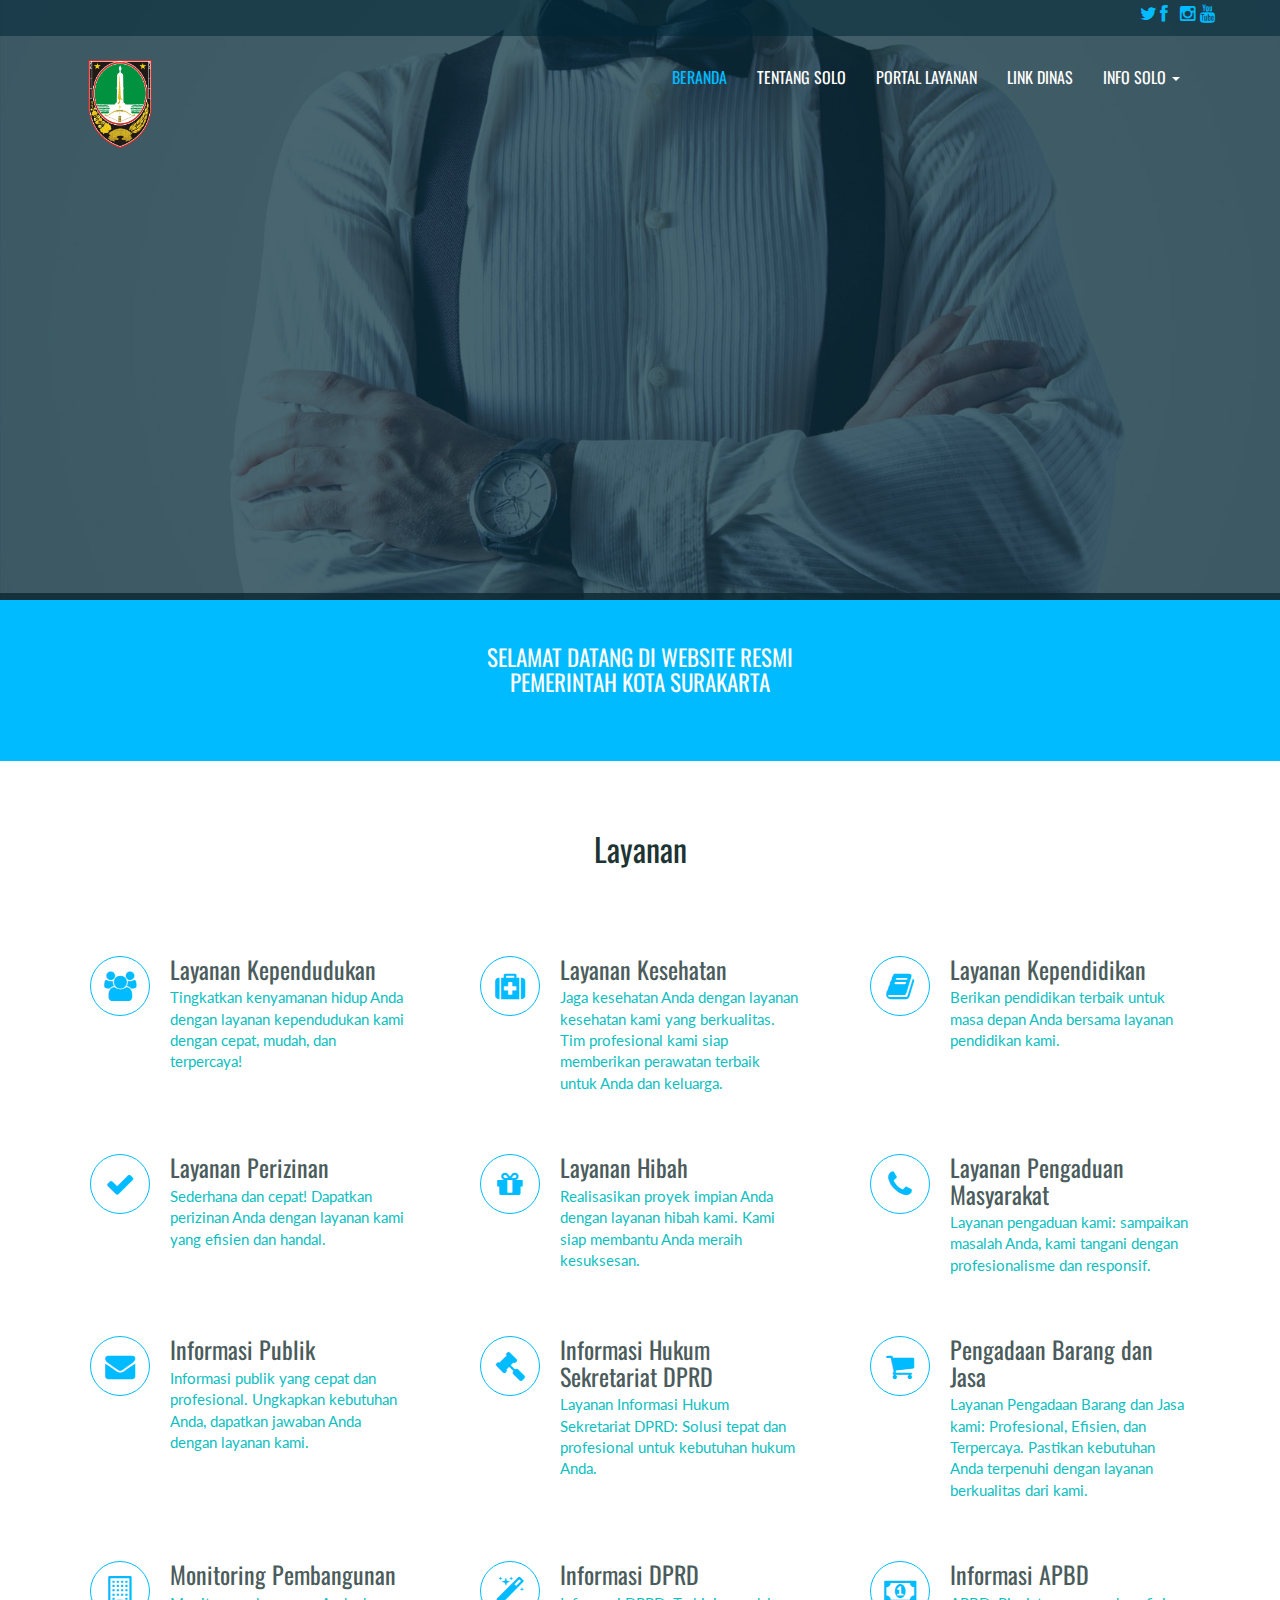
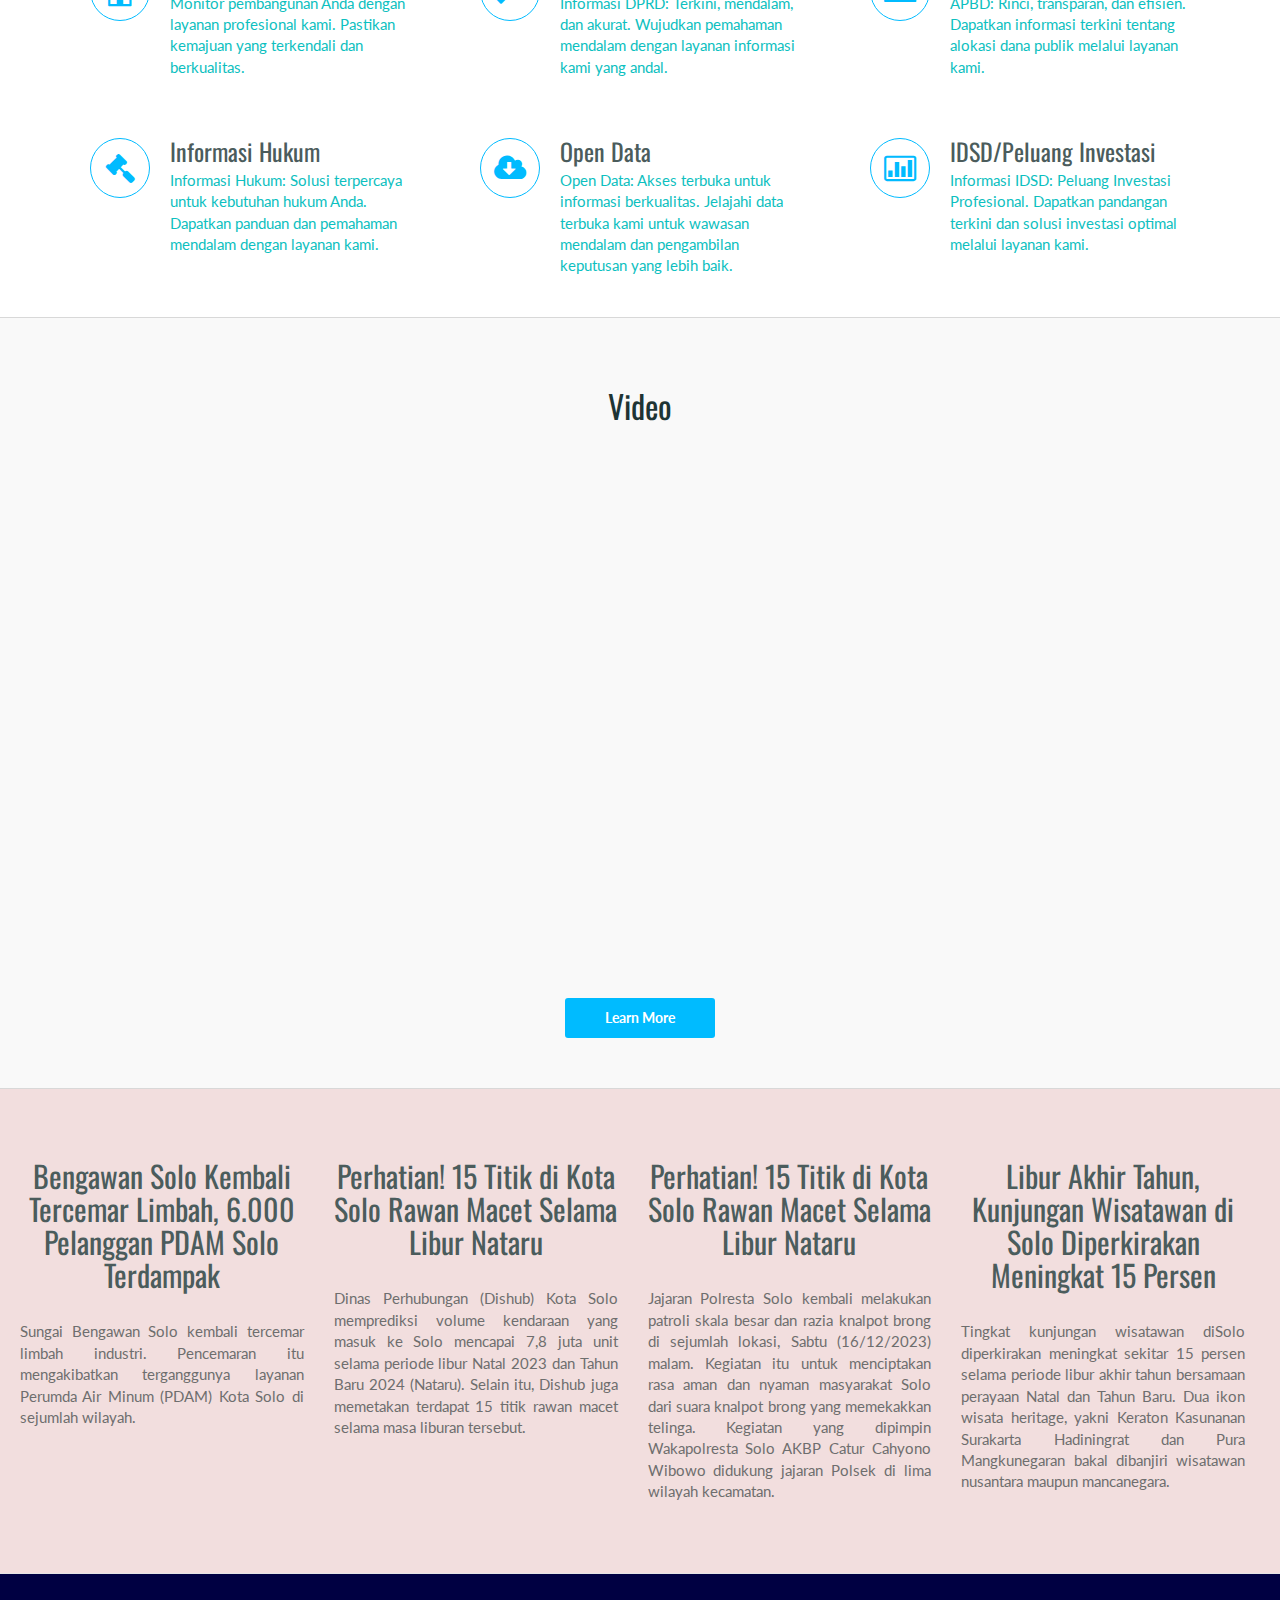
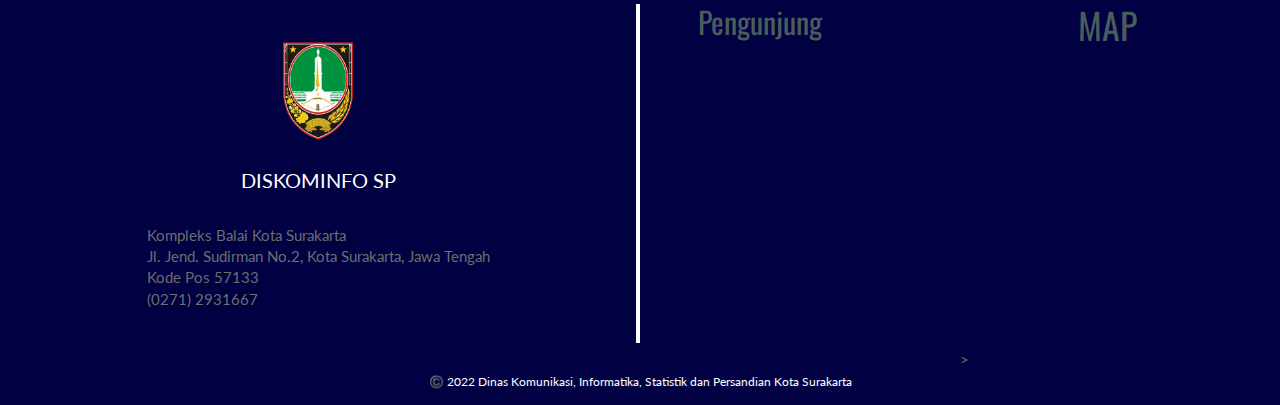
==== index.html @ b4791e41 "update footer dan a link" ====
<!DOCTYPE html>
<html lang="en">

<head>
    <meta charset="utf-8">
    <meta name="viewport" content="width=device-width, initial-scale=1.0">
    <meta name="description" content="Interior-Design-Responsive-Website-Templates-Edge">
    <meta name="author" content="webThemez.com">
    <title>Pemerintah Kota Surakarta</title>
    <link rel="favicon" href="assets/images/favicon.png">
    <link rel="stylesheet" media="screen" href="http://fonts.googleapis.com/css?family=Open+Sans:300,400,700">
    <link rel="stylesheet" href="assets/css/bootstrap.min.css">
    <!-- <link href="https://cdn.jsdelivr.net/npm/bootstrap@5.3.2/dist/css/bootstrap.min.css" rel="stylesheet" integrity="sha384-T3c6CoIi6uLrA9TneNEoa7RxnatzjcDSCmG1MXxSR1GAsXEV/Dwwykc2MPK8M2HN" crossorigin="anonymous"> -->
    <link rel="stylesheet" href="assets/css/font-awesome.min.css">
    <link rel="stylesheet" href="assets/css/bootstrap-theme.css" media="screen">
    <link rel="stylesheet" href="assets/css/style.css">
    <link rel='stylesheet' id='camera-css' href='assets/css/camera.css' type='text/css' media='all'>
    <link rel="icon" type="image/x-icon" href="assets/images/1.png">
</head>

<body>
    <div id="header-top">
        <!--  HEADER TOP -->
        <div class="container">
            <div class="row">
                <div class="col-md-6">
                </div><!-- end -->
                <div class="col-md-6">
                    <div class="social text-center pull-right">
                        <a href="https://twitter.com/PEMKOT_SOLO"><i class="fa fa-twitter"></i></a>
                        <a href="https://www.facebook.com/pemkotsolo"><i class="fa fa-facebook"></i></a>
                        <a href="https://www.instagram.com/pemkot_solo/"><i class="fa fa-instagram"></i></a>
                        <a href="https://youtube.com/channel/UCL-EOcz_vh_2OlIMIh3zkyg"><i class="fa fa-youtube"></i></a>
                    </div>
                </div><!-- end -->
            </div>
        </div>
    </div>
    <div class="navbar navbar-inverse">
        <div class="container">
            <div class="navbar-header">
                <button type="button" class="navbar-toggle" data-toggle="collapse" data-target=".navbar-collapse"><span
                        class="icon-bar"></span><span class="icon-bar"></span><span class="icon-bar"></span></button>
                <a class="navbar-brand" href="index.html">
                    <img src="assets/images/1.png" alt="Logo Surakarta" style="height: 100px; width: 100px;"></a>
            </div>
            <div class="navbar-collapse collapse">
                <ul class="nav navbar-nav pull-right mainNav">
                    <li class="active"><a href="index.html">Beranda</a></li>
                    <li><a href="about.html">Tentang Solo</a></li>
                    <li><a href="portal_layanan.html">Portal Layanan</a></li>
                    <li><a href="link-dinas.html">Link Dinas</a></li>
                    <li class="dropdown">
                        <a href="#" class="dropdown-toggle" data-toggle="dropdown">Info Solo <b class="caret"></b></a>
                        <ul class="dropdown-menu">
                            <li><a href="https://ppid.surakarta.go.id/">PPID</a></li>
                            <li><a href="#">Vaksinasi</a></li>
                            <li><a href="https://api.whatsapp.com/send/?phone=6281225067171&text&type=phone_number&app_absent=0">Lapor</a></li>
                            <li><a href="https://ulas.surakarta.go.id/">Ulasan</a></li>
                        </ul>
                    </li>
                </ul>
            </div>
        </div>
    </div>
    <header id="head">
        <div class="container">
            <div class="fluid_container">
                <div class="camera_wrap camera_emboss pattern_1" id="camera_wrap_4">
                    <div data-thumb="assets/images/slides/thumbs/img1.jpg" data-src="assets/images/slides/img1.jpg">
                    </div>
                    <div data-thumb="assets/images/slides/thumbs/img2.jpg" data-src="assets/images/slides/img2.jpg">
                    </div>
                    <div data-thumb="assets/images/slides/thumbs/img3.jpg" data-src="assets/images/slides/img3.jpg">
                    </div>
                </div>
            </div>
        </div>
    </header>
    <div class="head-box" style="margin-top:-20px;">
        <div class="container">
            <div class="row">
                <div class="col-sm-12">
                    <h2 class="text-center text-uppercase last ">Selamat Datang Di Website Resmi<br>Pemerintah Kota
                        Surakarta</h2>
                </div>
            </div>
        </div>
    </div>
    <section class="container">

        <div class="row">
            <div class="section-heading">
                <h2>Layanan</h2>
            </div>
            <div class="col-md-4">
                <a target="_blank" href="http://kelurahan.surakarta.go.id/" style="text-decoration: none;">    
                    <div class="featured-box">
                        <i class="fa fa-users fa-2x"></i>
                        <div class="text">
                            <h3>Layanan Kependudukan</h3>
                            Tingkatkan kenyamanan hidup Anda dengan layanan kependudukan kami dengan cepat, mudah, dan terpercaya!
                        </div>
                    </div>
                </a>
            </div>
            <div class="col-md-4">
                <a target="_blank" href="http://spgdt.surakarta.go.id/" style="text-decoration: none;">    
                    <div class="featured-box">
                        <i class="fa fa-medkit fa-2x"></i>
                        <div class="text">
                            <h3>Layanan Kesehatan</h3>
                            Jaga kesehatan Anda dengan layanan kesehatan kami yang berkualitas. Tim profesional kami siap memberikan perawatan terbaik untuk Anda dan keluarga.
                        </div>
                    </div>
                </a>
            </div>
            <div class="col-md-4">
                <a target="_blank" href="http://dinaspendidikan.surakarta.go.id/" style="text-decoration: none;">    
                    <div class="featured-box">
                        <i class="fa fa-book fa-2x" aria-hidden="true"></i>
                        <div class="text">
                            <h3>Layanan Kependidikan</h3>
                            Berikan pendidikan terbaik untuk masa depan Anda bersama layanan pendidikan kami.
                        </div>
                    </div>
                </a>
            </div>
        </div>
        <div class="row">
            <div class="col-md-4">
                <a target="_blank" href="http://oss.go.id/" style="text-decoration: none;">    
                    <div class="featured-box">
                        <i class="fa fa-check fa-2x"></i>
                        <div class="text">
                            <h3>Layanan Perizinan</h3>
                            Sederhana dan cepat! Dapatkan perizinan Anda dengan layanan kami yang efisien dan handal.
                        </div>
                    </div>
                </a>
            </div>
            <div class="col-md-4">
                <a target="_blank" href="http://hibah.surakarta.go.id/" style="text-decoration: none;">    
                    <div class="featured-box">
                        <i class="fa fa-gift fa-2x"></i>
                        <div class="text">
                            <h3>Layanan Hibah</h3>
                            Realisasikan proyek impian Anda dengan layanan hibah kami. Kami siap membantu Anda meraih kesuksesan.
                        </div>
                    </div>
                </a>
            </div>
            <div class="col-md-4">
                <a target="_blank" href="https://ulas.surakarta.go.id/" style="text-decoration: none;">    
                    <div class="featured-box">
                        <i class="fa fa-phone fa-2x"></i>
                        <div class="text">
                            <h3>Layanan Pengaduan Masyarakat</h3>
                            Layanan pengaduan kami: sampaikan masalah Anda, kami tangani dengan profesionalisme dan responsif.
                        </div>
                    </div>
                </a>
            </div>
        </div>
        <div class="row">
            <div class="col-md-4">
                <a target="_blank" href="http://ppid.surakarta.go.id/" style="text-decoration: none;">    
                    <div class="featured-box">
                        <i class="fa fa-envelope fa-2x"></i>
                        <div class="text">
                            <h3>Informasi Publik</h3>
                            Informasi publik yang cepat dan profesional. Ungkapkan kebutuhan Anda, dapatkan jawaban Anda dengan layanan kami.
                        </div>
                    </div>
                </a>
            </div>
            <div class="col-md-4">
                <a target="_blank" href="https://jdih.setwan.surakarta.go.id/" style="text-decoration: none;">    
                    <div class="featured-box">
                        <i class="fa fa-legal fa-2x"></i>
                        <div class="text">
                            <h3>Informasi Hukum Sekretariat DPRD</h3>
                            Layanan Informasi Hukum Sekretariat DPRD: Solusi tepat dan profesional untuk kebutuhan hukum Anda.
                        </div>
                    </div>
                </a>
            </div>
            <div class="col-md-4">
                <a target="_blank" href="http://lpse.surakarta.go.id/" style="text-decoration: none;">    
                    <div class="featured-box">
                        <i class="fa fa-shopping-cart fa-2x"></i>
                        <div class="text">
                            <h3>Pengadaan Barang dan Jasa</h3>
                            Layanan Pengadaan Barang dan Jasa kami: Profesional, Efisien, dan Terpercaya. Pastikan kebutuhan Anda terpenuhi dengan layanan berkualitas dari kami.
                        </div>
                    </div>
                </a>
            </div>
        </div>
        <div class="row">
            <div class="col-md-4">
                <a target="_blank" href="https://simonela.surakarta.go.id/" style="text-decoration: none;">    
                    <div class="featured-box">
                        <i class="fa fa-building-o fa-2x"></i>
                        <div class="text">
                            <h3>Monitoring Pembangunan</h3>
                            Monitor pembangunan Anda dengan layanan profesional kami. Pastikan kemajuan yang terkendali dan berkualitas.
                        </div>
                    </div>
                </a>
            </div>
            <div class="col-md-4">
                <a target="_blank" href="http://dprd.surakarta.go.id/" style="text-decoration: none;">    
                    <div class="featured-box">
                        <i class="fa fa-magic fa-2x"></i>
                        <div class="text">
                            <h3>Informasi DPRD</h3>
                            Informasi DPRD: Terkini, mendalam, dan akurat. Wujudkan pemahaman mendalam dengan layanan informasi kami yang andal.
                        </div>
                    </div>
                </a>
            </div>
            <div class="col-md-4">
                <a target="_blank" href="https://ppid.surakarta.go.id/info/informasi-berkala/ringkasan-laporan-keuangan/" style="text-decoration: none;">    
                    <div class="featured-box">
                        <i class="fa fa-money fa-2x"></i>
                        <div class="text">
                            <h3>Informasi APBD</h3>
                            APBD: Rinci, transparan, dan efisien. Dapatkan informasi terkini tentang alokasi dana publik melalui layanan kami.
                        </div>
                    </div>
                </a>
            </div>
        </div>
        <div class="row">
            <div class="col-md-4">
                <a target="_blank" href="http://jdih.surakarta.go.id/" style="text-decoration: none;">    
                    <div class="featured-box">
                        <i class="fa fa-legal fa-2x"></i>
                        <div class="text">
                            <h3>Informasi Hukum</h3>
                            Informasi Hukum: Solusi terpercaya untuk kebutuhan hukum Anda. Dapatkan panduan dan pemahaman mendalam dengan layanan kami.
                        </div>
                    </div>
                </a>
            </div>
            <div class="col-md-4">
                <a target="_blank" href="http://data.surakarta.go.id/" style="text-decoration: none;">    
                    <div class="featured-box">
                        <i class="fa fa-cloud-download fa-2x"></i>
                        <div class="text">
                            <h3>Open Data</h3>
                            Open Data: Akses terbuka untuk informasi berkualitas. Jelajahi data terbuka kami untuk wawasan mendalam dan pengambilan keputusan yang lebih baik.
                        </div>
                    </div>
                </a>
            </div>
            <div class="col-md-4">
                <a target="_blank" href="http://investasi.surakarta.go.id/" style="text-decoration: none;">    
                    <div class="featured-box">
                        <i class="fa fa-bar-chart-o fa-2x"></i>
                        <div class="text">
                            <h3>IDSD/Peluang Investasi</h3>
                            Informasi IDSD: Peluang Investasi Profesional. Dapatkan pandangan terkini dan solusi investasi optimal melalui layanan kami.
                        </div>
                    </div>
                </a>
            </div>
        </div>

    </section>

    <section>
        <div class="box-2">
            <div class="container" style="padding-bottom: 50px;">
                <div class="row">
                    <div class="col-md-12">
                        <div class="section-heading">
                            <h2>Video </h2>
                            <iframe width="90%" height="500px" src="https://www.youtube.com/embed/NeSyvBIsSxM?si=RzvXpau0x0C9RyXU" 
                                title="YouTube video player" frameborder="0" allow="accelerometer; autoplay; clipboard-write; encrypted-media; gyroscope; picture-in-picture; web-share" allowfullscreen></iframe>
                        </div>
                        <a href="#" class="btn btn-large" style="background-color:#fff;"><i class="ifc-right"></i> Learn More </a>
                    </div><!-- end .span12 -->
                </div>
            </div>
        </div>
    </section>

    <section>
        <div class="row bg-danger" style= "padding: 20px 20px 20px 20px; margin-right: 0px;">
            <div class="col-md-3" style="margin-bottom: 40px;">
                <img class="img-responsive centering-image" src="https://imgcdn.solopos.com/@space/2023/12/limbah.jpg" alt="">
                <a href="https://soloraya.solopos.com/perhatian-15-titik-di-kota-solo-rawan-macet-selama-libur-nataru-1823950">
                    <h2 style="text-align: center;">Bengawan Solo Kembali Tercemar Limbah, 6.000 Pelanggan PDAM Solo Terdampak</h2></a>
                <p style="text-align: justify;">Sungai Bengawan Solo kembali tercemar limbah industri. Pencemaran itu mengakibatkan terganggunya layanan Perumda Air Minum (PDAM) Kota Solo di sejumlah wilayah.</p>
            </div>
            <div class="col-md-3">
                <img class="img-responsive centering-image " src="https://imgcdn.solopos.com/@space/2023/12/SIMPANG-JOGLO-2.jpg" alt="">
                <a href="https://soloraya.solopos.com/perhatian-15-titik-di-kota-solo-rawan-macet-selama-libur-nataru-1823950">
                    <h2 style="text-align: center;">Perhatian! 15 Titik di Kota Solo Rawan Macet Selama Libur Nataru</h2></a>
                <p style="text-align: justify;">Dinas Perhubungan (Dishub) Kota Solo memprediksi volume kendaraan yang masuk ke Solo mencapai 7,8 juta unit selama periode libur Natal 2023 dan Tahun Baru 2024 (Nataru). Selain itu, Dishub juga memetakan terdapat 15 titik rawan macet selama masa liburan tersebut.</p>
            </div>
            <div class="col-md-3" style="margin-bottom: 40px;">
                <img class="img-responsive centering-image" src="https://imgcdn.solopos.com/@space/2023/12/razia-knalpot-brong.jpeg" alt="">
                <a href="https://soloraya.solopos.com/polisi-solo-jaring-182-kendaraan-berknalpot-brong-1821670">
                    <h2 style="text-align: center;">Perhatian! 15 Titik di Kota Solo Rawan Macet Selama Libur Nataru</h2></a>
                <p style="text-align: justify;">Jajaran Polresta Solo kembali melakukan patroli skala besar dan razia knalpot brong di sejumlah lokasi, Sabtu (16/12/2023) malam. Kegiatan itu untuk menciptakan rasa aman dan nyaman masyarakat Solo dari suara knalpot brong yang memekakkan telinga. Kegiatan yang dipimpin Wakapolresta Solo AKBP Catur Cahyono Wibowo didukung jajaran Polsek di lima wilayah kecamatan.</p>
            </div>
            <div class="col-md-3" style="margin-bottom: 40px;">
                <img class="img-responsive centering-image" src="https://imgcdn.solopos.com/@space/2023/12/KEMBANG-API-MASJID-ZAYED-2.jpg" alt="">
                <a href="https://soloraya.solopos.com/libur-akhir-tahun-kunjungan-wisatawan-di-solo-diperkirakan-meningkat-15-persen-1821630">
                    <h2 style="text-align: center;">Libur Akhir Tahun, Kunjungan Wisatawan di Solo Diperkirakan Meningkat 15 Persen</h2></a>
                <p style="text-align: justify;">Tingkat kunjungan wisatawan diSolo diperkirakan meningkat sekitar 15 persen selama periode libur akhir tahun bersamaan perayaan Natal dan Tahun Baru. Dua ikon wisata heritage, yakni Keraton Kasunanan Surakarta Hadiningrat dan Pura Mangkunegaran bakal dibanjiri wisatawan nusantara maupun mancanegara.</p>
            </div>
        </div>
    </section>

    <footer class="footer-1">
        <div class="konten-footer-1">
            <img src="assets/images/1.png" alt="tes" style="height: 110px; width:110px; position: relative; top: 30px;" />
            <p>
                <P style="font-size: 20px; text-align: left;">DISKOMINFO SP</P>
                Kompleks Balai Kota Surakarta <br />
                Jl. Jend. Sudirman No.2, Kota Surakarta, Jawa Tengah<br>
                Kode Pos 57133<br>
                (0271) 2931667
            </p>
        </div>
        <div class="garis"></div>
        <div class="konten-footer-2">
            <div class="konten-footer-2-list-1" style="margin-left: 10%;">
                <h2 style="text-align: center; ">Pengunjung</h2>
                <div class="elfsight-app-096e9283-eb7e-4425-958c-188bdf46be1f" data-elfsight-app-lazy style="width: 200px;"></div>
            </div>
            <div class="konten-footer-2-list-2 " style="margin-right: 70px;">
                <h1 style="text-align: center;">MAP</h1>
                <iframe width="295" height="289" frameborder="0" scrolling="no" marginheight="0" marginwidth="0" id="gmap_canvas"
                    src="https://maps.google.com/maps?width=595&amp;height=509&amp;hl=en&amp;q=%20Surakarta+(Indonesia)&amp;t=k&amp;z=12&amp;ie=UTF8&amp;iwloc=B&amp;output=embed">
                </iframe>>
            </div>
        </div>
    </footer>

    <div class="copyright">
        <p >©️ 2022 Dinas Komunikasi, Informatika, Statistik dan Persandian Kota Surakarta</p>
    </div>

    <script src="assets/js/modernizr-latest.js"></script>
    <script type='text/javascript' src='assets/js/jquery.min.js'></script>
    <script type='text/javascript' src='assets/js/fancybox/jquery.fancybox.pack.js'></script>
    <script src="https://static.elfsight.com/platform/platform.js" data-use-service-core defer></script>
    <script type='text/javascript' src='assets/js/jquery.mobile.customized.min.js'></script>
    <script type='text/javascript' src='assets/js/jquery.easing.1.3.js'></script>
    <script type='text/javascript' src='assets/js/camera.min.js'></script>
    <script src="assets/js/bootstrap.min.js"></script>
    <script src="assets/js/custom.js"></script>
    <script>
        jQuery(function () {

            jQuery('#camera_wrap_4').camera({
                height: '600',
                loader: 'bar',
                pagination: false,
                thumbnails: false,
                hover: false,
                opacityOnGrid: false,
                imagePath: 'assets/images/'
            });

        });
    </script>

</body>

</html>
---- assets/css/style.css ----
/*
Author: http://webthemez.com
Note: Donate to remove backlink/credits in the footer(webthemez.com)--
Any help: webthemez@gmail.com
Licence: Creative Commons Attribution 3.0** - http://creativecommons.org/licenses/by/3.0/
*/
@import url(http://fonts.googleapis.com/css?family=Oswald:400,700);
@import url(http://fonts.googleapis.com/css?family=Lato:400,700);
body {
	font-family: 'Lato', sans-serif;
	font-weight: normal;
    color: #6E6E6E;
    font-size:15px;
	background: #fff;
}
/*General*/
h1, h2, h3, h4, h5, h6 {
	font-weight: normal;
	font-family: 'Oswald', sans-serif;
}
h1, .h1, h2, .h2, h3, .h3 {
	margin-top: 30px;
	color: #4B5C5C;
}
h2 {
	margin: 30px 0;
}
a{
    color: #0DC0C0;
}
a:hover, a:focus{
    color: #00BBFF;
    text-decoration: underline;
}
.navbar-toggle {
	background-color: rgba(0, 0, 0, 0.89);
}
.navbar-nav>li>a {
	padding-top: 12px;
	padding-bottom: 12px;
	font-family: 'Oswald', sans-serif;
	font-weight: 400 !important;
}
blockquote {
	font-style: italic;
	font-family: Georgia;
	color: #999;
	margin: 0px 0 0px;
	padding: 0px 20px;
}
label {
	color: #777;
}
.btn-inline {
	color: #9C9C9C;
	font-size: 15px; 
}
.form-control {
	display: block;
	width: 100%;
	height: 41px;
	padding: 6px 12px;
	font-size: 14px;
	line-height: 2.428571;
	color: #555;
	background-color: #F7F7F7;
	background-image: none;
	border: 1px solid #ccc;
	border-radius: 0px;
}
 
.navbar-inverse .navbar-brand { 
margin: 7px 0 0 0;
} 
.navbar-inverse .navbar-brand img {
	width: 171px;
}
.section-title {
	margin-bottom: 20px;
}
/* Header */
#header-top{
    background: rgba(0, 39, 53, 0.55);
    position: absolute;
    top: 0;
    left: 0;
    width: 100%;
    z-index: 2;
}
#header-top .text{
}
#header-top .social{
margin: 5px 0;
}
#header-top  .social a {
font-size: 18px;
color: #0090C5;
}
#header-top .text p{
color: #0090C5;
padding: 10px 0 0;
}
#head {
	/* background: #181015 url( ../images/bg_header.jpg) no-repeat; */
	background-size: cover;
	height: 600px;
	text-align: center;
	color: rgb(13, 192, 192);
	font-weight: 300;
	position: relative; 
	background-position-x: center;
}
header#head::after {
content: '';
background: rgba(3, 41, 55, 0.72);
width: 100%;
height: inherit;
position: absolute;
top: 0;
left:0px;
}
#head.secondary {
	height: 100px;
	min-height: 100px;
	padding-top: 0px;
}
#head .lead {
	font-size: 44px;
	margin-bottom: 6px;
	color: white;
	line-height: 1.15em;
}
#head .tagline {
	color: rgba(255,255,255,0.75);
	margin-bottom: 25px;
}
#head .tagline a {
	color: #fff;
}
#head .btn {
	margin-bottom: 10px;
}
#head .btn-default {
	text-shadow: none;
	background: transparent;
	color: rgba(255,255,255,.5);
	-webkit-box-shadow: inset 0px 0px 0px 3px rgba(255,255,255,.5);
	-moz-box-shadow: inset 0px 0px 0px 3px rgba(255,255,255,.5);
	box-shadow: inset 0px 0px 0px 3px rgba(255,255,255,.5);
	background: transparent;
}
#head .btn-default:hover, #head .btn-default:focus {
	color: rgba(255,255,255,.8);
	-webkit-box-shadow: inset 0px 0px 0px 3px rgba(255,255,255,.8);
	-moz-box-shadow: inset 0px 0px 0px 3px rgba(255,255,255,.8);
	box-shadow: inset 0px 0px 0px 3px rgba(255,255,255,.8);
	background: transparent;
}
#head .btn-default:active, #head .btn-default.active {
	color: #fff;
	-webkit-box-shadow: inset 0px 0px 0px 3px #fff;
	-moz-box-shadow: inset 0px 0px 0px 3px #fff;
	box-shadow: inset 0px 0px 0px 3px #fff;
	background: transparent;
}
.fluid_container {
	bottom: 0;
	height: 100%;
	left: 0;
	right: 0;
	top: 0;
	z-index: 0;
}
 
#camera_wrap_4 {
	bottom: 0;
	height: 100%;
	left: 0;
	margin-bottom: 0!important;
	position: absolute;
	right: 0;
	top: 0;
}
.camera_bar {
	z-index: 2;
}
.camera_thumbs {
	margin-top: -100px;
	position: relative;
	z-index: 1;
}
.camera_thumbs_cont {
	border-radius: 0;
	-moz-border-radius: 0;
	-webkit-border-radius: 0;
}
.camera_overlayer {
	opacity: .1;
}
.head-box{
    background: #00BBFF;
    padding: 35px 0;
}
.head-box h2{
    color: #fff;
    font-size: 23px;
}
.head-box p{
    color: #FFFFFF;
    font-size: 17px;
}
.section-heading{
padding:40px 0;
}
.section-heading h2{
font-size:32px;
text-align:center;
color: #1E3434;
}
.section-heading p{
font-size:18px;
text-align:center;
}
.box-2 {
border-top: 1px solid #d8d8d8;
border-bottom: 1px solid #d8d8d8;
background-color: #f2f2f2; 
border-top: 1px solid #d8d8d8;
border-bottom: 1px solid #d8d8d8; 
background-color: #F9F9F9;
text-align: center;
}
.box-2 h1 {
color: #f98b6e;
}
.box-2 h1 {
margin-bottom: 40px;
color: #f98b6e;
text-transform: uppercase;
}
.box-2 p {
margin-bottom: 30px;
font-size:18px;
}
.box-2 img {
display: block;
max-width: 100%;
margin: 0 auto;
}
.box-2 .btn{
background-color: #00BBFF !important;
}
.box-2 .btn:hover{
color:#fff; 
}
.panel {
	margin-bottom: 0px;
	background-color: transparent;
	border: 1px solid transparent;
	border-radius: 0px;
	-webkit-box-shadow: none;
	box-shadow: none;
}
.panel-body {
	padding: 0px;
}
.btn-action, .btn-primary {
	color: #FFEFD7;
	background-image: -webkit-linear-gradient(top, #0ecfec 0%, #09bed9 100%);
	background-image: linear-gradient(to bottom, #0ecfec 0%, #09bed9 100%);
 filter: progid:DXImageTransform.Microsoft.gradient(startColorstr='#0ecfec22', endColorstr='#09bed900', GradientType=0);
 filter: progid:DXImageTransform.Microsoft.gradient(enabled = false);
	background-repeat: repeat-x;
	border: 0 none;
}
.btn-action:hover, .btn-primary:hover {
	background: #04a0b7;
}
.btn:hover, .btn:active {
	color: #FFFFFF;
}
ul, .list.custom-list ul {
	margin: 0 0 11px;
	list-style-type: none;
	padding-left: 10px;
}
.list.custom-list ul li {
	margin: 0;
	padding: 4px 0 5px 30px;
	border-top: 1px solid #f2f2f2;
	position: relative;
	background: url(../images/arrow.png) no-repeat 0 11px;
}
.list.custom-list ul li a {
	font: 14px/1.2em 'Roboto', sans-serif;
	color:#878787;
	text-transform: none;
	display: inline;
	position: relative;
}
.thumbnail {
	position: relative;
	margin: 0;
	border-radius: 0;
	box-shadow: none;
	border: none;
	padding: 0;
	background: none; 
	padding: 4px;
}
.thumbnail time {
	background: #f11d25;
	padding: 5px 0;
	display: block;
	text-indent: 12px;
	color: #fff;
}
.thumbnail .caption {
	padding: 9px 0 0;
	color: #606577;
}
.thumbnail .caption:hover {
}
.thumbnail .caption a {
	font: 20px;
}
.slideUp {
	top: -100px;
}
.navbar-inverse {
	background: transparent; 
z-index: 100;
margin: 0 auto;
left: 0px;
right: 0px;
	border-top: #0dc0c0 solid 2px;
	position: absolute;
	top: 30px;
}
.navbar-inverse {
	border: none;
}
.navbar-inverse .navbar-nav > li > a, .navbar-inverse .navbar-nav > .open ul > a {
	color: #FFFFFF;
	font-size: 16px;
	text-transform: uppercase;
}
.navbar-inverse .navbar-nav > li > a:hover, .navbar-inverse .navbar-nav > li > a:focus, .navbar-inverse .navbar-nav > .open > a:hover, .navbar-inverse .navbar-nav > .open > a:focus {
	background: none;
	color: #00BBFF !important;
}
.navbar-inverse .navbar-nav > .active > a {
	color: #00BBFF;
	border-radius: 5px;
}
.navbar-inverse .navbar-nav > li > a, .navbar-inverse .navbar-nav > .open ul > a {
	text-align: left;
}
/* Highlights*/
.highlight {
	margin-top: 40px;
}
.h-caption {
	text-align: center;
}
.h-caption i {
	display: block;
	font-size: 54px;
	color: #f11d25;
	margin-bottom: 36px;
}
.h-caption h4 {
	color: #382526;
	font-size: 16px;
	font-weight: bold;
	margin-bottom: 20px;
}
div.hbox {
	background: #fff;
	padding: 10px 15px;
}
.h-body {
}
.jumbotron {
	background-color: #E0E0E0;
}
.page-header {
	border-bottom: 1px solid #15c008;
}
.page-title {
	margin-top: 20px;
	font-weight: 300;
	color: #15c008;
}
.text-muted {
	color: #888;
}
.centering-image{
	margin-top: 20px;
	width: 50%;
	margin-left: auto;
	margin-right: auto;
}
.breadcrumb {
	background: none;
	padding: 0;
	margin: 30px 0 0px 0;
}
ul.list-spaces li {
	margin-bottom: 10px;
}
/* Helpers */
.container-full {
	margin: 0 auto;
	width: 100%;
}
.top-space {
	margin-top: 60px;
}
.top-margin {
	margin-top: 20px;
}
.circle {
	background: rgb(214, 214, 214);
	width: 95px;
	height: 95px;
	border-radius: 90px;
	line-height: 95px;
	margin: 0 auto 20px;
}
img {
	max-width: 100%;
}
img.pull-right {
	margin-left: 10px;
}
img.pull-left {
	margin-right: 10px;
}
#map {
	width: 100%;
	height: 280px;
}
#social {
	margin-top: 50px;
	margin-bottom: 50px;
}
#social .wrapper {
	width: 340px;
	margin: 0 auto;
}
.sidebar {
	padding-top: 36px;
	padding-bottom: 30px;
}
.sidebar .panel {
	margin-bottom: 20px;
	background: #F0F0F0;
	padding: 20px;
}
.sidebar h1, .sidebar .h1, .sidebar h2, .sidebar .h2, .sidebar h3, .sidebar .h3 {
	margin-top: 20px;
}
.featured-box {
	padding: 20px;
	margin-bottom: 20px;
}
.featured-box .text {
	padding-left: 80px;
}
.featured-box .text-1{
	position: absolute;
	margin-top: 8px;
	padding-left: 0px;
	padding-right: 145px;
}
.text-h3{
	font-size: 23px;
}
.fa{
	color: #00BBFF;
	position: absolute;
}
.featured-box h3 {
	margin: 0 0 5px 0;
}
.featured-box i {
	position: absolute;
	display: inline-block;
	color: #00BBFF;
	/* border: solid 1px #f11d25; */ 
	padding: 0px;
	border-radius: 0;
	width: 24px;
	height: 24px;
	margin: 0px;
	width: 60px;
	height: 60px;
	text-align: center;
	line-height: 60px;
	background: #fff;
	border: 1px solid #0BF;
	border-radius: 50%;
}
.visi {
	align-items: center;
	width: 55%;
	text-align: center;
	background-color: rgba(0, 187, 255, 0.55);
	padding: 0 5px;

}

.misi {
	margin-top:25px;
	align-items: center;
	width: 55%;
	text-align: justify;
	background-color: rgba(0, 187, 255, 0.55);
	padding: 0 30px;

}

.misi h1 {
	text-align: center;
}
footer {
	align-items: center;
	border-top: 1px solid #e5e5e5;
	background:#D8D8D8;
	margin-top: 0;
}
.social {
	margin: 20px 0;
}
.social a {
	font-size: 32px;
	margin: 0 10px;
	color: #8c8c8c;
}
.social a:hover {
	color: #0DC0C0;
}
/* Footer */
.footer1 {
	background: #fff;
	padding: 30px 0 0 0;
	font-size: 12px;
	color: #999;
}
.footer1 a {
	color: #ccc;
}
.footer1 a:hover {
	color: #fff;
}
.footer1 .panel {
	margin-bottom: 30px;
}
.footer1 .panel-title {
	font-size: 17px;
	font-weight: bold;
	color: #ccc;
	margin: 0 0 20px;
}
.footer1 .entry-meta {
	border-top: 1px solid #ccc;
	border-bottom: 1px solid #ccc;
	margin: 0 0 35px 0;
	padding: 2px 0;
	color: #888888;
	font-size: 12px;
	font-size: 0.75rem;
}
.footer1 .entry-meta a {
	color: #333333;
}
.footer1 .entry-meta .meta-in {
	border-top: 1px solid #ccc;
	border-bottom: 1px solid #ccc;
	padding: 10px 0;
}

.footer-1{
    width: 100%;
    height: 400px;
    display: flex;
    flex-direction: row;
    align-items: center;
    margin-top: 0px;
    background-color: #000042;
}
footer .konten-footer-1{
    display: flex;
    flex-direction: column;
    align-items: center;
    gap: 20px;
    width: 50vw;
}

footer .konten-footer-1 img{
    width: 300px;
    height: auto;
}

footer .konten-footer-1 p{
    color: white;
    font-size: 12px;
}

footer .konten-footer-1 a{
    color: white;
}

footer .garis{
    border: 2px solid white;
    height: 85%;
}

footer .konten-footer-2 {
    width: 50vw;
    display: flex;
    flex-direction: row;
    align-items: start;
    justify-content: center;
    gap: 100px;
}

footer .konten-footer-2 h4 {
    margin-bottom: 20px;
    color: white;
}

footer .konten-footer-2 ul {
    list-style: none;
}

footer .konten-footer-2 ul li {
    margin-bottom: 10px;
}

footer .konten-footer-2 ul li a {
    text-decoration: none;
    color: white;
}
footer .konten-footer-2 ul li a:hover {
    text-decoration: underline;
    color: white;
}
.copyright{
    background-color: #000042;
    text-align: center;
    color: white;
    font-size: 12px;
	padding-bottom: 5px;
}
.follow-me-icons {
	font-size: 30px;
}
.follow-me-icons i {
	float: left;
	margin: 0 10px 0 0;
	color: #f11d25;
}
.footer2 {
	background: #000;
	padding: 15px 0;
	color: #aaa;
	font-size: 12px;
}
.footer2 a {
	color: #aaa;
}
.footer2 a:hover {
	color: #fff;
}
.footer2 p {
	margin: 0;
}
.panel-simplenav {
	margin-left: -5px;
}
.panel-simplenav a {
	margin: 0 5px;
}
#services .fa {
	color: #f11d25;
}
/* carousel */
#quote-carousel {
	padding: 0 10px 30px 10px;
	margin-top: 30px 0px 0px;
}
/* Control buttons  */
#quote-carousel .carousel-control {
	background: none;
	color: #222;
	font-size: 2.3em;
	text-shadow: none;
	margin-top: 30px;
}
/* Previous button  */
#quote-carousel .carousel-control.left {
	left: -12px;
}
/* Next button  */
#quote-carousel .carousel-control.right {
	right: -12px !important;
}
/* Changes the position of the indicators */
#quote-carousel .carousel-indicators {
	right: 50%;
	top: auto;
	bottom: 0px;
	margin-right: -19px;
}
/* Changes the color of the indicators */
#quote-carousel .carousel-indicators li {
	background: #c0c0c0;
}
#quote-carousel .carousel-indicators .active {
	background: #333333;
}
#quote-carousel img {
	width: 250px;
	height: 100px;
}
/* End carousel */

.item blockquote {
	border-left: none;
	margin: 0;
}
.item blockquote img {
	margin-bottom: 10px;
}
.item blockquote p:before {
	content: "\f10d";
	font-family: 'Fontawesome';
	float: left;
	margin-right: 10px;
}
.contact ul {
	padding: 0px;
}
.contact ul li {
	margin-bottom: 10px;
	list-style: none;
}
footer ul li {
	list-style: none;
}
#map-canvas {
	height: 100%;
	margin: 0px;
	padding: 0px;
}
/* ------- */

.isotopeWrapper article {
	margin-bottom: 30px;
}
#portfolio {
}
#portfolio img {
	width: 100%;
}
#portfolio article p {
	margin-bottom: 1.45em;
	/*set next row on the baseline*/;
}
nav#filter {
	margin-bottom: 1.5em;
}
nav#filter li {
	display: inline-block;
	margin: 10px;
}
nav#filter a {
	padding: 4px 12px;
	line-height: 20px;
	text-decoration: none;
	color: #00BBFF;
	border: 1px solid #00BBFF;
}
nav#filter a.current {
	background: #00BBFF;
	color: #fff;
}
.iconColor .fa {
	color: #ee0c45;
}
.portfolio-items article img {
	width: 100%;
}
.portfolio-item {
	display: block;
	position: relative;
	-webkit-transition: all 0.2s ease-in-out;
	-moz-transition: all 0.2s ease-in-out;
	-o-transition: all 0.2s ease-in-out;
	transition: all 0.2s ease-in-out;
}
.portfolio-item img {
	-webkit-transition: all 300ms linear;
	-moz-transition: all 300ms linear;
	-o-transition: all 300ms linear;
	-ms-transition: all 300ms linear;
	transition: all 300ms linear;
}
.portfolio-item .portfolio-desc {
	display: block;
	opacity: 0;
	position: absolute;
	width: 100%;
	left: 0;
	top: 0;
	color: rgba(220, 220, 220);
}
.fancybox-overlay {
	background: rgba(0, 0, 0, 0.64);
}
.portfolio-item:hover .portfolio-desc {
	padding-top: 20%;
	height: 100%;
	transition: all 200ms ease-in-out 0s;
	opacity: 1;
	background: rgba(61, 61, 61, 0.67);
}
.portfolio-item .portfolio-desc a {
	color: #fff;
	text-align: center;
	display: block;
}
.portfolio-item .portfolio-desc a:hover {
	/*text-shadow: 2px 2px 1px rgba(0, 0, 0, 0.7);*/
	text-decoration: none;
}
.portfolio-item .portfolio-desc .folio-info {
	top: -20px;
	padding: 30px;
	height: 0;
	opacity: 0;
	position: relative;
}
.portfolio-item:hover .folio-info {
	height: 100%;
	opacity: 1;
	transition: all 500ms ease-in-out 0s;
	top: 5px;
}
.portfolio-item .portfolio-desc .folio-info h5 {
	text-transform: uppercase;
	text-align: center;
	font-weight: bold;
	font-size: 1.4em;
}
.portfolio-item .portfolio-desc .folio-info p {
	color: #ffffff;
	font-size: 12px;
}
.newsBox {
	margin-bottom: 12px;
}
.newsBox img {
	width: 100% !important;
}
/*Da Slider*/
.da-slider {
	width: auto;
	height: auto;
	max-height: initial;
	position: absolute;
	top: 0px;
	bottom: 0px;
	right: 0px;
	left: 0px;
}
.da-slide h2 {
	text-align: left;
	top: 15%;
	font-weight: bold;
}
.da-slide p {
	text-align: left;
	top: 40%;
	font-size: 30px;
}
.da-arrows span {
	position: absolute;
	top: 45%;
}
.da-dots span.da-dots-current:after {
	content: '';
	background: #f11d25;
}
.team-member {
	padding-top: 5px;
	margin-bottom: 15px;
}
.team-heading {
	display: block;
	width: 100%;
}
.member-img {
	overflow: hidden;
}
.member-img img {
	border-radius: 0px; 
}
.team-socials {
	margin: 15px 0;
	display: block;
	text-align: center;
}
.team-socials i {
	width: 35px;
	height: 35px;
	position: relative;
	display: inline-block;
	text-align: center;
	font-size: 18px;
	color: #0DC0C0;
}
.team-socials i:hover {
	color: #4B5C5C;
}
.team-member h4 {
	font-size: 19px;
	line-height: 32px;
	padding: 10px 0 0;
	text-align: center;
	margin: 0px;
	color: #282828;
}
.team-member .pos {
	display: block;
	margin: 0;
	text-align: center;
	color: #ABABAB;
}
#head.secondary {
	height: 300px;
	min-height: 300px;
	padding-top: 0px;
	background: #181015 url(../images/bg_header.jpg) 0px -145px no-repeat;
	/*background: #f11d25;*/
	background-size: cover;
	text-align: left; 
	color: #fff;
}
#head.secondary h1{
 height: 300px;
    line-height: 390px;
    
 color: #fff;
 position: absolute;
 z-index: 4;
}
/*Price table*/
.flat {
	margin: 30px 0;
}
.flat .plan {
	border-radius: 0px;
	list-style: none;
	padding: 0 0 20px;
	margin: 0 0 15px;
	background: #fff;
	text-align: center;
	box-shadow: 0px 3px 3px rgba(0, 0, 0, 0.29) !important;
}
.flat .plan li {
	padding: 10px 15px;
	color: #ccc;
	border-top: 1px solid #f5f5f5;
	-webkit-transition: 300ms;
	transition: 300ms;
}
.flat .plan li.plan-price {
	border-top: 0;
}
.flat .plan li.plan-name {
	border-radius: 0;
	padding: 15px;
	font-size: 24px;
	line-height: 24px;
	color: #fff;
	background: #4E4E4E;
	margin-bottom: 30px;
	border-top: 0;
}
.flat .plan li > strong {
	color: #6B6B6B;
	font-weight: normal;
}
.flat .plan li.plan-action {
	margin-top: 10px;
	border-top: 0;
}
.flat .plan.featured {
	-webkit-transform: scale(1.1);
	-ms-transform: scale(1.1);
	transform: scale(1.1);
}
.flat .plan.featured:hover li.plan-name, .flat .plan:hover li.plan-name, .flat .plan.featured.plan-name {
	background: #00BBFF !important;
}
.btn {
	background: #00BBFF;
	color: #fff;
}
.footer2 a {
	padding: 4px 8px;
}
.news-box{
background:#00BBFF;
}
.news-box p{
color:#1E3434;
}
.news-box a{
color:#1E3434;
padding:4px 10px;
border:#1E3434 1px solid;
margin:5px 0 10px;
display:inline-block;
}

.container-inside{	
	position: absolute;
	margin: 3px 20px 3px 100px;
	background-color: yellow;
	
}




/**
  MEDIA QUERIES
*/
@media (max-width: 767px) {
#head.secondary {
	height: 80px;
	min-height: 80px;
	background-size: initial;
}
#camera_wrap_4, #head{
height:480px !important;
}
#head .lead {
	font-size: 34px;
}
}

/* Small devices (tablets, 768px and up) */
@media (min-width: 768px) {
#quote-carousel {
	margin-bottom: 0;
	padding: 0 40px 30px 40px;
	margin-top: 30px;
}
}

@media (max-width: 767px) {
.navbar-collapse ul {
	text-align: right;
	margin-right: 0px;
}
}

/* Small devices (tablets, up to 768px) */
@media (max-width: 768px) {
/* Make the indicators larger for easier clicking with fingers/thumb on mobile */
#camera_wrap_4, #head{
height:480px !important;
}
#header-top .text{
display:none;
}
.navbar-inverse .navbar-nav > li > a, .navbar-inverse .navbar-nav > .open ul > a {
	font-size: 13px;
}
    .navbar-inverse .navbar-nav > li > a, .navbar-inverse .navbar-nav > .open ul > a {
text-align: right;
}
#quote-carousel .carousel-indicators {
	bottom: -20px !important;
}
#quote-carousel .carousel-indicators li {
	display: inline-block;
	margin: 0px 5px;
	width: 15px;
	height: 15px;
}
#quote-carousel .carousel-indicators li.active {
	margin: 0px 5px;
	width: 20px;
	height: 20px;
}
.footer2 p {
	margin: 0;
	text-align: center;
}
}

@media (max-width: 420px) {
    .navbar-inverse {
background: rgba(0, 25, 40, 0.4);
    }
#camera_wrap_4, #head{
height:380px !important;
}
.da-slide h2 {
	font-size: 28px;
}
.da-slide p {
	font-size: 19px;
	font-weight: 400;
}
#head.secondary {
height: 300px;
min-height: 300px;
padding-top: 0px;
background: #181015 url(../images/bg_header.jpg) -320px -145px no-repeat;
}
}
---- assets/css/camera.css ----
/**************************
*
*	GENERAL
*
**************************/
.camera_wrap a, .camera_wrap img, 
.camera_wrap ol, .camera_wrap ul, .camera_wrap li,
.camera_wrap table, .camera_wrap tbody, .camera_wrap tfoot, .camera_wrap thead, .camera_wrap tr, .camera_wrap th, .camera_wrap td
.camera_thumbs_wrap a, .camera_thumbs_wrap img, 
.camera_thumbs_wrap ol, .camera_thumbs_wrap ul, .camera_thumbs_wrap li,
.camera_thumbs_wrap table, .camera_thumbs_wrap tbody, .camera_thumbs_wrap tfoot, .camera_thumbs_wrap thead, .camera_thumbs_wrap tr, .camera_thumbs_wrap th, .camera_thumbs_wrap td {
	background: none;
	border: 0;
	font: inherit;
	font-size: 100%;
	margin: 0;
	padding: 0;
	vertical-align: baseline;
	list-style: none
}
.camera_wrap {
	direction: ltr;
	display: none;
	float: left;
	position: relative;
	z-index: 0;
}
.camera_wrap img {
	max-width: none!important;
}
.camera_fakehover {
	height: 100%;
	min-height: 60px;
	position: relative;
	width: 100%;
	z-index: 1;
}
.camera_wrap {
	width: 100%;
}
.camera_src {
	display: none;
}
.cameraCont, .cameraContents {
	height: 100%;
	position: relative;
	width: 100%;
	z-index: 1;
}
.cameraSlide {
	bottom: 0;
	left: 0;
	position: absolute;
	right: 0;
	top: 0;
	width: 100%;
}
.cameraContent {
	bottom: 0;
	display: none;
	left: 0;
	position: absolute;
	right: 0;
	top: 0;
	width: 100%;
}
.camera_target {
	bottom: 0;
	height: 100%;
	left: 0;
	overflow: hidden;
	position: absolute;
	right: 0;
	text-align: left;
	top: 0;
	width: 100%;
	z-index: 0;
}
.camera_overlayer {
	bottom: 0;
	height: 100%;
	left: 0;
	overflow: hidden;
	position: absolute;
	right: 0;
	top: 0;
	width: 100%;
	z-index: 0;
}
.camera_target_content {
	bottom: 0;
	left: 0;
	overflow: hidden;
	position: absolute;
	right: 0;
	top: 0;
	z-index: 2;
}
.camera_target_content .camera_link {
    background: url(assets/images/blank.gif);
	display: block;
	height: 100%;
	text-decoration: none;
}
.camera_loader {
    background: #fff url(assets/images/camera-loader.gif) no-repeat center;
	background: rgba(255, 255, 255, 0.9) url(assets/images/camera-loader.gif) no-repeat center;
	border: 1px solid #ffffff;
	-webkit-border-radius: 18px;
	-moz-border-radius: 18px;
	border-radius: 18px;
	height: 36px;
	left: 50%;
	overflow: hidden;
	position: absolute;
	margin: -18px 0 0 -18px;
	top: 50%;
	width: 36px;
	z-index: 3;
}
.camera_bar {
	bottom: 0;
	left: 0;
	overflow: hidden;
	position: absolute;
	right: 0;
	top: 0;
	z-index: 3;
}
.camera_thumbs_wrap.camera_left .camera_bar, .camera_thumbs_wrap.camera_right .camera_bar {
	height: 100%;
	position: absolute;
	width: auto;
}
.camera_thumbs_wrap.camera_bottom .camera_bar, .camera_thumbs_wrap.camera_top .camera_bar {
	height: auto;
	position: absolute;
	width: 100%;
}
.camera_nav_cont {
	height: 65px;
	overflow: hidden;
	position: absolute;
	right: 9px;
	top: 15px;
	width: 120px;
	z-index: 4;
}
.camera_caption {
	bottom: 0;
	display: block;
	position: absolute;
	width: 100%;
}
.camera_caption > div {
	padding: 10px 20px;
}
.camerarelative {
	overflow: hidden;
	position: relative;
}
.imgFake {
	cursor: pointer;
}
.camera_prevThumbs {
	bottom: 4px;
	cursor: pointer;
	left: 0;
	position: absolute;
	top: 4px;
	visibility: hidden;
	width: 30px;
	z-index: 10;
}
.camera_prevThumbs div {
	background: url(../images/camera_skins.png) no-repeat -160px 0;
	display: block;
	height: 40px;
	margin-top: -20px;
	position: absolute;
	top: 50%;
	width: 30px;
}
.camera_nextThumbs {
	bottom: 4px;
	cursor: pointer;
	position: absolute;
	right: 0;
	top: 4px;
	visibility: hidden;
	width: 30px;
	z-index: 10;
}
.camera_nextThumbs div {
	background: url(../images/camera_skins.png) no-repeat -190px 0;
	display: block;
	height: 40px;
	margin-top: -20px;
	position: absolute;
	top: 50%;
	width: 30px;
}
.camera_command_wrap .hideNav {
	display: none;
}
.camera_command_wrap {
	left: 0;
	position: relative;
	right:0;
	z-index: 4;
}
.camera_wrap .camera_pag .camera_pag_ul {
	list-style: none;
	margin: 0;
	padding: 0;
	text-align: right;
}
.camera_wrap .camera_pag .camera_pag_ul li {
	-webkit-border-radius: 8px;
	-moz-border-radius: 8px;
	border-radius: 8px;
	cursor: pointer;
	display: inline-block;
	height: 16px;
	margin: 20px 5px;
	position: relative;
	text-align: left;
	text-indent: 9999px;
	width: 16px;
}
.camera_commands_emboss .camera_pag .camera_pag_ul li {
	-moz-box-shadow:
		0px 1px 0px rgba(255,255,255,1),
		inset 0px 1px 1px rgba(0,0,0,0.2);
	-webkit-box-shadow:
		0px 1px 0px rgba(255,255,255,1),
		inset 0px 1px 1px rgba(0,0,0,0.2);
	box-shadow:
		0px 1px 0px rgba(255,255,255,1),
		inset 0px 1px 1px rgba(0,0,0,0.2);
}
.camera_wrap .camera_pag .camera_pag_ul li > span {
	-webkit-border-radius: 5px;
	-moz-border-radius: 5px;
	border-radius: 5px;
	height: 8px;
	left: 4px;
	overflow: hidden;
	position: absolute;
	top: 4px;
	width: 8px;
}
.camera_commands_emboss .camera_pag .camera_pag_ul li:hover > span {
	-moz-box-shadow:
		0px 1px 0px rgba(255,255,255,1),
		inset 0px 1px 1px rgba(0,0,0,0.2);
	-webkit-box-shadow:
		0px 1px 0px rgba(255,255,255,1),
		inset 0px 1px 1px rgba(0,0,0,0.2);
	box-shadow:
		0px 1px 0px rgba(255,255,255,1),
		inset 0px 1px 1px rgba(0,0,0,0.2);
}
.camera_wrap .camera_pag .camera_pag_ul li.cameracurrent > span {
	-moz-box-shadow: 0;
	-webkit-box-shadow: 0;
	box-shadow: 0;
}
.camera_pag_ul li img {
	display: none;
	position: absolute;
}
.camera_pag_ul .thumb_arrow {
    border-left: 4px solid transparent;
    border-right: 4px solid transparent;
    border-top: 4px solid;
	top: 0;
	left: 50%;
	margin-left: -4px;
	position: absolute;
}
.camera_prev, .camera_next, .camera_commands {
	cursor: pointer;
	height: 40px;
	margin-top: -20px;
	position: absolute;
	top: 50%;
	width: 40px;
	z-index: 2;
}
.camera_prev {
	left: 0;
}
.camera_prev > span {
	background: url(../images/camera_skins.png) no-repeat 0 0;
	display: block;
	height: 40px;
	width: 40px;
}
.camera_next {
	right: 0;
}
.camera_next > span {
	background: url(../images/camera_skins.png) no-repeat -40px 0;
	display: block;
	height: 40px;
	width: 40px;
}
.camera_commands {
	right: 41px;
}
.camera_commands > .camera_play {
	background: url(../images/camera_skins.png) no-repeat -80px 0;
	height: 40px;
	width: 40px;
}
.camera_commands > .camera_stop {
	background: url(../images/camera_skins.png) no-repeat -120px 0;
	display: block;
	height: 40px;
	width: 40px;
}
.camera_wrap .camera_pag .camera_pag_ul li {
	-webkit-border-radius: 8px;
	-moz-border-radius: 8px;
	border-radius: 8px;
	cursor: pointer;
	display: inline-block;
	height: 16px;
	margin: 20px 5px;
	position: relative;
	text-indent: 9999px;
	width: 16px;
}
.camera_thumbs_cont {
	-webkit-border-bottom-right-radius: 4px;
	-webkit-border-bottom-left-radius: 4px;
	-moz-border-radius-bottomright: 4px;
	-moz-border-radius-bottomleft: 4px;
	border-bottom-right-radius: 4px;
	border-bottom-left-radius: 4px;
	overflow: hidden;
	position: relative;
	width: 100%;
}
.camera_commands_emboss .camera_thumbs_cont {
	-moz-box-shadow:
		0px 1px 0px rgba(255,255,255,1),
		inset 0px 1px 1px rgba(0,0,0,0.2);
	-webkit-box-shadow:
		0px 1px 0px rgba(255,255,255,1),
		inset 0px 1px 1px rgba(0,0,0,0.2);
	box-shadow:
		0px 1px 0px rgba(255,255,255,1),
		inset 0px 1px 1px rgba(0,0,0,0.2);
}
.camera_thumbs_cont > div {
	float: left;
	width: 100%;
}
.camera_thumbs_cont ul {
	overflow: hidden;
	padding: 3px 4px 8px;
	position: relative;
	text-align: center;
}
.camera_thumbs_cont ul li {
	display: inline;
	padding: 0 4px;
}
.camera_thumbs_cont ul li > img {
	border: 1px solid;
	cursor: pointer;
	margin-top: 5px;
	vertical-align:bottom;
}
.camera_clear {
	display: block;
	clear: both;
}
.showIt {
	display: none;
}
.camera_clear {
	clear: both;
	display: block;
	height: 1px;
	margin: -1px 0 25px;
	position: relative;
}
/**************************
*
*	COLORS & SKINS
*
**************************/
.pattern_1 .camera_overlayer {
	background: url(../images/patterns/overlay1.png) repeat;
}
.pattern_2 .camera_overlayer {
	background: url(../images/patterns/overlay2.png) repeat;
}
.pattern_3 .camera_overlayer {
	background: url(../images/patterns/overlay3.png) repeat;
}
.pattern_4 .camera_overlayer {
	background: url(../images/patterns/overlay4.png) repeat;
}
.pattern_5 .camera_overlayer {
	background: url(../images/patterns/overlay5.png) repeat;
}
.pattern_6 .camera_overlayer {
	background: url(assets/images/patterns/overlay6.png) repeat;
}
.pattern_7 .camera_overlayer {
	background: url(assets/images/patterns/overlay7.png) repeat;
}
.pattern_8 .camera_overlayer {
	background: url(assets/images/patterns/overlay8.png) repeat;
}
.pattern_9 .camera_overlayer {
	background: url(assets/images/patterns/overlay9.png) repeat;
}
.pattern_10 .camera_overlayer {
	background: url(assets/images/patterns/overlay10.png) repeat;
}
.camera_caption {
	color: #fff;
}
.camera_caption > div {
	background: #000;
	background: rgba(0, 0, 0, 0.8);
}
.camera_wrap .camera_pag .camera_pag_ul li {
	background: #b7b7b7;
}
.camera_wrap .camera_pag .camera_pag_ul li:hover > span {
	background: #b7b7b7;
}
.camera_wrap .camera_pag .camera_pag_ul li.cameracurrent > span {
	background: #434648;
}
.camera_pag_ul li img {
	border: 4px solid #e6e6e6;
	-moz-box-shadow: 0px 3px 6px rgba(0,0,0,.5);
	-webkit-box-shadow: 0px 3px 6px rgba(0,0,0,.5);
	box-shadow: 0px 3px 6px rgba(0,0,0,.5);
}
.camera_pag_ul .thumb_arrow {
    border-top-color: #e6e6e6;
}
.camera_prevThumbs, .camera_nextThumbs, .camera_prev, .camera_next, .camera_commands, .camera_thumbs_cont {
	background: #d8d8d8;
	background: rgba(216, 216, 216, 0.85);
}
.camera_wrap .camera_pag .camera_pag_ul li {
	background: #b7b7b7;
}
.camera_thumbs_cont ul li > img {
	border-color: 1px solid #000;
}
/*AMBER SKIN*/
.camera_amber_skin .camera_prevThumbs div {
	background-position: -160px -160px;
}
.camera_amber_skin .camera_nextThumbs div {
	background-position: -190px -160px;
}
.camera_amber_skin .camera_prev > span {
	background-position: 0 -160px;
}
.camera_amber_skin .camera_next > span {
	background-position: -40px -160px;
}
.camera_amber_skin .camera_commands > .camera_play {
	background-position: -80px -160px;
}
.camera_amber_skin .camera_commands > .camera_stop {
	background-position: -120px -160px;
}
/*ASH SKIN*/
.camera_ash_skin .camera_prevThumbs div {
	background-position: -160px -200px;
}
.camera_ash_skin .camera_nextThumbs div {
	background-position: -190px -200px;
}
.camera_ash_skin .camera_prev > span {
	background-position: 0 -200px;
}
.camera_ash_skin .camera_next > span {
	background-position: -40px -200px;
}
.camera_ash_skin .camera_commands > .camera_play {
	background-position: -80px -200px;
}
.camera_ash_skin .camera_commands > .camera_stop {
	background-position: -120px -200px;
}
/*AZURE SKIN*/
.camera_azure_skin .camera_prevThumbs div {
	background-position: -160px -240px;
}
.camera_azure_skin .camera_nextThumbs div {
	background-position: -190px -240px;
}
.camera_azure_skin .camera_prev > span {
	background-position: 0 -240px;
}
.camera_azure_skin .camera_next > span {
	background-position: -40px -240px;
}
.camera_azure_skin .camera_commands > .camera_play {
	background-position: -80px -240px;
}
.camera_azure_skin .camera_commands > .camera_stop {
	background-position: -120px -240px;
}
/*BEIGE SKIN*/
.camera_beige_skin .camera_prevThumbs div {
	background-position: -160px -120px;
}
.camera_beige_skin .camera_nextThumbs div {
	background-position: -190px -120px;
}
.camera_beige_skin .camera_prev > span {
	background-position: 0 -120px;
}
.camera_beige_skin .camera_next > span {
	background-position: -40px -120px;
}
.camera_beige_skin .camera_commands > .camera_play {
	background-position: -80px -120px;
}
.camera_beige_skin .camera_commands > .camera_stop {
	background-position: -120px -120px;
}
/*BLACK SKIN*/
.camera_black_skin .camera_prevThumbs div {
	background-position: -160px -40px;
}
.camera_black_skin .camera_nextThumbs div {
	background-position: -190px -40px;
}
.camera_black_skin .camera_prev > span {
	background-position: 0 -40px;
}
.camera_black_skin .camera_next > span {
	background-position: -40px -40px;
}
.camera_black_skin .camera_commands > .camera_play {
	background-position: -80px -40px;
}
.camera_black_skin .camera_commands > .camera_stop {
	background-position: -120px -40px;
}
/*BLUE SKIN*/
.camera_blue_skin .camera_prevThumbs div {
	background-position: -160px -280px;
}
.camera_blue_skin .camera_nextThumbs div {
	background-position: -190px -280px;
}
.camera_blue_skin .camera_prev > span {
	background-position: 0 -280px;
}
.camera_blue_skin .camera_next > span {
	background-position: -40px -280px;
}
.camera_blue_skin .camera_commands > .camera_play {
	background-position: -80px -280px;
}
.camera_blue_skin .camera_commands > .camera_stop {
	background-position: -120px -280px;
}
/*BROWN SKIN*/
.camera_brown_skin .camera_prevThumbs div {
	background-position: -160px -320px;
}
.camera_brown_skin .camera_nextThumbs div {
	background-position: -190px -320px;
}
.camera_brown_skin .camera_prev > span {
	background-position: 0 -320px;
}
.camera_brown_skin .camera_next > span {
	background-position: -40px -320px;
}
.camera_brown_skin .camera_commands > .camera_play {
	background-position: -80px -320px;
}
.camera_brown_skin .camera_commands > .camera_stop {
	background-position: -120px -320px;
}
/*BURGUNDY SKIN*/
.camera_burgundy_skin .camera_prevThumbs div {
	background-position: -160px -360px;
}
.camera_burgundy_skin .camera_nextThumbs div {
	background-position: -190px -360px;
}
.camera_burgundy_skin .camera_prev > span {
	background-position: 0 -360px;
}
.camera_burgundy_skin .camera_next > span {
	background-position: -40px -360px;
}
.camera_burgundy_skin .camera_commands > .camera_play {
	background-position: -80px -360px;
}
.camera_burgundy_skin .camera_commands > .camera_stop {
	background-position: -120px -360px;
}
/*CHARCOAL SKIN*/
.camera_charcoal_skin .camera_prevThumbs div {
	background-position: -160px -400px;
}
.camera_charcoal_skin .camera_nextThumbs div {
	background-position: -190px -400px;
}
.camera_charcoal_skin .camera_prev > span {
	background-position: 0 -400px;
}
.camera_charcoal_skin .camera_next > span {
	background-position: -40px -400px;
}
.camera_charcoal_skin .camera_commands > .camera_play {
	background-position: -80px -400px;
}
.camera_charcoal_skin .camera_commands > .camera_stop {
	background-position: -120px -400px;
}
/*CHOCOLATE SKIN*/
.camera_chocolate_skin .camera_prevThumbs div {
	background-position: -160px -440px;
}
.camera_chocolate_skin .camera_nextThumbs div {
	background-position: -190px -440px;
}
.camera_chocolate_skin .camera_prev > span {
	background-position: 0 -440px;
}
.camera_chocolate_skin .camera_next > span {
	background-position: -40px -440px;
}
.camera_chocolate_skin .camera_commands > .camera_play {
	background-position: -80px -440px;
}
.camera_chocolate_skin .camera_commands > .camera_stop {
	background-position: -120px -440px	;
}
/*COFFEE SKIN*/
.camera_coffee_skin .camera_prevThumbs div {
	background-position: -160px -480px;
}
.camera_coffee_skin .camera_nextThumbs div {
	background-position: -190px -480px;
}
.camera_coffee_skin .camera_prev > span {
	background-position: 0 -480px;
}
.camera_coffee_skin .camera_next > span {
	background-position: -40px -480px;
}
.camera_coffee_skin .camera_commands > .camera_play {
	background-position: -80px -480px;
}
.camera_coffee_skin .camera_commands > .camera_stop {
	background-position: -120px -480px	;
}
/*CYAN SKIN*/
.camera_cyan_skin .camera_prevThumbs div {
	background-position: -160px -520px;
}
.camera_cyan_skin .camera_nextThumbs div {
	background-position: -190px -520px;
}
.camera_cyan_skin .camera_prev > span {
	background-position: 0 -520px;
}
.camera_cyan_skin .camera_next > span {
	background-position: -40px -520px;
}
.camera_cyan_skin .camera_commands > .camera_play {
	background-position: -80px -520px;
}
.camera_cyan_skin .camera_commands > .camera_stop {
	background-position: -120px -520px	;
}
/*FUCHSIA SKIN*/
.camera_fuchsia_skin .camera_prevThumbs div {
	background-position: -160px -560px;
}
.camera_fuchsia_skin .camera_nextThumbs div {
	background-position: -190px -560px;
}
.camera_fuchsia_skin .camera_prev > span {
	background-position: 0 -560px;
}
.camera_fuchsia_skin .camera_next > span {
	background-position: -40px -560px;
}
.camera_fuchsia_skin .camera_commands > .camera_play {
	background-position: -80px -560px;
}
.camera_fuchsia_skin .camera_commands > .camera_stop {
	background-position: -120px -560px	;
}
/*GOLD SKIN*/
.camera_gold_skin .camera_prevThumbs div {
	background-position: -160px -600px;
}
.camera_gold_skin .camera_nextThumbs div {
	background-position: -190px -600px;
}
.camera_gold_skin .camera_prev > span {
	background-position: 0 -600px;
}
.camera_gold_skin .camera_next > span {
	background-position: -40px -600px;
}
.camera_gold_skin .camera_commands > .camera_play {
	background-position: -80px -600px;
}
.camera_gold_skin .camera_commands > .camera_stop {
	background-position: -120px -600px	;
}
/*GREEN SKIN*/
.camera_green_skin .camera_prevThumbs div {
	background-position: -160px -640px;
}
.camera_green_skin .camera_nextThumbs div {
	background-position: -190px -640px;
}
.camera_green_skin .camera_prev > span {
	background-position: 0 -640px;
}
.camera_green_skin .camera_next > span {
	background-position: -40px -640px;
}
.camera_green_skin .camera_commands > .camera_play {
	background-position: -80px -640px;
}
.camera_green_skin .camera_commands > .camera_stop {
	background-position: -120px -640px	;
}
/*GREY SKIN*/
.camera_grey_skin .camera_prevThumbs div {
	background-position: -160px -680px;
}
.camera_grey_skin .camera_nextThumbs div {
	background-position: -190px -680px;
}
.camera_grey_skin .camera_prev > span {
	background-position: 0 -680px;
}
.camera_grey_skin .camera_next > span {
	background-position: -40px -680px;
}
.camera_grey_skin .camera_commands > .camera_play {
	background-position: -80px -680px;
}
.camera_grey_skin .camera_commands > .camera_stop {
	background-position: -120px -680px	;
}
/*INDIGO SKIN*/
.camera_indigo_skin .camera_prevThumbs div {
	background-position: -160px -720px;
}
.camera_indigo_skin .camera_nextThumbs div {
	background-position: -190px -720px;
}
.camera_indigo_skin .camera_prev > span {
	background-position: 0 -720px;
}
.camera_indigo_skin .camera_next > span {
	background-position: -40px -720px;
}
.camera_indigo_skin .camera_commands > .camera_play {
	background-position: -80px -720px;
}
.camera_indigo_skin .camera_commands > .camera_stop {
	background-position: -120px -720px	;
}
/*KHAKI SKIN*/
.camera_khaki_skin .camera_prevThumbs div {
	background-position: -160px -760px;
}
.camera_khaki_skin .camera_nextThumbs div {
	background-position: -190px -760px;
}
.camera_khaki_skin .camera_prev > span {
	background-position: 0 -760px;
}
.camera_khaki_skin .camera_next > span {
	background-position: -40px -760px;
}
.camera_khaki_skin .camera_commands > .camera_play {
	background-position: -80px -760px;
}
.camera_khaki_skin .camera_commands > .camera_stop {
	background-position: -120px -760px	;
}
/*LIME SKIN*/
.camera_lime_skin .camera_prevThumbs div {
	background-position: -160px -800px;
}
.camera_lime_skin .camera_nextThumbs div {
	background-position: -190px -800px;
}
.camera_lime_skin .camera_prev > span {
	background-position: 0 -800px;
}
.camera_lime_skin .camera_next > span {
	background-position: -40px -800px;
}
.camera_lime_skin .camera_commands > .camera_play {
	background-position: -80px -800px;
}
.camera_lime_skin .camera_commands > .camera_stop {
	background-position: -120px -800px	;
}
/*MAGENTA SKIN*/
.camera_magenta_skin .camera_prevThumbs div {
	background-position: -160px -840px;
}
.camera_magenta_skin .camera_nextThumbs div {
	background-position: -190px -840px;
}
.camera_magenta_skin .camera_prev > span {
	background-position: 0 -840px;
}
.camera_magenta_skin .camera_next > span {
	background-position: -40px -840px;
}
.camera_magenta_skin .camera_commands > .camera_play {
	background-position: -80px -840px;
}
.camera_magenta_skin .camera_commands > .camera_stop {
	background-position: -120px -840px	;
}
/*MAROON SKIN*/
.camera_maroon_skin .camera_prevThumbs div {
	background-position: -160px -880px;
}
.camera_maroon_skin .camera_nextThumbs div {
	background-position: -190px -880px;
}
.camera_maroon_skin .camera_prev > span {
	background-position: 0 -880px;
}
.camera_maroon_skin .camera_next > span {
	background-position: -40px -880px;
}
.camera_maroon_skin .camera_commands > .camera_play {
	background-position: -80px -880px;
}
.camera_maroon_skin .camera_commands > .camera_stop {
	background-position: -120px -880px	;
}
/*ORANGE SKIN*/
.camera_orange_skin .camera_prevThumbs div {
	background-position: -160px -920px;
}
.camera_orange_skin .camera_nextThumbs div {
	background-position: -190px -920px;
}
.camera_orange_skin .camera_prev > span {
	background-position: 0 -920px;
}
.camera_orange_skin .camera_next > span {
	background-position: -40px -920px;
}
.camera_orange_skin .camera_commands > .camera_play {
	background-position: -80px -920px;
}
.camera_orange_skin .camera_commands > .camera_stop {
	background-position: -120px -920px	;
}
/*OLIVE SKIN*/
.camera_olive_skin .camera_prevThumbs div {
	background-position: -160px -1080px;
}
.camera_olive_skin .camera_nextThumbs div {
	background-position: -190px -1080px;
}
.camera_olive_skin .camera_prev > span {
	background-position: 0 -1080px;
}
.camera_olive_skin .camera_next > span {
	background-position: -40px -1080px;
}
.camera_olive_skin .camera_commands > .camera_play {
	background-position: -80px -1080px;
}
.camera_olive_skin .camera_commands > .camera_stop {
	background-position: -120px -1080px	;
}
/*PINK SKIN*/
.camera_pink_skin .camera_prevThumbs div {
	background-position: -160px -960px;
}
.camera_pink_skin .camera_nextThumbs div {
	background-position: -190px -960px;
}
.camera_pink_skin .camera_prev > span {
	background-position: 0 -960px;
}
.camera_pink_skin .camera_next > span {
	background-position: -40px -960px;
}
.camera_pink_skin .camera_commands > .camera_play {
	background-position: -80px -960px;
}
.camera_pink_skin .camera_commands > .camera_stop {
	background-position: -120px -960px	;
}
/*PISTACHIO SKIN*/
.camera_pistachio_skin .camera_prevThumbs div {
	background-position: -160px -1040px;
}
.camera_pistachio_skin .camera_nextThumbs div {
	background-position: -190px -1040px;
}
.camera_pistachio_skin .camera_prev > span {
	background-position: 0 -1040px;
}
.camera_pistachio_skin .camera_next > span {
	background-position: -40px -1040px;
}
.camera_pistachio_skin .camera_commands > .camera_play {
	background-position: -80px -1040px;
}
.camera_pistachio_skin .camera_commands > .camera_stop {
	background-position: -120px -1040px	;
}
/*PINK SKIN*/
.camera_pink_skin .camera_prevThumbs div {
	background-position: -160px -80px;
}
.camera_pink_skin .camera_nextThumbs div {
	background-position: -190px -80px;
}
.camera_pink_skin .camera_prev > span {
	background-position: 0 -80px;
}
.camera_pink_skin .camera_next > span {
	background-position: -40px -80px;
}
.camera_pink_skin .camera_commands > .camera_play {
	background-position: -80px -80px;
}
.camera_pink_skin .camera_commands > .camera_stop {
	background-position: -120px -80px;
}
/*RED SKIN*/
.camera_red_skin .camera_prevThumbs div {
	background-position: -160px -1000px;
}
.camera_red_skin .camera_nextThumbs div {
	background-position: -190px -1000px;
}
.camera_red_skin .camera_prev > span {
	background-position: 0 -1000px;
}
.camera_red_skin .camera_next > span {
	background-position: -40px -1000px;
}
.camera_red_skin .camera_commands > .camera_play {
	background-position: -80px -1000px;
}
.camera_red_skin .camera_commands > .camera_stop {
	background-position: -120px -1000px	;
}
/*TANGERINE SKIN*/
.camera_tangerine_skin .camera_prevThumbs div {
	background-position: -160px -1120px;
}
.camera_tangerine_skin .camera_nextThumbs div {
	background-position: -190px -1120px;
}
.camera_tangerine_skin .camera_prev > span {
	background-position: 0 -1120px;
}
.camera_tangerine_skin .camera_next > span {
	background-position: -40px -1120px;
}
.camera_tangerine_skin .camera_commands > .camera_play {
	background-position: -80px -1120px;
}
.camera_tangerine_skin .camera_commands > .camera_stop {
	background-position: -120px -1120px	;
}
/*TURQUOISE SKIN*/
.camera_turquoise_skin .camera_prevThumbs div {
	background-position: -160px -1160px;
}
.camera_turquoise_skin .camera_nextThumbs div {
	background-position: -190px -1160px;
}
.camera_turquoise_skin .camera_prev > span {
	background-position: 0 -1160px;
}
.camera_turquoise_skin .camera_next > span {
	background-position: -40px -1160px;
}
.camera_turquoise_skin .camera_commands > .camera_play {
	background-position: -80px -1160px;
}
.camera_turquoise_skin .camera_commands > .camera_stop {
	background-position: -120px -1160px	;
}
/*VIOLET SKIN*/
.camera_violet_skin .camera_prevThumbs div {
	background-position: -160px -1200px;
}
.camera_violet_skin .camera_nextThumbs div {
	background-position: -190px -1200px;
}
.camera_violet_skin .camera_prev > span {
	background-position: 0 -1200px;
}
.camera_violet_skin .camera_next > span {
	background-position: -40px -1200px;
}
.camera_violet_skin .camera_commands > .camera_play {
	background-position: -80px -1200px;
}
.camera_violet_skin .camera_commands > .camera_stop {
	background-position: -120px -1200px	;
}
/*WHITE SKIN*/
.camera_white_skin .camera_prevThumbs div {
	background-position: -160px -80px;
}
.camera_white_skin .camera_nextThumbs div {
	background-position: -190px -80px;
}
.camera_white_skin .camera_prev > span {
	background-position: 0 -80px;
}
.camera_white_skin .camera_next > span {
	background-position: -40px -80px;
}
.camera_white_skin .camera_commands > .camera_play {
	background-position: -80px -80px;
}
.camera_white_skin .camera_commands > .camera_stop {
	background-position: -120px -80px;
}
/*YELLOW SKIN*/
.camera_yellow_skin .camera_prevThumbs div {
	background-position: -160px -1240px;
}
.camera_yellow_skin .camera_nextThumbs div {
	background-position: -190px -1240px;
}
.camera_yellow_skin .camera_prev > span {
	background-position: 0 -1240px;
}
.camera_yellow_skin .camera_next > span {
	background-position: -40px -1240px;
}
.camera_yellow_skin .camera_commands > .camera_play {
	background-position: -80px -1240px;
}
.camera_yellow_skin .camera_commands > .camera_stop {
	background-position: -120px -1240px	;
}
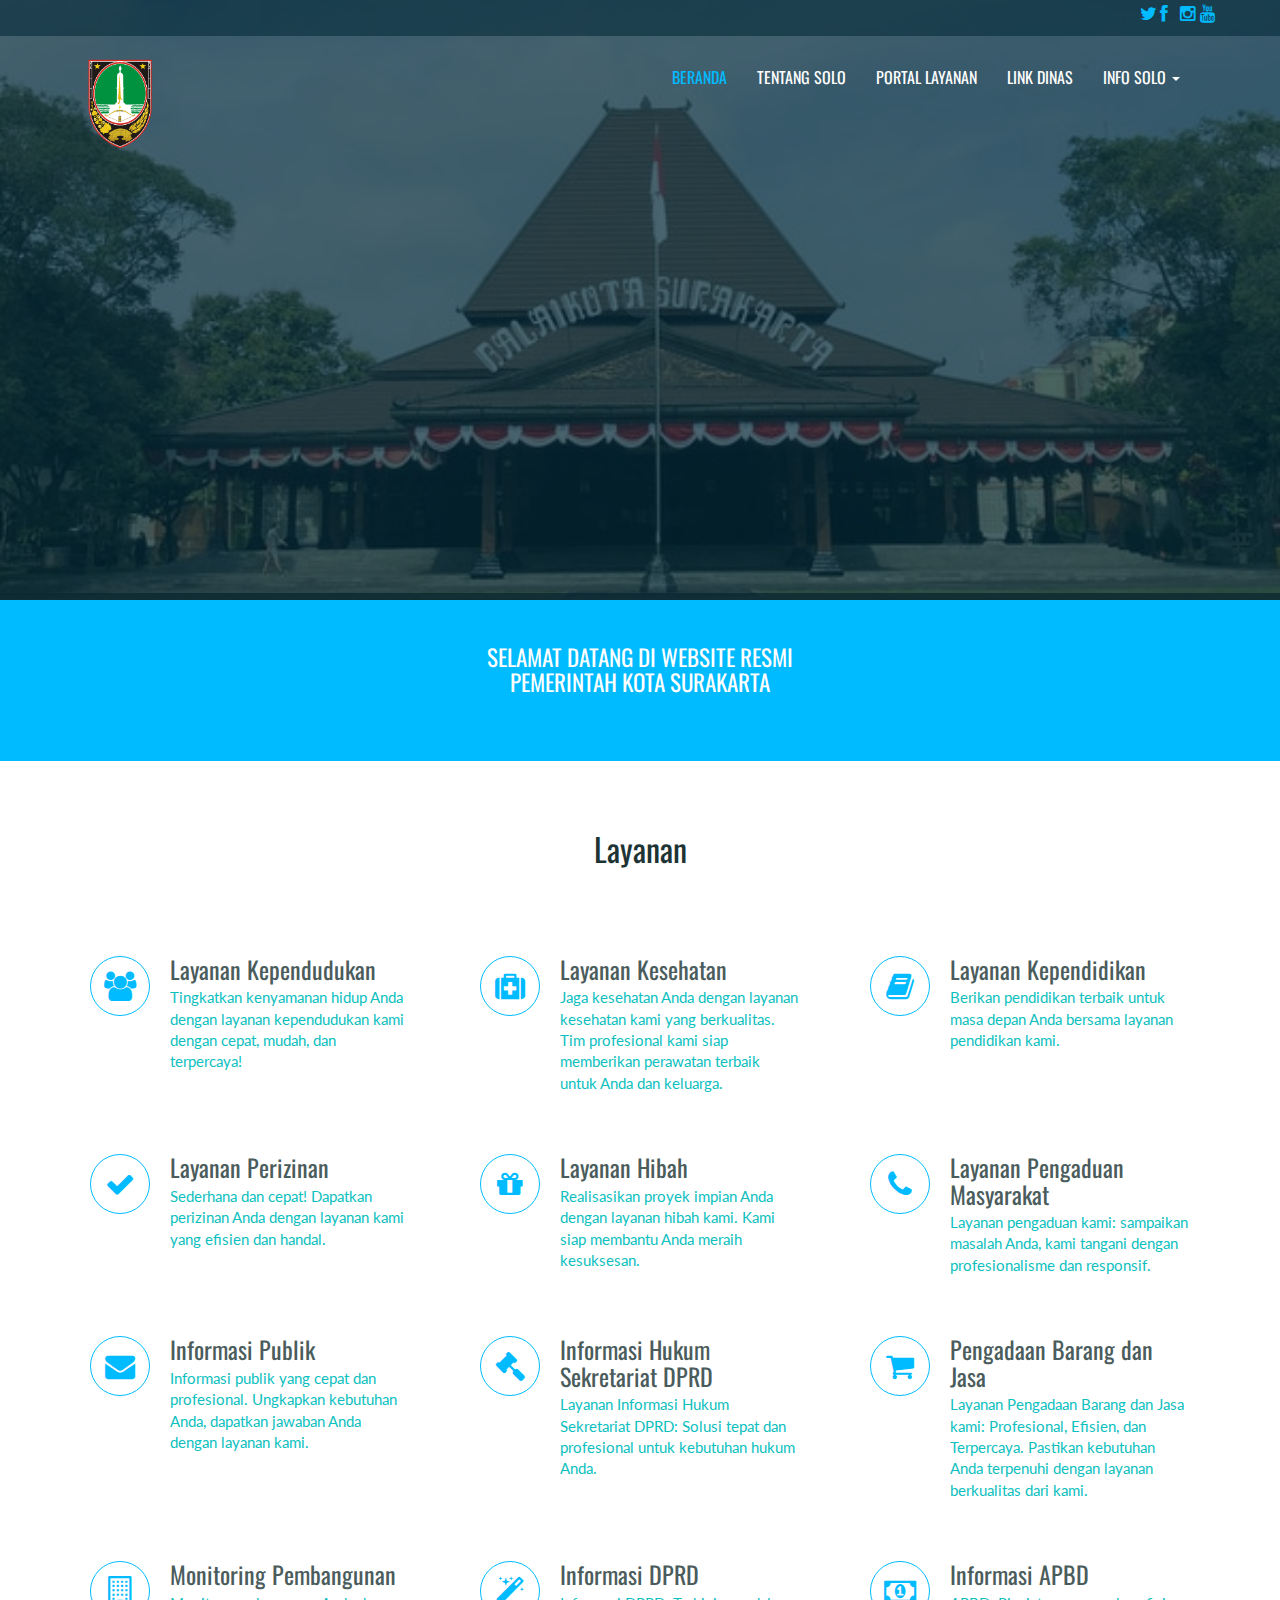
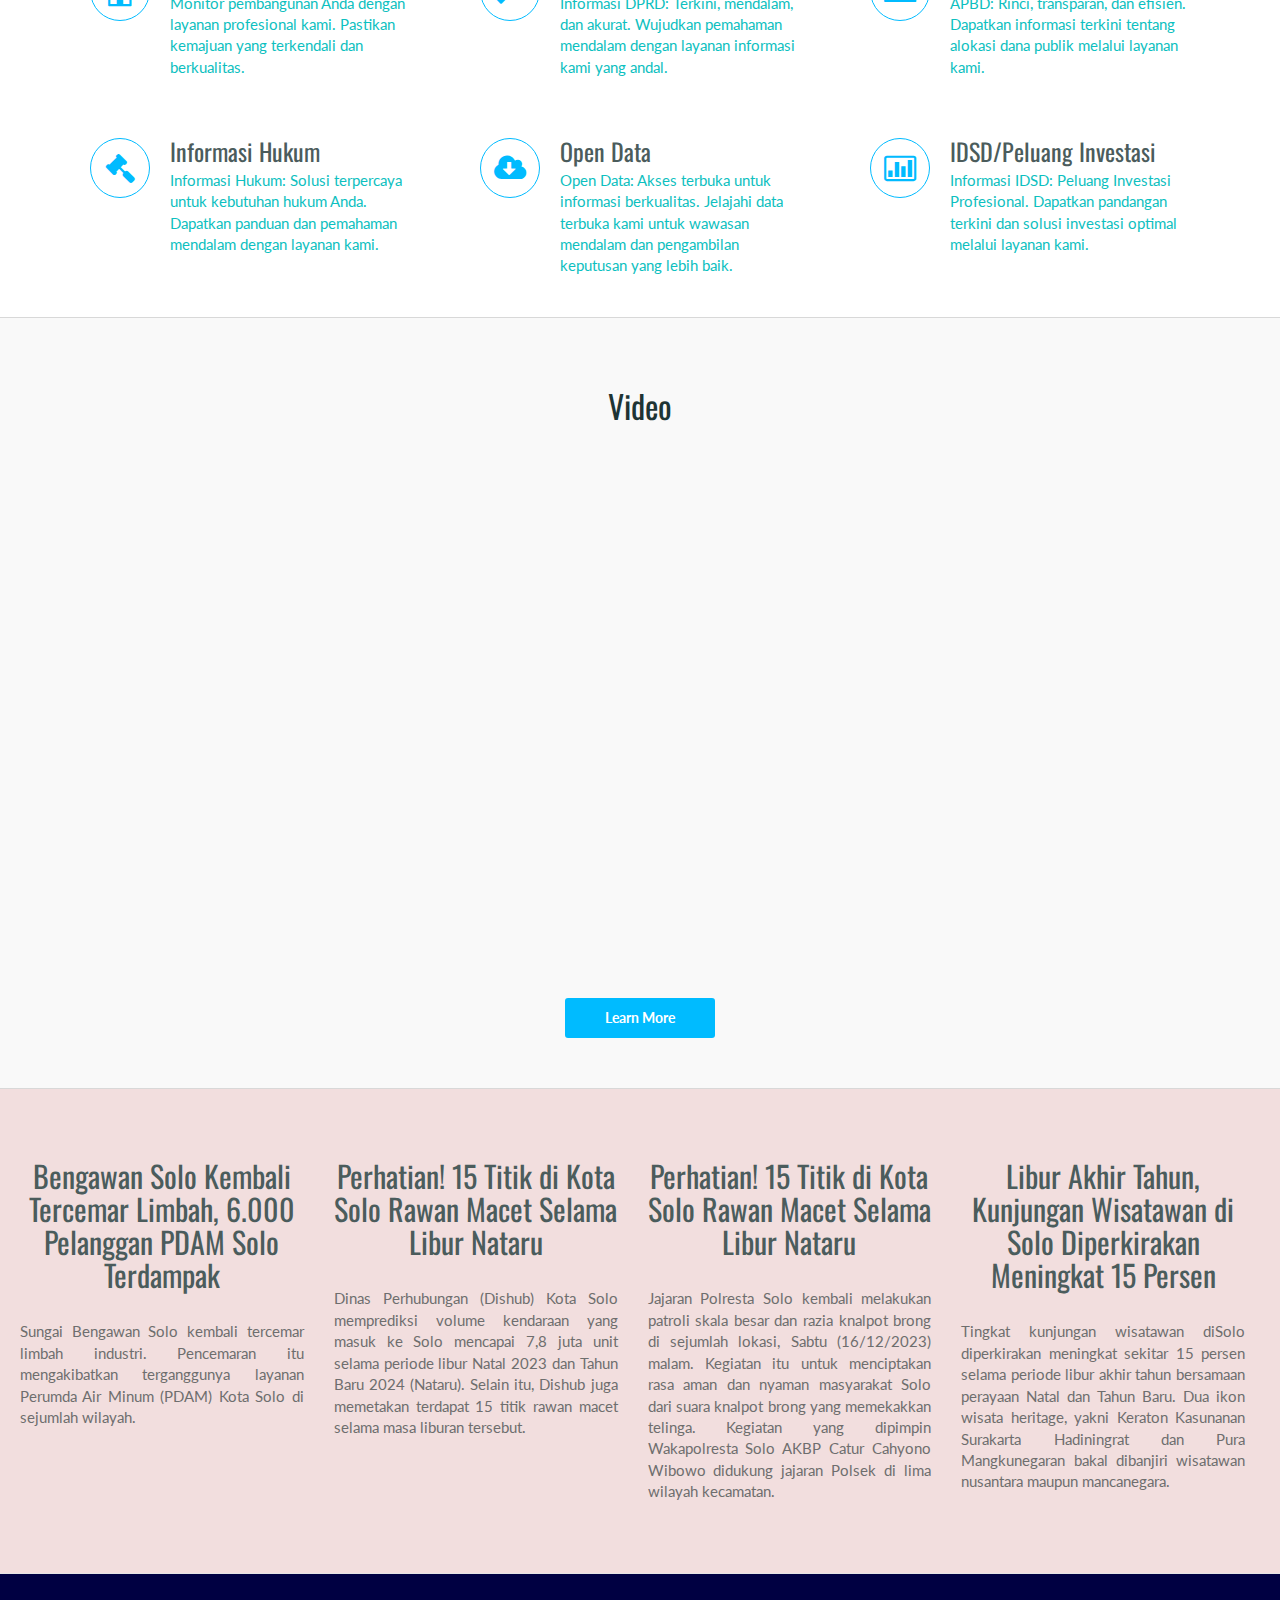
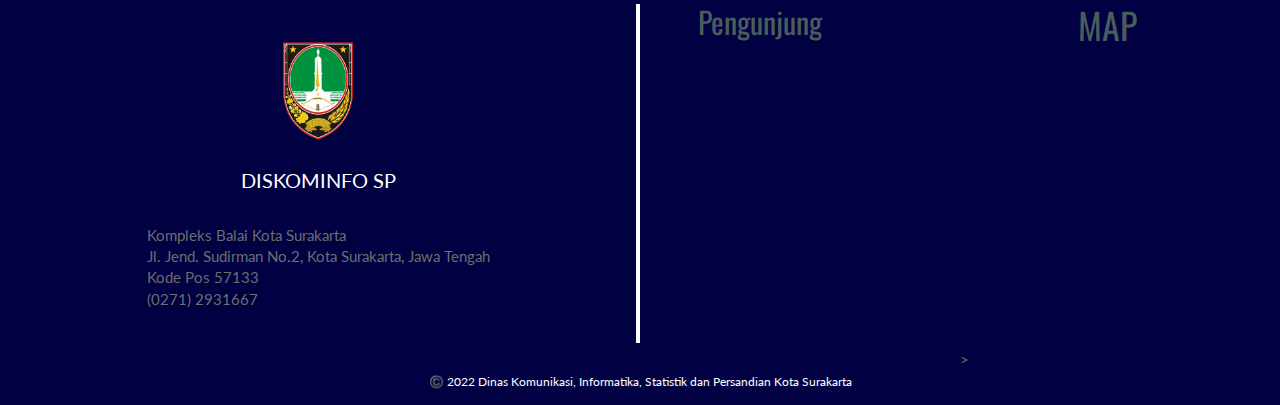
==== commit 1ccc16ed: "aset" ====
--- a/index.html
+++ b/index.html
@@ -67,11 +67,11 @@
         <div class="container">
             <div class="fluid_container">
                 <div class="camera_wrap camera_emboss pattern_1" id="camera_wrap_4">
-                    <div data-thumb="assets/images/slides/thumbs/img1.jpg" data-src="assets/images/slides/img1.jpg">
-                    </div>
-                    <div data-thumb="assets/images/slides/thumbs/img2.jpg" data-src="assets/images/slides/img2.jpg">
-                    </div>
-                    <div data-thumb="assets/images/slides/thumbs/img3.jpg" data-src="assets/images/slides/img3.jpg">
+                    <div data-thumb="Aset Balaikota" data-src="assets/images/balaikota.jpg">
+                    </div>
+                    <div data-thumb="Aset Keris" data-src="https://i1.wp.com/lokalist.co.id/wp-content/uploads/2021/12/shutterstock_1372234616.jpg">
+                    </div>
+                    <div data-thumb="Aset Manahan" data-src="assets/images/manahan.jpeg">
                     </div>
                 </div>
             </div>
--- a/assets/css/style.css
+++ b/assets/css/style.css
@@ -940,23 +940,51 @@
 	color: #ABABAB;
 }
 #head.secondary {
-	height: 300px;
-	min-height: 300px;
+	height: 400px;
+	min-height: 400px;
 	padding-top: 0px;
-	background: #181015 url(../images/bg_header.jpg) 0px -145px no-repeat;
 	/*background: #f11d25;*/
 	background-size: cover;
 	text-align: left; 
 	color: #fff;
 }
+#head.secondary-1{
+	height: 400px;
+	min-height: 400px;
+	padding-top: 0px;
+	background: #181015 url(../images/zayedh.jpg) 0px -145px no-repeat;
+	background-size: 100% 145%;
+	text-align: left; 
+	color: #fff;
+}
+#head.secondary-2{
+	height: 400px;
+	min-height: 400px;
+	padding-top: 0px;
+	background: #181015 url(../images/zayedh.jpg) 0px -145px no-repeat;
+	background-size: 100% 145%;
+	text-align: left; 
+	color: #fff;
+}
+#head.secondary-3{
+	height: 400px;
+	min-height: 400px;
+	padding-top: 0px;
+	background: #181015 url(../images/zayedh.jpg) 0px -145px no-repeat;
+	background-size: 100% 145%;
+	text-align: left; 
+	color: #fff;
+}
 #head.secondary h1{
- height: 300px;
-    line-height: 390px;
-    
- color: #fff;
- position: absolute;
- z-index: 4;
-}
+	margin-top: 120px;
+ 	color: #fff;
+ 	position: absolute;
+	height: 400px;
+	line-height: 390px;
+ 	z-index: 4;
+}
+
+
 /*Price table*/
 .flat {
 	margin: 30px 0;
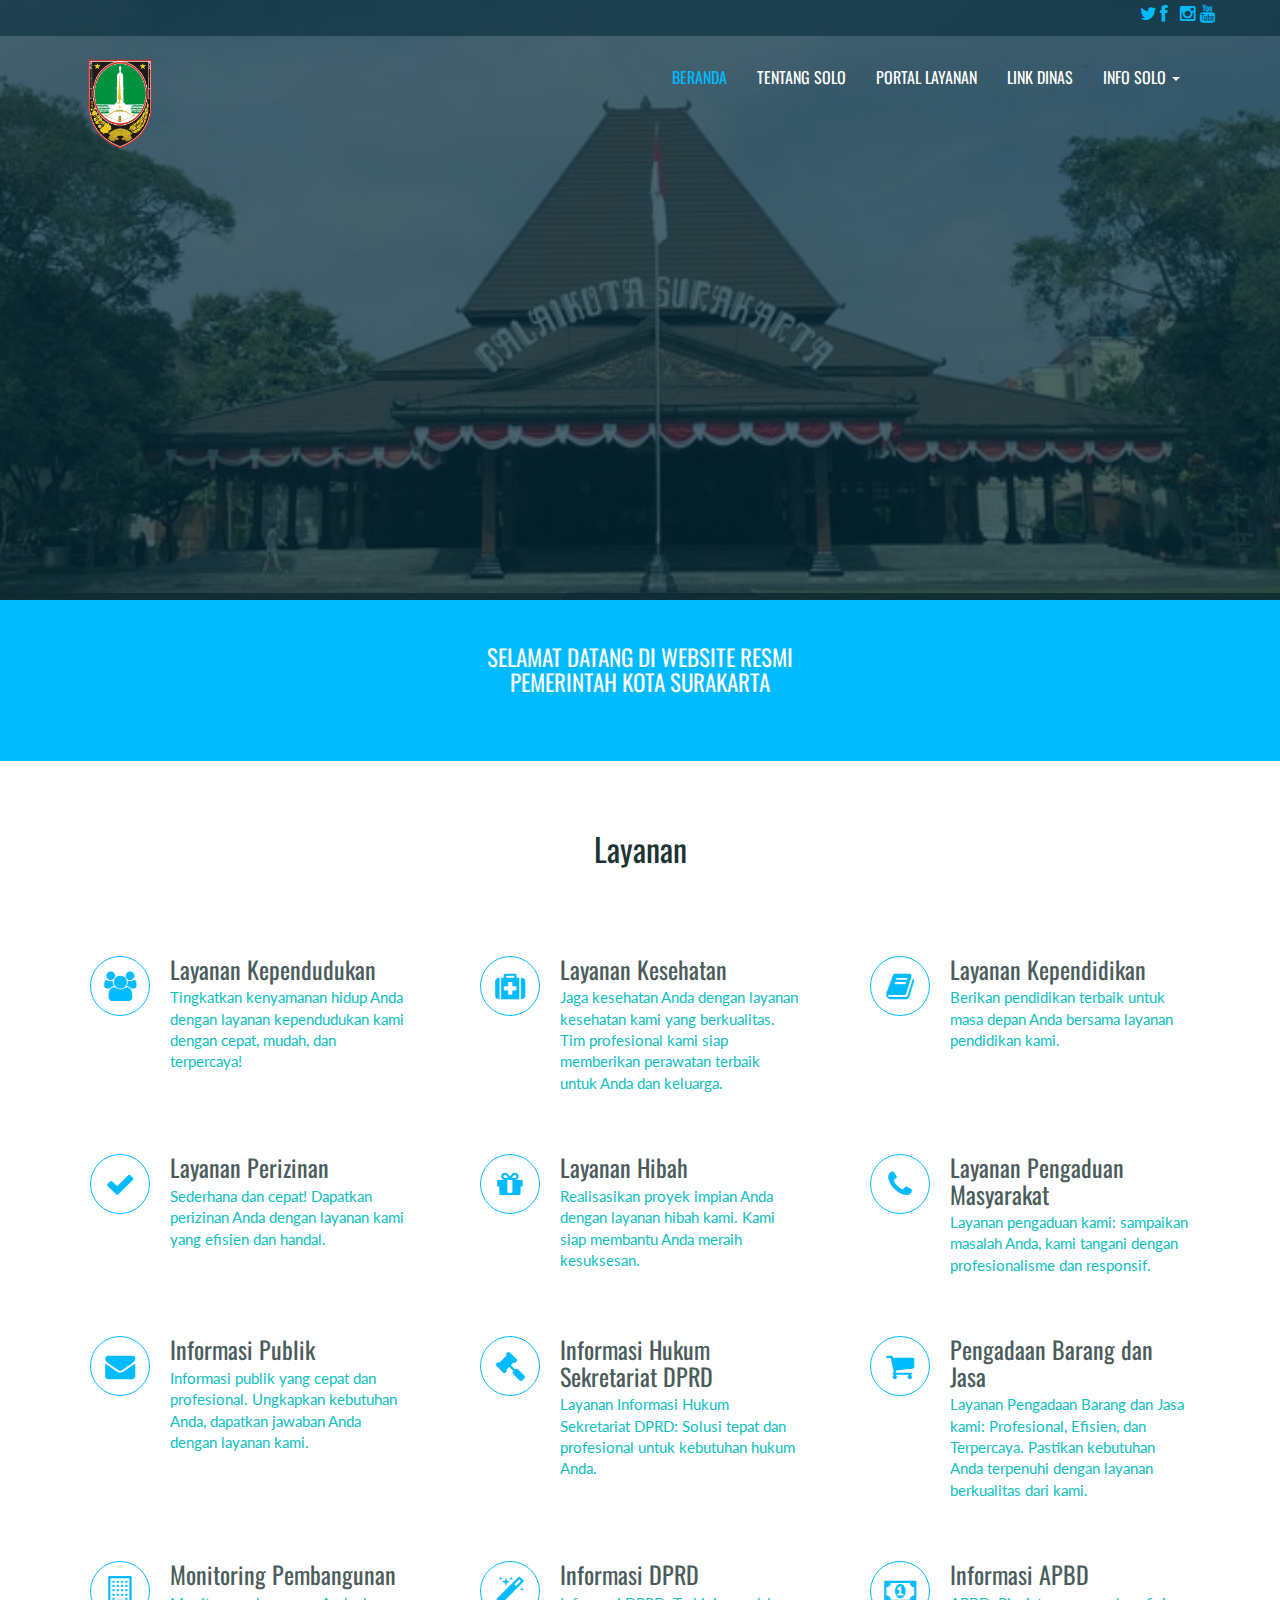
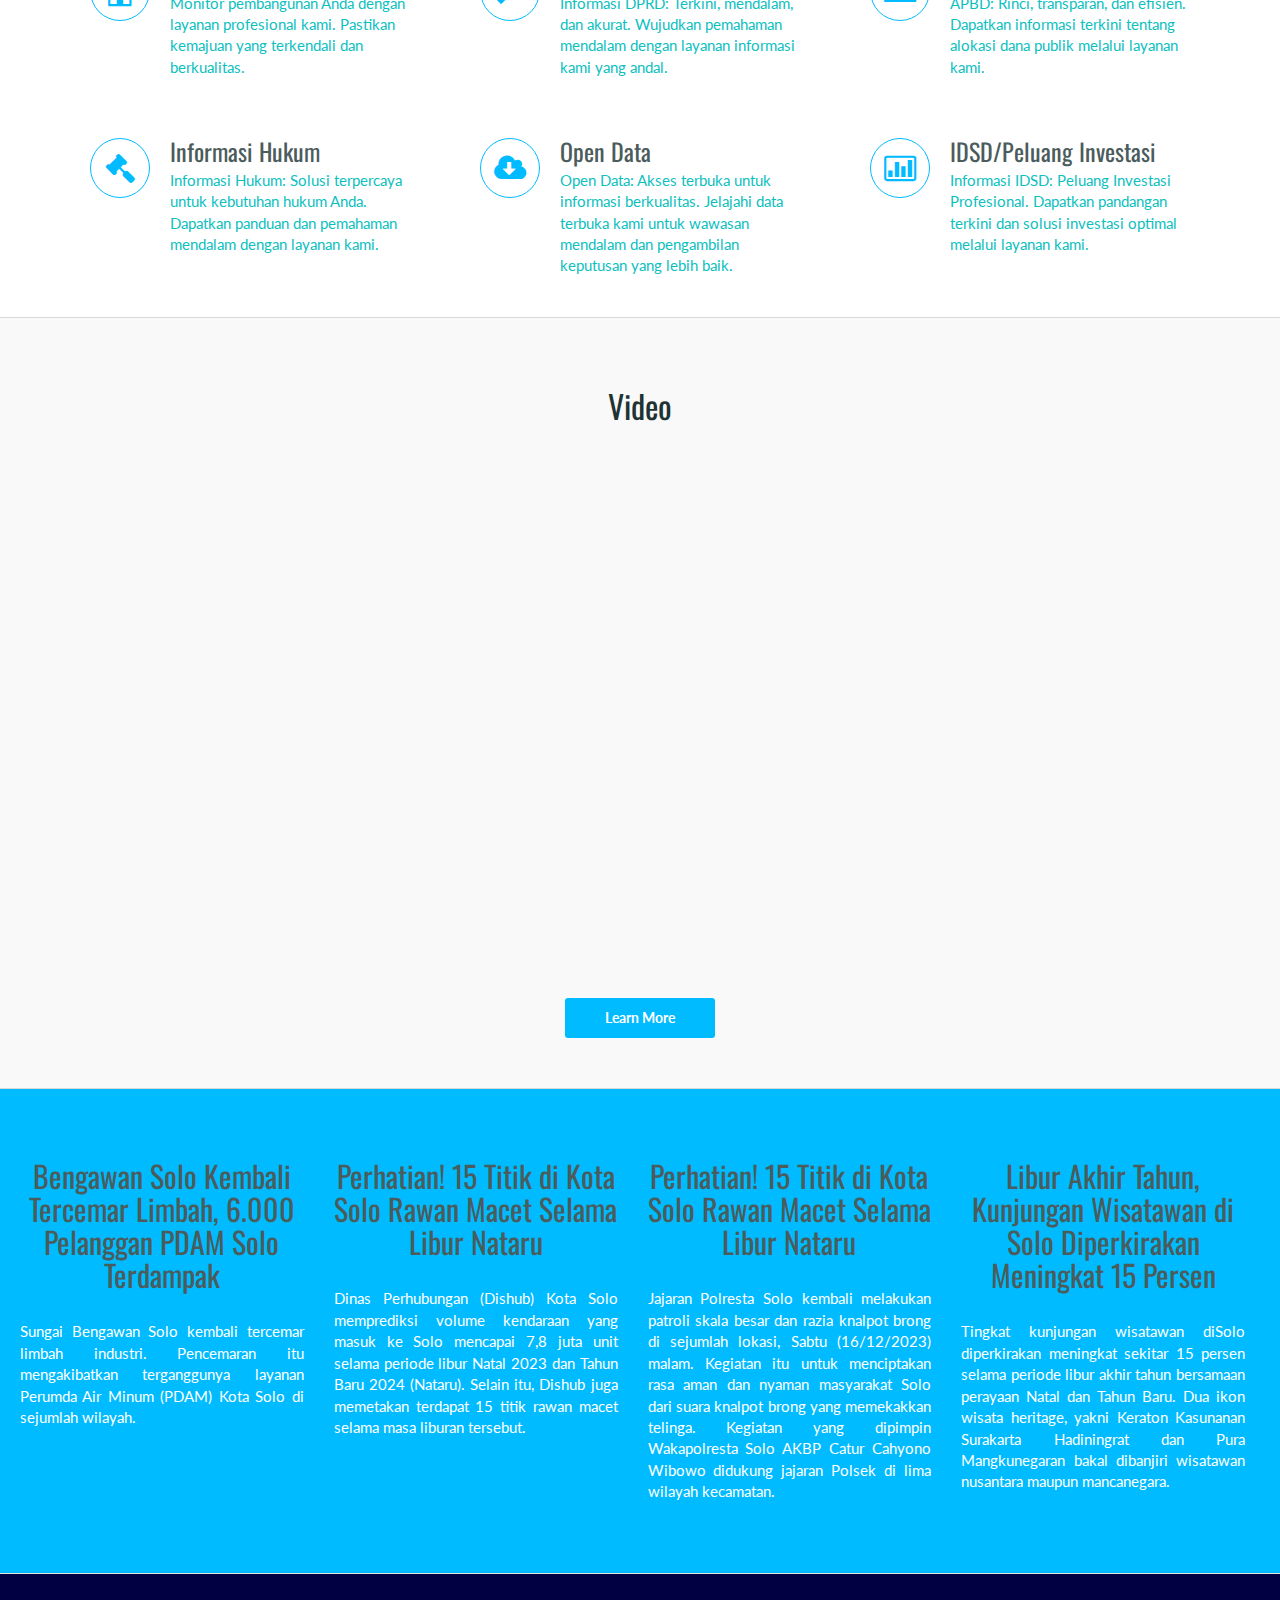
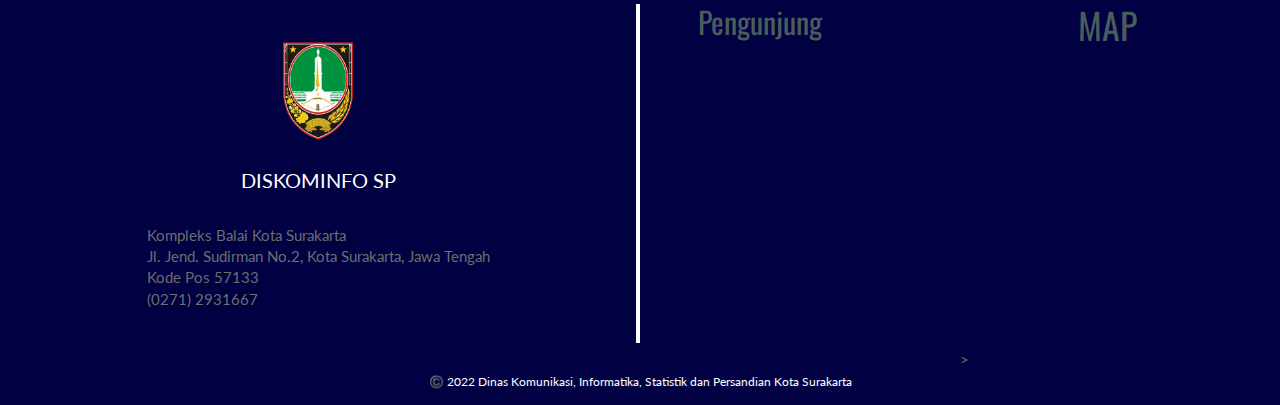
==== commit 9b8b2141: "HREF" ====
--- a/index.html
+++ b/index.html
@@ -280,7 +280,7 @@
                             <iframe width="90%" height="500px" src="https://www.youtube.com/embed/NeSyvBIsSxM?si=RzvXpau0x0C9RyXU" 
                                 title="YouTube video player" frameborder="0" allow="accelerometer; autoplay; clipboard-write; encrypted-media; gyroscope; picture-in-picture; web-share" allowfullscreen></iframe>
                         </div>
-                        <a href="#" class="btn btn-large" style="background-color:#fff;"><i class="ifc-right"></i> Learn More </a>
+                        <a href="https://www.youtube.com/@batiksolotvpemerintahkotas8293" class="btn btn-large" style="background-color:#fff;"><i class="ifc-right"></i> Learn More </a>
                     </div><!-- end .span12 -->
                 </div>
             </div>
@@ -288,7 +288,7 @@
     </section>
 
     <section>
-        <div class="row bg-danger" style= "padding: 20px 20px 20px 20px; margin-right: 0px;">
+        <div class="row" style= "padding: 20px 20px 20px 20px; margin-right: 0px; background-color: #00BBFF; color: #fff;">
             <div class="col-md-3" style="margin-bottom: 40px;">
                 <img class="img-responsive centering-image" src="https://imgcdn.solopos.com/@space/2023/12/limbah.jpg" alt="">
                 <a href="https://soloraya.solopos.com/perhatian-15-titik-di-kota-solo-rawan-macet-selama-libur-nataru-1823950">
--- a/assets/css/style.css
+++ b/assets/css/style.css
@@ -502,27 +502,33 @@
 	border: 1px solid #0BF;
 	border-radius: 50%;
 }
+
 .visi {
 	align-items: center;
 	width: 55%;
 	text-align: center;
-	background-color: rgba(0, 187, 255, 0.55);
+	background-color: #00BBFF;
 	padding: 0 5px;
-
-}
-
+	color: white;
+}
+
+.visi h1 {
+	color: white;
+}
 .misi {
 	margin-top:25px;
 	align-items: center;
 	width: 55%;
 	text-align: justify;
-	background-color: rgba(0, 187, 255, 0.55);
+	background-color: #00BBFF;
 	padding: 0 30px;
-
+	color: white;
+	margin-bottom: 40px;
 }
 
 .misi h1 {
 	text-align: center;
+	color: white;
 }
 footer {
 	align-items: center;
@@ -961,7 +967,7 @@
 	height: 400px;
 	min-height: 400px;
 	padding-top: 0px;
-	background: #181015 url(../images/zayedh.jpg) 0px -145px no-repeat;
+	background: #181015 url(../images/pasar-gede.png) 0px -145px no-repeat;
 	background-size: 100% 145%;
 	text-align: left; 
 	color: #fff;
@@ -970,7 +976,7 @@
 	height: 400px;
 	min-height: 400px;
 	padding-top: 0px;
-	background: #181015 url(../images/zayedh.jpg) 0px -145px no-repeat;
+	background: #181015 url(../images/keraton-2.jpg) 0px -145px no-repeat;
 	background-size: 100% 145%;
 	text-align: left; 
 	color: #fff;
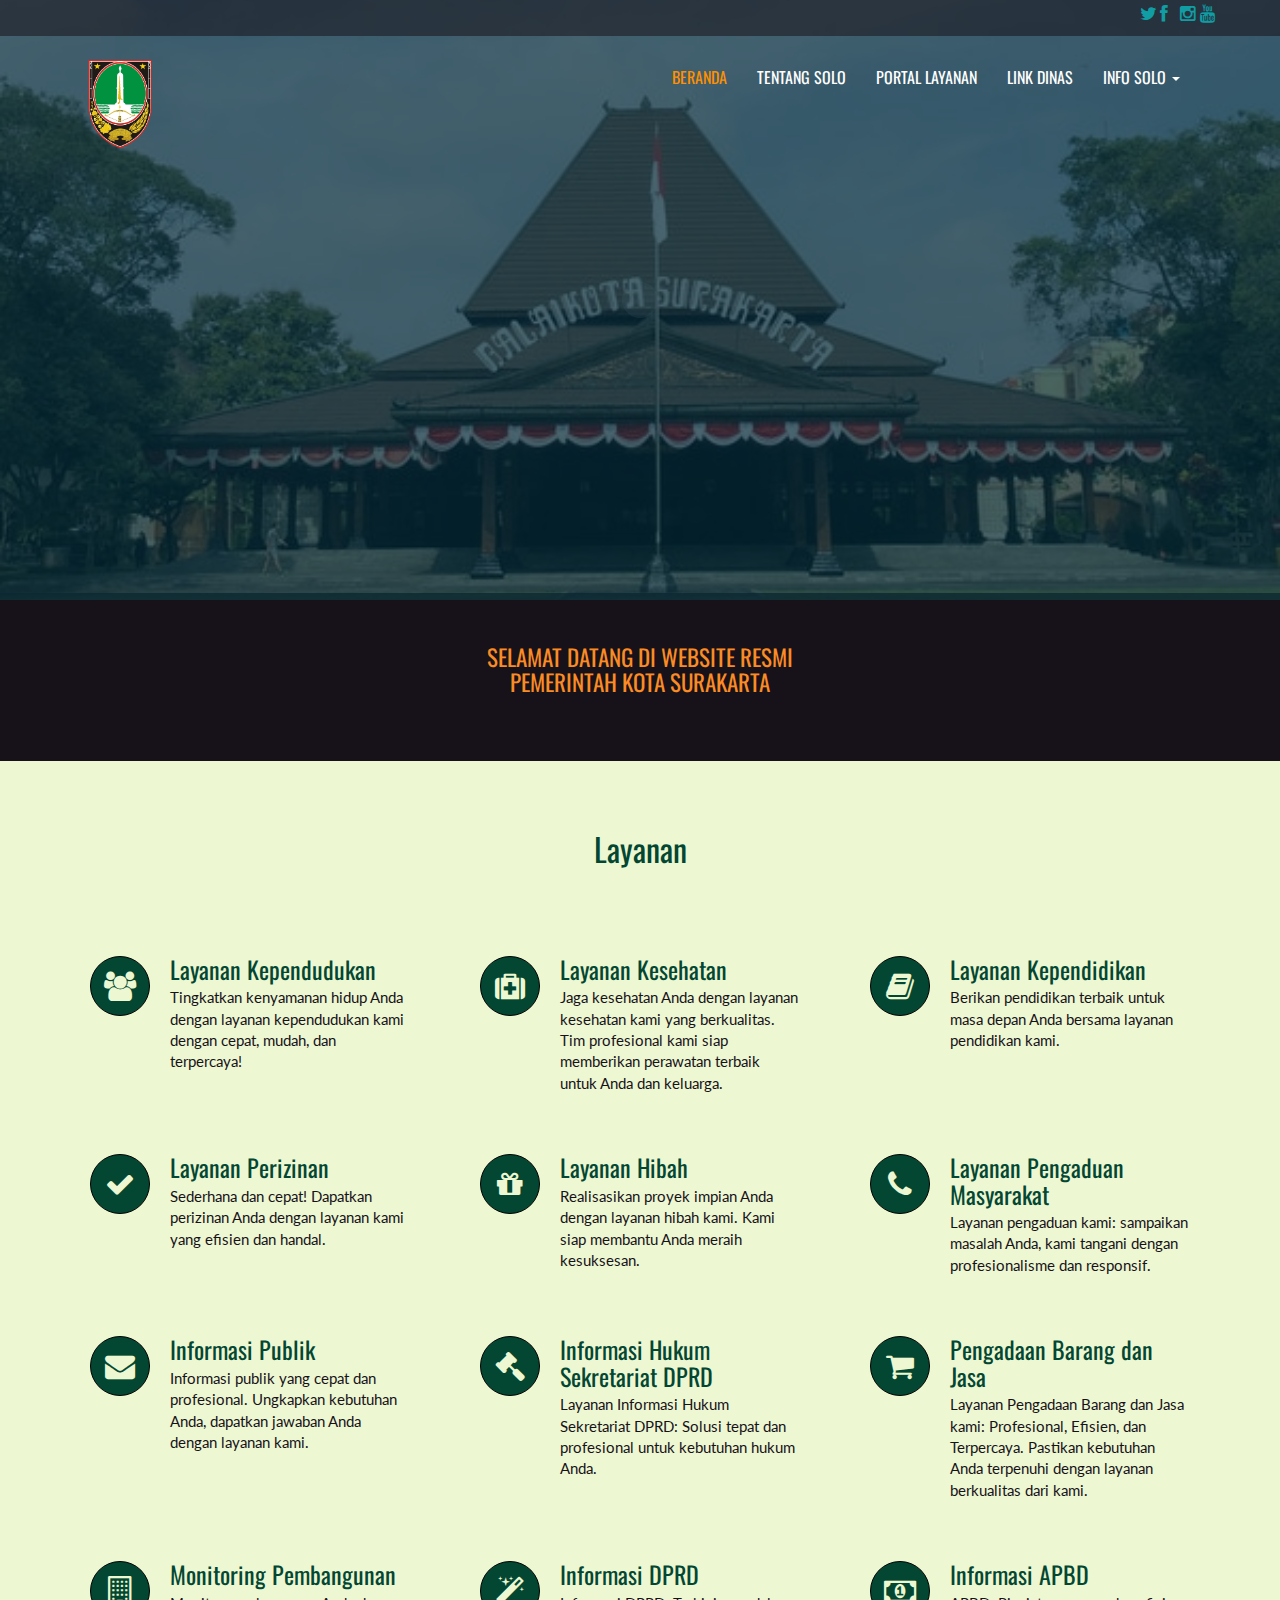
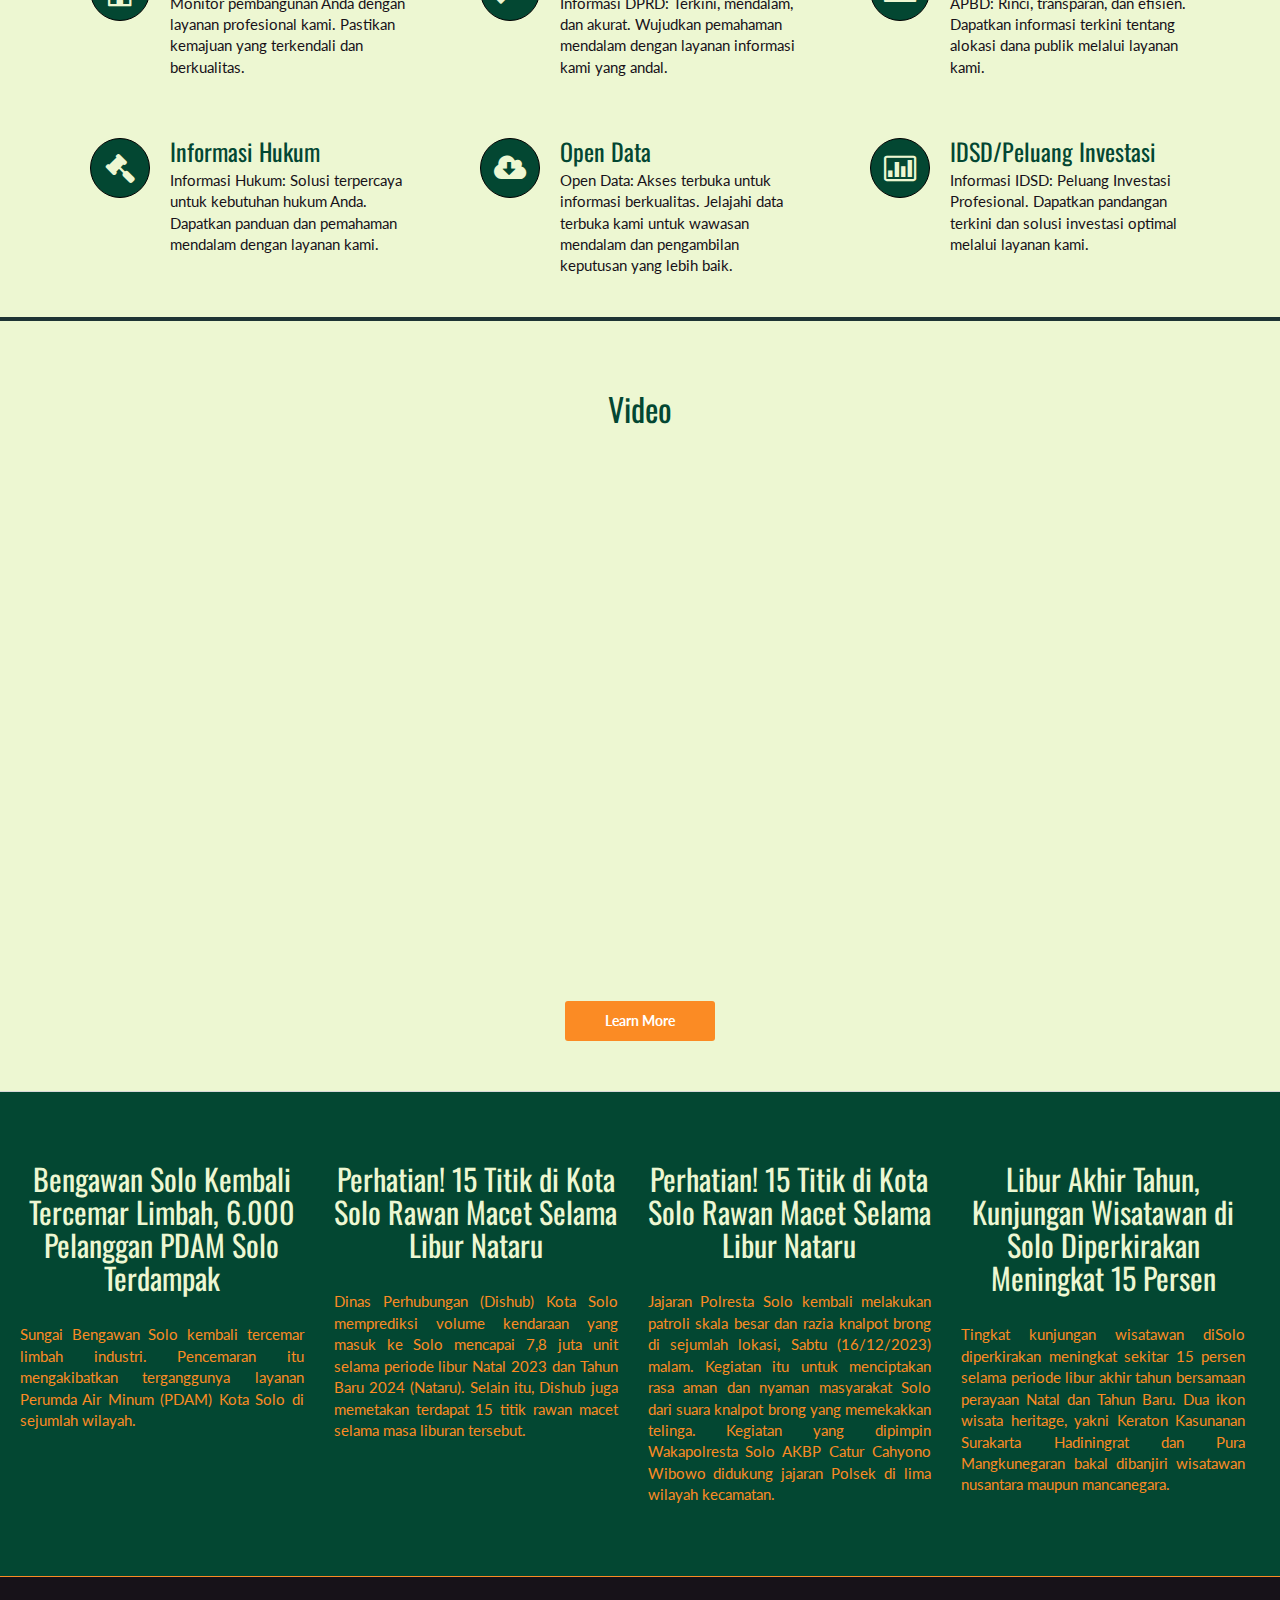
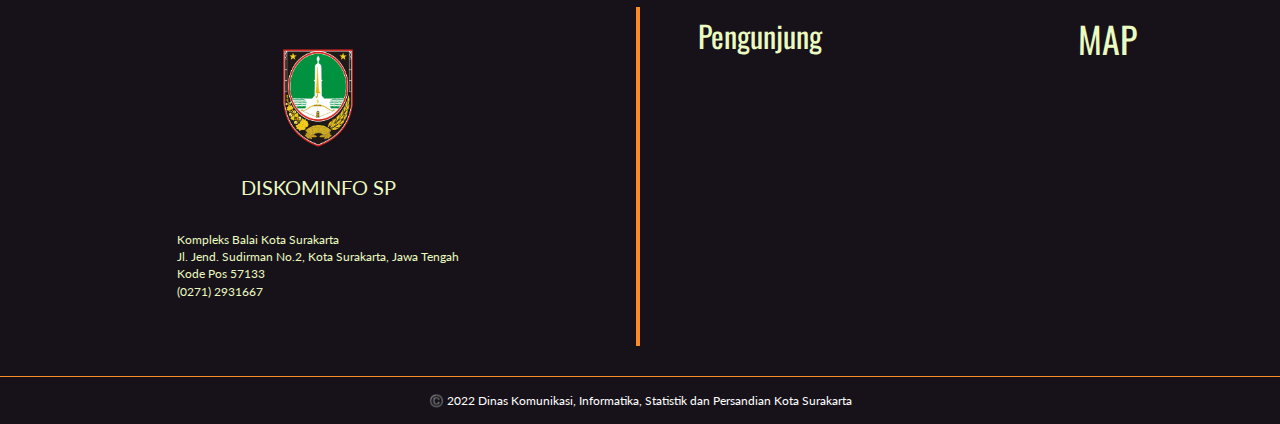
==== commit b34b714b: "Styling" ====
--- a/index.html
+++ b/index.html
@@ -18,7 +18,7 @@
     <link rel="icon" type="image/x-icon" href="assets/images/1.png">
 </head>
 
-<body>
+<body style="background-color: #EDF7D2;">
     <div id="header-top">
         <!--  HEADER TOP -->
         <div class="container">
@@ -88,7 +88,6 @@
         </div>
     </div>
     <section class="container">
-
         <div class="row">
             <div class="section-heading">
                 <h2>Layanan</h2>
@@ -99,7 +98,7 @@
                         <i class="fa fa-users fa-2x"></i>
                         <div class="text">
                             <h3>Layanan Kependudukan</h3>
-                            Tingkatkan kenyamanan hidup Anda dengan layanan kependudukan kami dengan cepat, mudah, dan terpercaya!
+                            <a>Tingkatkan kenyamanan hidup Anda dengan layanan kependudukan kami dengan cepat, mudah, dan terpercaya!</a>
                         </div>
                     </div>
                 </a>
@@ -110,7 +109,7 @@
                         <i class="fa fa-medkit fa-2x"></i>
                         <div class="text">
                             <h3>Layanan Kesehatan</h3>
-                            Jaga kesehatan Anda dengan layanan kesehatan kami yang berkualitas. Tim profesional kami siap memberikan perawatan terbaik untuk Anda dan keluarga.
+                            <a>Jaga kesehatan Anda dengan layanan kesehatan kami yang berkualitas. Tim profesional kami siap memberikan perawatan terbaik untuk Anda dan keluarga.</a>
                         </div>
                     </div>
                 </a>
@@ -121,7 +120,7 @@
                         <i class="fa fa-book fa-2x" aria-hidden="true"></i>
                         <div class="text">
                             <h3>Layanan Kependidikan</h3>
-                            Berikan pendidikan terbaik untuk masa depan Anda bersama layanan pendidikan kami.
+                            <a>Berikan pendidikan terbaik untuk masa depan Anda bersama layanan pendidikan kami.</a>
                         </div>
                     </div>
                 </a>
@@ -134,7 +133,7 @@
                         <i class="fa fa-check fa-2x"></i>
                         <div class="text">
                             <h3>Layanan Perizinan</h3>
-                            Sederhana dan cepat! Dapatkan perizinan Anda dengan layanan kami yang efisien dan handal.
+                            <a>Sederhana dan cepat! Dapatkan perizinan Anda dengan layanan kami yang efisien dan handal.</a>
                         </div>
                     </div>
                 </a>
@@ -145,7 +144,7 @@
                         <i class="fa fa-gift fa-2x"></i>
                         <div class="text">
                             <h3>Layanan Hibah</h3>
-                            Realisasikan proyek impian Anda dengan layanan hibah kami. Kami siap membantu Anda meraih kesuksesan.
+                            <a>Realisasikan proyek impian Anda dengan layanan hibah kami. Kami siap membantu Anda meraih kesuksesan.</a>
                         </div>
                     </div>
                 </a>
@@ -156,7 +155,7 @@
                         <i class="fa fa-phone fa-2x"></i>
                         <div class="text">
                             <h3>Layanan Pengaduan Masyarakat</h3>
-                            Layanan pengaduan kami: sampaikan masalah Anda, kami tangani dengan profesionalisme dan responsif.
+                            <a>Layanan pengaduan kami: sampaikan masalah Anda, kami tangani dengan profesionalisme dan responsif.</a>
                         </div>
                     </div>
                 </a>
@@ -169,7 +168,7 @@
                         <i class="fa fa-envelope fa-2x"></i>
                         <div class="text">
                             <h3>Informasi Publik</h3>
-                            Informasi publik yang cepat dan profesional. Ungkapkan kebutuhan Anda, dapatkan jawaban Anda dengan layanan kami.
+                            <a>Informasi publik yang cepat dan profesional. Ungkapkan kebutuhan Anda, dapatkan jawaban Anda dengan layanan kami.</a>
                         </div>
                     </div>
                 </a>
@@ -180,7 +179,7 @@
                         <i class="fa fa-legal fa-2x"></i>
                         <div class="text">
                             <h3>Informasi Hukum Sekretariat DPRD</h3>
-                            Layanan Informasi Hukum Sekretariat DPRD: Solusi tepat dan profesional untuk kebutuhan hukum Anda.
+                            <a>Layanan Informasi Hukum Sekretariat DPRD: Solusi tepat dan profesional untuk kebutuhan hukum Anda.</a>
                         </div>
                     </div>
                 </a>
@@ -191,7 +190,7 @@
                         <i class="fa fa-shopping-cart fa-2x"></i>
                         <div class="text">
                             <h3>Pengadaan Barang dan Jasa</h3>
-                            Layanan Pengadaan Barang dan Jasa kami: Profesional, Efisien, dan Terpercaya. Pastikan kebutuhan Anda terpenuhi dengan layanan berkualitas dari kami.
+                            <a>Layanan Pengadaan Barang dan Jasa kami: Profesional, Efisien, dan Terpercaya. Pastikan kebutuhan Anda terpenuhi dengan layanan berkualitas dari kami.</a>
                         </div>
                     </div>
                 </a>
@@ -204,7 +203,7 @@
                         <i class="fa fa-building-o fa-2x"></i>
                         <div class="text">
                             <h3>Monitoring Pembangunan</h3>
-                            Monitor pembangunan Anda dengan layanan profesional kami. Pastikan kemajuan yang terkendali dan berkualitas.
+                            <a>Monitor pembangunan Anda dengan layanan profesional kami. Pastikan kemajuan yang terkendali dan berkualitas.</a>
                         </div>
                     </div>
                 </a>
@@ -215,7 +214,7 @@
                         <i class="fa fa-magic fa-2x"></i>
                         <div class="text">
                             <h3>Informasi DPRD</h3>
-                            Informasi DPRD: Terkini, mendalam, dan akurat. Wujudkan pemahaman mendalam dengan layanan informasi kami yang andal.
+                            <a>Informasi DPRD: Terkini, mendalam, dan akurat. Wujudkan pemahaman mendalam dengan layanan informasi kami yang andal.</a>
                         </div>
                     </div>
                 </a>
@@ -226,7 +225,7 @@
                         <i class="fa fa-money fa-2x"></i>
                         <div class="text">
                             <h3>Informasi APBD</h3>
-                            APBD: Rinci, transparan, dan efisien. Dapatkan informasi terkini tentang alokasi dana publik melalui layanan kami.
+                            <a>APBD: Rinci, transparan, dan efisien. Dapatkan informasi terkini tentang alokasi dana publik melalui layanan kami.</a>
                         </div>
                     </div>
                 </a>
@@ -239,7 +238,7 @@
                         <i class="fa fa-legal fa-2x"></i>
                         <div class="text">
                             <h3>Informasi Hukum</h3>
-                            Informasi Hukum: Solusi terpercaya untuk kebutuhan hukum Anda. Dapatkan panduan dan pemahaman mendalam dengan layanan kami.
+                            <a>Informasi Hukum: Solusi terpercaya untuk kebutuhan hukum Anda. Dapatkan panduan dan pemahaman mendalam dengan layanan kami.</a>
                         </div>
                     </div>
                 </a>
@@ -250,7 +249,7 @@
                         <i class="fa fa-cloud-download fa-2x"></i>
                         <div class="text">
                             <h3>Open Data</h3>
-                            Open Data: Akses terbuka untuk informasi berkualitas. Jelajahi data terbuka kami untuk wawasan mendalam dan pengambilan keputusan yang lebih baik.
+                            <a>Open Data: Akses terbuka untuk informasi berkualitas. Jelajahi data terbuka kami untuk wawasan mendalam dan pengambilan keputusan yang lebih baik.</a>
                         </div>
                     </div>
                 </a>
@@ -261,7 +260,7 @@
                         <i class="fa fa-bar-chart-o fa-2x"></i>
                         <div class="text">
                             <h3>IDSD/Peluang Investasi</h3>
-                            Informasi IDSD: Peluang Investasi Profesional. Dapatkan pandangan terkini dan solusi investasi optimal melalui layanan kami.
+                            <a>Informasi IDSD: Peluang Investasi Profesional. Dapatkan pandangan terkini dan solusi investasi optimal melalui layanan kami.</a>
                         </div>
                     </div>
                 </a>
@@ -280,7 +279,7 @@
                             <iframe width="90%" height="500px" src="https://www.youtube.com/embed/NeSyvBIsSxM?si=RzvXpau0x0C9RyXU" 
                                 title="YouTube video player" frameborder="0" allow="accelerometer; autoplay; clipboard-write; encrypted-media; gyroscope; picture-in-picture; web-share" allowfullscreen></iframe>
                         </div>
-                        <a href="https://www.youtube.com/@batiksolotvpemerintahkotas8293" class="btn btn-large" style="background-color:#fff;"><i class="ifc-right"></i> Learn More </a>
+                        <a href="https://www.youtube.com/@batiksolotvpemerintahkotas8293" class="btn btn-large"><i class="ifc-right"></i> Learn More </a>
                     </div><!-- end .span12 -->
                 </div>
             </div>
@@ -288,7 +287,7 @@
     </section>
 
     <section>
-        <div class="row" style= "padding: 20px 20px 20px 20px; margin-right: 0px; background-color: #00BBFF; color: #fff;">
+        <div class="row" style= "padding: 20px 20px 20px 20px; margin-right: 0px; background-color: #034732; color: #FB8B24;">
             <div class="col-md-3" style="margin-bottom: 40px;">
                 <img class="img-responsive centering-image" src="https://imgcdn.solopos.com/@space/2023/12/limbah.jpg" alt="">
                 <a href="https://soloraya.solopos.com/perhatian-15-titik-di-kota-solo-rawan-macet-selama-libur-nataru-1823950">
@@ -321,29 +320,29 @@
             <img src="assets/images/1.png" alt="tes" style="height: 110px; width:110px; position: relative; top: 30px;" />
             <p>
                 <P style="font-size: 20px; text-align: left;">DISKOMINFO SP</P>
-                Kompleks Balai Kota Surakarta <br />
-                Jl. Jend. Sudirman No.2, Kota Surakarta, Jawa Tengah<br>
-                Kode Pos 57133<br>
-                (0271) 2931667
+                <p> Kompleks Balai Kota Surakarta <br />
+                    Jl. Jend. Sudirman No.2, Kota Surakarta, Jawa Tengah<br>
+                    Kode Pos 57133<br>
+                    (0271) 2931667</p>
             </p>
         </div>
         <div class="garis"></div>
         <div class="konten-footer-2">
             <div class="konten-footer-2-list-1" style="margin-left: 10%;">
-                <h2 style="text-align: center; ">Pengunjung</h2>
+                <h2 style="text-align: center; color: rgb(234, 250, 192);">Pengunjung</h2>
                 <div class="elfsight-app-096e9283-eb7e-4425-958c-188bdf46be1f" data-elfsight-app-lazy style="width: 200px;"></div>
             </div>
-            <div class="konten-footer-2-list-2 " style="margin-right: 70px;">
-                <h1 style="text-align: center;">MAP</h1>
+            <div class="konten-footer-2-list-2 " style="margin-right: 70px; ">
+                <h1 style="text-align: center; color: rgb(234, 250, 192);">MAP</h1>
                 <iframe width="295" height="289" frameborder="0" scrolling="no" marginheight="0" marginwidth="0" id="gmap_canvas"
                     src="https://maps.google.com/maps?width=595&amp;height=509&amp;hl=en&amp;q=%20Surakarta+(Indonesia)&amp;t=k&amp;z=12&amp;ie=UTF8&amp;iwloc=B&amp;output=embed">
-                </iframe>>
+                </iframe>
             </div>
         </div>
     </footer>
 
     <div class="copyright">
-        <p >©️ 2022 Dinas Komunikasi, Informatika, Statistik dan Persandian Kota Surakarta</p>
+        <p>©️ 2022 Dinas Komunikasi, Informatika, Statistik dan Persandian Kota Surakarta</p>
     </div>
 
     <script src="assets/js/modernizr-latest.js"></script>
--- a/assets/css/style.css
+++ b/assets/css/style.css
@@ -80,7 +80,7 @@
 }
 /* Header */
 #header-top{
-    background: rgba(0, 39, 53, 0.55);
+    background: rgba(23, 18, 25, 0.55);
     position: absolute;
     top: 0;
     left: 0;
@@ -198,11 +198,11 @@
 	opacity: .1;
 }
 .head-box{
-    background: #00BBFF;
+    background: #171219;
     padding: 35px 0;
 }
 .head-box h2{
-    color: #fff;
+    color:#FB8B24;
     font-size: 23px;
 }
 .head-box p{
@@ -221,14 +221,15 @@
 font-size:18px;
 text-align:center;
 }
+.container .section-heading h2{
+	color: #034732;
+}
 .box-2 {
-border-top: 1px solid #d8d8d8;
-border-bottom: 1px solid #d8d8d8;
-background-color: #f2f2f2; 
-border-top: 1px solid #d8d8d8;
-border-bottom: 1px solid #d8d8d8; 
-background-color: #F9F9F9;
-text-align: center;
+	padding-top: -60px;
+	border-top: 4px solid #1E3434;
+	border-bottom: 1px solid #d8d8d8;
+	background-color: #EDF7D2; 
+	text-align: center;
 }
 .box-2 h1 {
 color: #f98b6e;
@@ -248,10 +249,10 @@
 margin: 0 auto;
 }
 .box-2 .btn{
-background-color: #00BBFF !important;
+background-color: #FB8B24 !important;
 }
 .box-2 .btn:hover{
-color:#fff; 
+color:#171219; 
 }
 .panel {
 	margin-bottom: 0px;
@@ -329,10 +330,10 @@
 }
 .navbar-inverse {
 	background: transparent; 
-z-index: 100;
-margin: 0 auto;
-left: 0px;
-right: 0px;
+	z-index: 100;
+	margin: 0 auto;
+	left: 0px;
+	right: 0px;
 	border-top: #0dc0c0 solid 2px;
 	position: absolute;
 	top: 30px;
@@ -347,10 +348,10 @@
 }
 .navbar-inverse .navbar-nav > li > a:hover, .navbar-inverse .navbar-nav > li > a:focus, .navbar-inverse .navbar-nav > .open > a:hover, .navbar-inverse .navbar-nav > .open > a:focus {
 	background: none;
-	color: #00BBFF !important;
+	color: #FF9000 !important;
 }
 .navbar-inverse .navbar-nav > .active > a {
-	color: #00BBFF;
+	color: #FF9000;
 	border-radius: 5px;
 }
 .navbar-inverse .navbar-nav > li > a, .navbar-inverse .navbar-nav > .open ul > a {
@@ -478,16 +479,21 @@
 	font-size: 23px;
 }
 .fa{
-	color: #00BBFF;
+	color: rgb(17, 157, 164);
 	position: absolute;
 }
 .featured-box h3 {
 	margin: 0 0 5px 0;
+	color: #034732;
+}
+.featured-box a {
+	margin: 0 0 5px 0;
+	color: #171219;
 }
 .featured-box i {
 	position: absolute;
 	display: inline-block;
-	color: #00BBFF;
+	color: #EDF7D2;
 	/* border: solid 1px #f11d25; */ 
 	padding: 0px;
 	border-radius: 0;
@@ -498,41 +504,46 @@
 	height: 60px;
 	text-align: center;
 	line-height: 60px;
-	background: #fff;
-	border: 1px solid #0BF;
+	background: #034732;
+	border: 1px solid #000;
 	border-radius: 50%;
 }
-
+section h2{
+	color: #EDF7D2;
+}
 .visi {
 	align-items: center;
 	width: 55%;
 	text-align: center;
-	background-color: #00BBFF;
+	background-color: #034732;
 	padding: 0 5px;
-	color: white;
-}
-
+}
 .visi h1 {
-	color: white;
+	color: #EDF7D2;
+}
+
+.visi p{
+	color: #FB8B24;
 }
 .misi {
 	margin-top:25px;
 	align-items: center;
 	width: 55%;
 	text-align: justify;
-	background-color: #00BBFF;
+	background-color: #034732;
 	padding: 0 30px;
-	color: white;
 	margin-bottom: 40px;
 }
-
 .misi h1 {
 	text-align: center;
-	color: white;
+	color: #EDF7D2;
+}
+.misi p{
+	color: #FB8B24;
 }
 footer {
 	align-items: center;
-	border-top: 1px solid #e5e5e5;
+	border-top: 1px solid #FB8B24;
 	background:#D8D8D8;
 	margin-top: 0;
 }
@@ -594,7 +605,7 @@
     flex-direction: row;
     align-items: center;
     margin-top: 0px;
-    background-color: #000042;
+    background-color: rgba(23, 18, 25, 1);
 }
 footer .konten-footer-1{
     display: flex;
@@ -610,16 +621,16 @@
 }
 
 footer .konten-footer-1 p{
-    color: white;
+    color: rgb(234, 250, 192);
     font-size: 12px;
 }
 
 footer .konten-footer-1 a{
-    color: white;
+    color: #EDF7D2;
 }
 
 footer .garis{
-    border: 2px solid white;
+    border: 2px solid #FB8B24;
     height: 85%;
 }
 
@@ -654,8 +665,11 @@
     color: white;
 }
 .copyright{
-    background-color: #000042;
+	border-top: 1px solid #FB8B24;
+	width: 100%;
+    background-color: #171219;
     text-align: center;
+	padding-top: 15px;
     color: white;
     font-size: 12px;
 	padding-bottom: 5px;
@@ -952,46 +966,34 @@
 	/*background: #f11d25;*/
 	background-size: cover;
 	text-align: left; 
-	color: #fff;
+	color: #EDF7D2;
 }
 #head.secondary-1{
-	height: 400px;
-	min-height: 400px;
-	padding-top: 0px;
 	background: #181015 url(../images/zayedh.jpg) 0px -145px no-repeat;
 	background-size: 100% 145%;
-	text-align: left; 
-	color: #fff;
 }
 #head.secondary-2{
-	height: 400px;
-	min-height: 400px;
-	padding-top: 0px;
 	background: #181015 url(../images/pasar-gede.png) 0px -145px no-repeat;
-	background-size: 100% 145%;
-	text-align: left; 
-	color: #fff;
+	background-size: 100% 195%;
 }
 #head.secondary-3{
-	height: 400px;
-	min-height: 400px;
-	padding-top: 0px;
 	background: #181015 url(../images/keraton-2.jpg) 0px -145px no-repeat;
 	background-size: 100% 145%;
-	text-align: left; 
-	color: #fff;
 }
 #head.secondary h1{
 	margin-top: 120px;
- 	color: #fff;
+ 	color: #FB8B24;
  	position: absolute;
 	height: 400px;
 	line-height: 390px;
  	z-index: 4;
 }
-
-
-/*Price table*/
+body .container h3{
+	color: #034732;
+}
+body .container p{
+	color: #171219;
+}
 .flat {
 	margin: 30px 0;
 }
@@ -1068,9 +1070,6 @@
 	
 }
 
-
-
-
 /**
   MEDIA QUERIES
 */
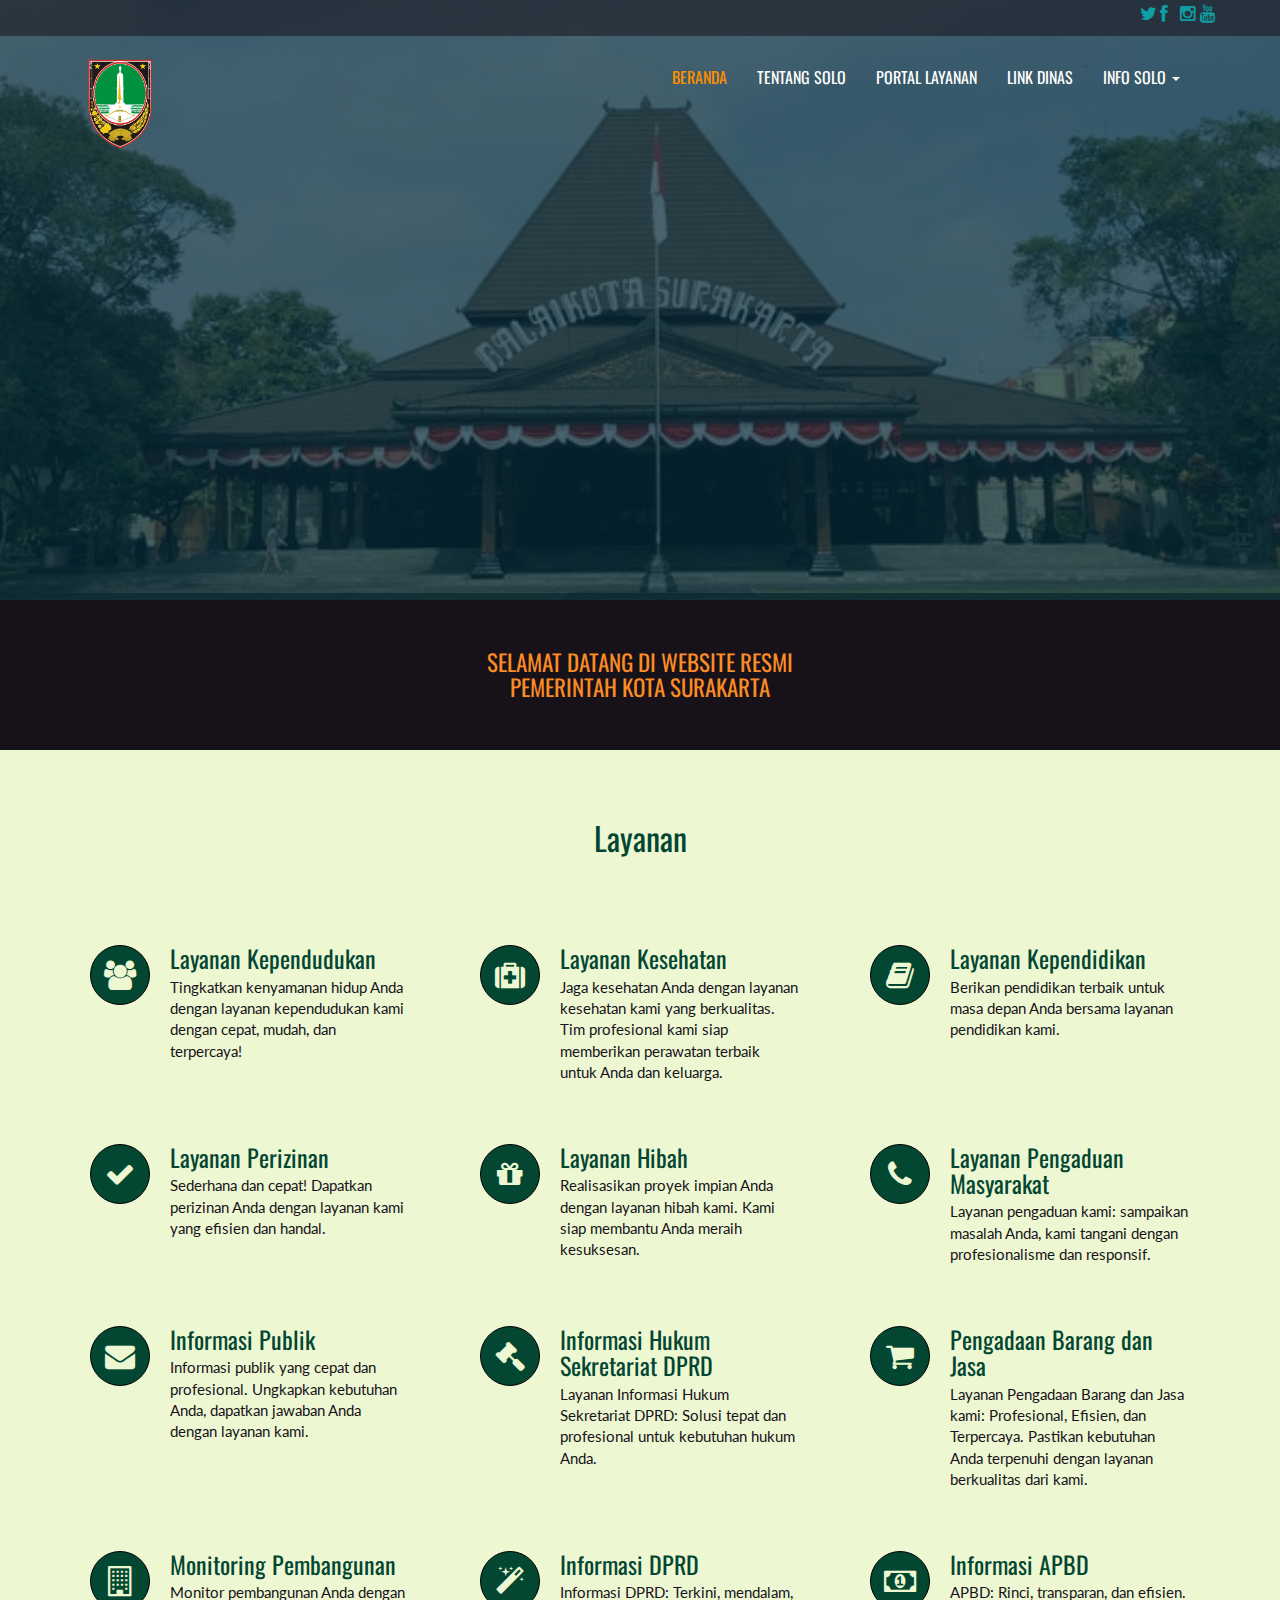
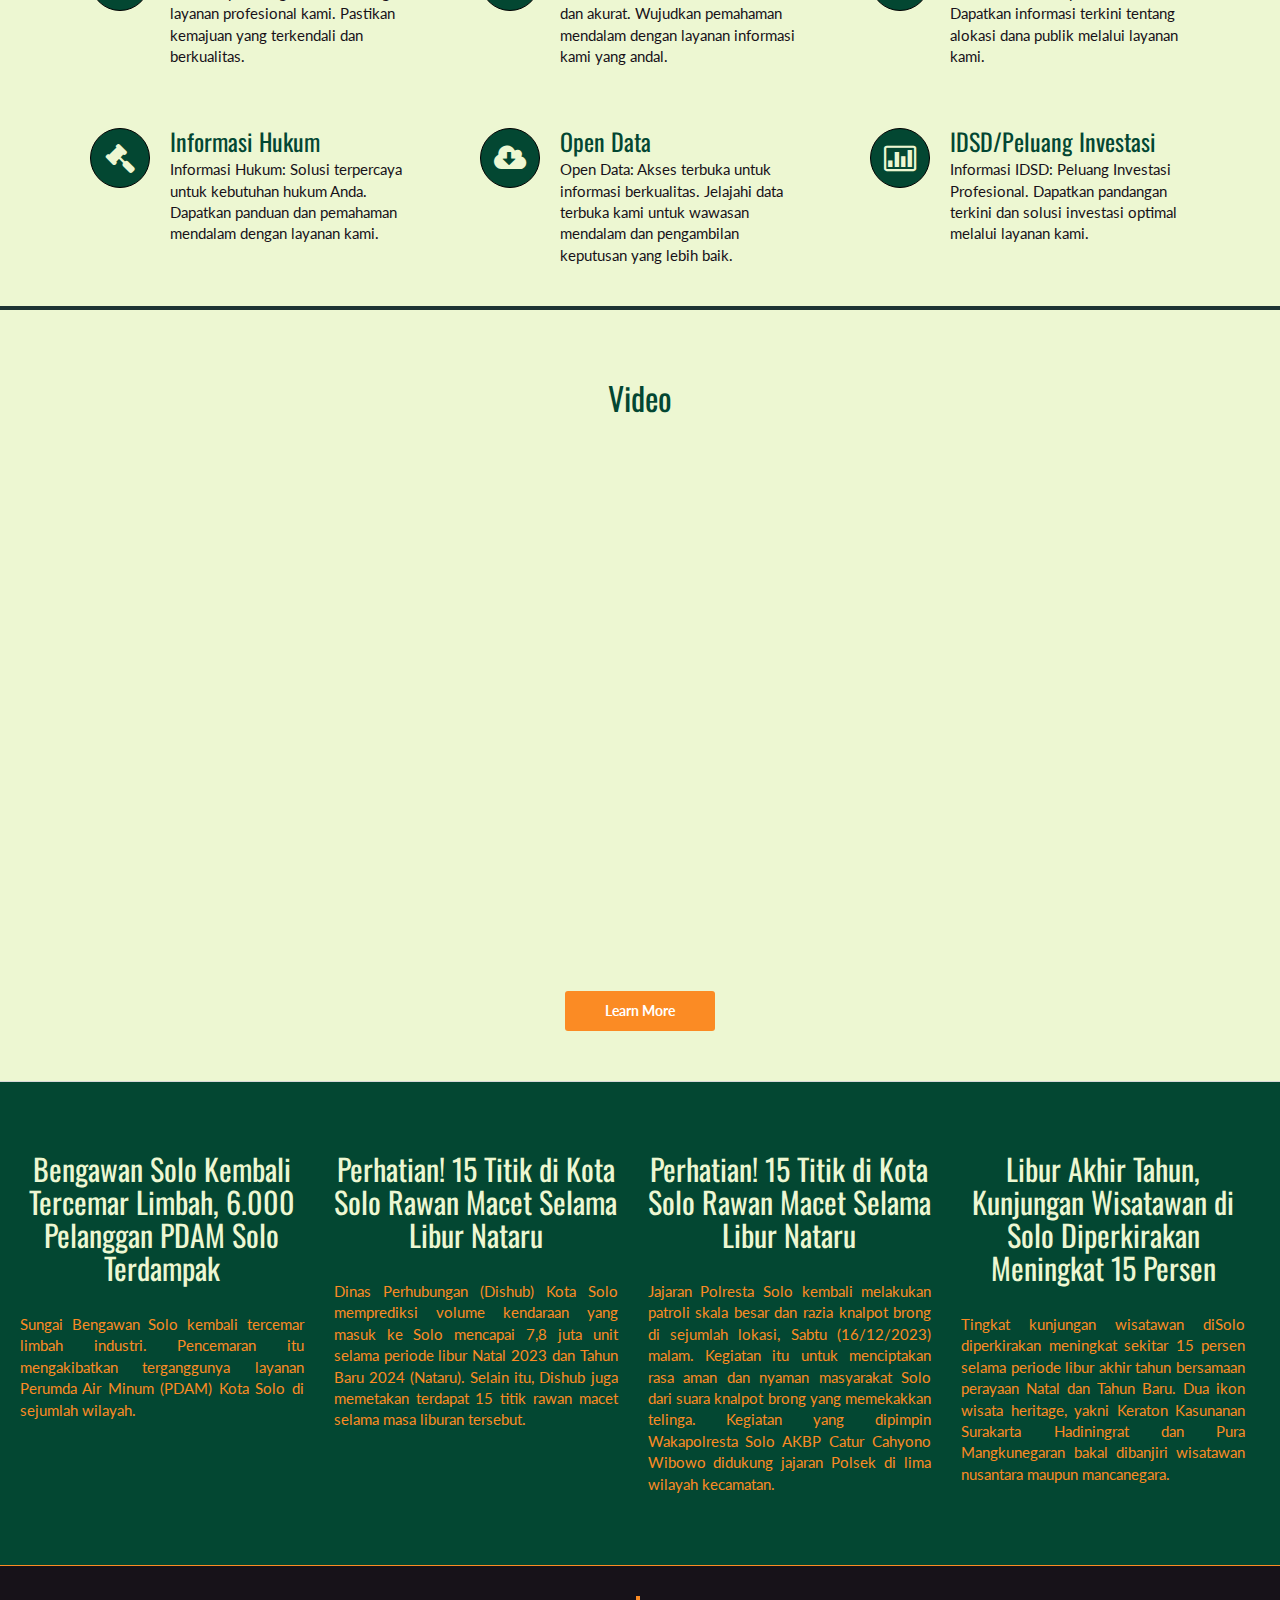
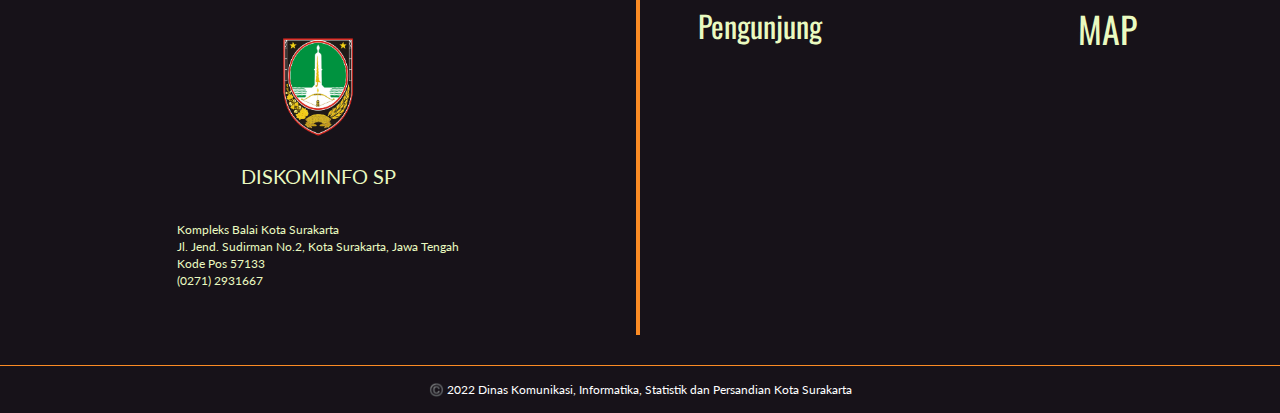
==== commit 6d8fc16b: "Coloring and Styling" ====
--- a/index.html
+++ b/index.html
@@ -10,7 +10,6 @@
     <link rel="favicon" href="assets/images/favicon.png">
     <link rel="stylesheet" media="screen" href="http://fonts.googleapis.com/css?family=Open+Sans:300,400,700">
     <link rel="stylesheet" href="assets/css/bootstrap.min.css">
-    <!-- <link href="https://cdn.jsdelivr.net/npm/bootstrap@5.3.2/dist/css/bootstrap.min.css" rel="stylesheet" integrity="sha384-T3c6CoIi6uLrA9TneNEoa7RxnatzjcDSCmG1MXxSR1GAsXEV/Dwwykc2MPK8M2HN" crossorigin="anonymous"> -->
     <link rel="stylesheet" href="assets/css/font-awesome.min.css">
     <link rel="stylesheet" href="assets/css/bootstrap-theme.css" media="screen">
     <link rel="stylesheet" href="assets/css/style.css">
@@ -18,7 +17,7 @@
     <link rel="icon" type="image/x-icon" href="assets/images/1.png">
 </head>
 
-<body style="background-color: #EDF7D2;">
+<body>
     <div id="header-top">
         <!--  HEADER TOP -->
         <div class="container">
@@ -66,7 +65,7 @@
     <header id="head">
         <div class="container">
             <div class="fluid_container">
-                <div class="camera_wrap camera_emboss pattern_1" id="camera_wrap_4">
+                <div class="camera_wrap camera_commands_emboss pattern_1" id="camera_wrap_4">
                     <div data-thumb="Aset Balaikota" data-src="assets/images/balaikota.jpg">
                     </div>
                     <div data-thumb="Aset Keris" data-src="https://i1.wp.com/lokalist.co.id/wp-content/uploads/2021/12/shutterstock_1372234616.jpg">
@@ -77,7 +76,7 @@
             </div>
         </div>
     </header>
-    <div class="head-box" style="margin-top:-20px;">
+    <div class="head-box" style="margin-top:0px;">
         <div class="container">
             <div class="row">
                 <div class="col-sm-12">
@@ -286,7 +285,7 @@
         </div>
     </section>
 
-    <section>
+    <section class="berita">
         <div class="row" style= "padding: 20px 20px 20px 20px; margin-right: 0px; background-color: #034732; color: #FB8B24;">
             <div class="col-md-3" style="margin-bottom: 40px;">
                 <img class="img-responsive centering-image" src="https://imgcdn.solopos.com/@space/2023/12/limbah.jpg" alt="">
--- a/assets/css/style.css
+++ b/assets/css/style.css
@@ -11,7 +11,7 @@
 	font-weight: normal;
     color: #6E6E6E;
     font-size:15px;
-	background: #fff;
+	background: #EDF7D2;
 }
 /*General*/
 h1, h2, h3, h4, h5, h6 {
@@ -105,19 +105,18 @@
 	background-size: cover;
 	height: 600px;
 	text-align: center;
-	color: rgb(13, 192, 192);
 	font-weight: 300;
 	position: relative; 
 	background-position-x: center;
 }
 header#head::after {
-content: '';
-background: rgba(3, 41, 55, 0.72);
-width: 100%;
-height: inherit;
-position: absolute;
-top: 0;
-left:0px;
+	content: '';
+	background: rgba(3, 41, 55, 0.72);
+	width: 100%;
+	height: inherit;
+	position: absolute;
+	top: 0;
+	left:0px;
 }
 #head.secondary {
 	height: 100px;
@@ -198,8 +197,9 @@
 	opacity: .1;
 }
 .head-box{
+	height: 150px;
     background: #171219;
-    padding: 35px 0;
+    padding: 20px 0;
 }
 .head-box h2{
     color:#FB8B24;
@@ -211,6 +211,9 @@
 }
 .section-heading{
 padding:40px 0;
+}
+.section-heading h1{
+	color: #034732;
 }
 .section-heading h2{
 font-size:32px;
@@ -491,6 +494,7 @@
 	color: #171219;
 }
 .featured-box i {
+	
 	position: absolute;
 	display: inline-block;
 	color: #EDF7D2;
@@ -511,6 +515,9 @@
 section h2{
 	color: #EDF7D2;
 }
+.berita a:hover{
+	text-decoration:underline #FB8B24;
+}
 .visi {
 	align-items: center;
 	width: 55%;
@@ -521,9 +528,11 @@
 .visi h1 {
 	color: #EDF7D2;
 }
-
-.visi p{
-	color: #FB8B24;
+section .container .visi .huruf{
+	color:#FB8B24 ;
+}
+section .container .misi .huruf p{
+	color:#FB8B24 ;
 }
 .misi {
 	margin-top:25px;
@@ -537,9 +546,6 @@
 .misi h1 {
 	text-align: center;
 	color: #EDF7D2;
-}
-.misi p{
-	color: #FB8B24;
 }
 footer {
 	align-items: center;
@@ -960,8 +966,8 @@
 	color: #ABABAB;
 }
 #head.secondary {
-	height: 400px;
-	min-height: 400px;
+	height: 550px;
+	min-height: 550px;
 	padding-top: 0px;
 	/*background: #f11d25;*/
 	background-size: cover;
@@ -1000,18 +1006,27 @@
 .flat .plan {
 	border-radius: 0px;
 	list-style: none;
-	padding: 0 0 20px;
+	padding: 0 0 10px;
 	margin: 0 0 15px;
-	background: #fff;
-	text-align: center;
-	box-shadow: 0px 3px 3px rgba(0, 0, 0, 0.29) !important;
+	background: rgba(3, 71, 50, 0.2);
+	text-align: center;
+	box-shadow: 0px 5px 5px rgba(251, 139, 36, 0.29) !important;
 }
 .flat .plan li {
 	padding: 10px 15px;
 	color: #ccc;
-	border-top: 1px solid #f5f5f5;
 	-webkit-transition: 300ms;
 	transition: 300ms;
+	border-top: 1px solid #034732;
+}
+.flat .plan li a{
+	text-decoration: none;
+	color:#171219;
+}
+.flat .plan li a:hover{
+	text-decoration: none;
+	color:#FB8B24;
+
 }
 .flat .plan li.plan-price {
 	border-top: 0;
@@ -1021,9 +1036,9 @@
 	padding: 15px;
 	font-size: 24px;
 	line-height: 24px;
-	color: #fff;
-	background: #4E4E4E;
-	margin-bottom: 30px;
+	color: #EDF7D2;
+	background: #034732;
+	margin-bottom: 0px;
 	border-top: 0;
 }
 .flat .plan li > strong {
@@ -1040,7 +1055,7 @@
 	transform: scale(1.1);
 }
 .flat .plan.featured:hover li.plan-name, .flat .plan:hover li.plan-name, .flat .plan.featured.plan-name {
-	background: #00BBFF !important;
+	background: #FB8B24 !important;
 }
 .btn {
 	background: #00BBFF;
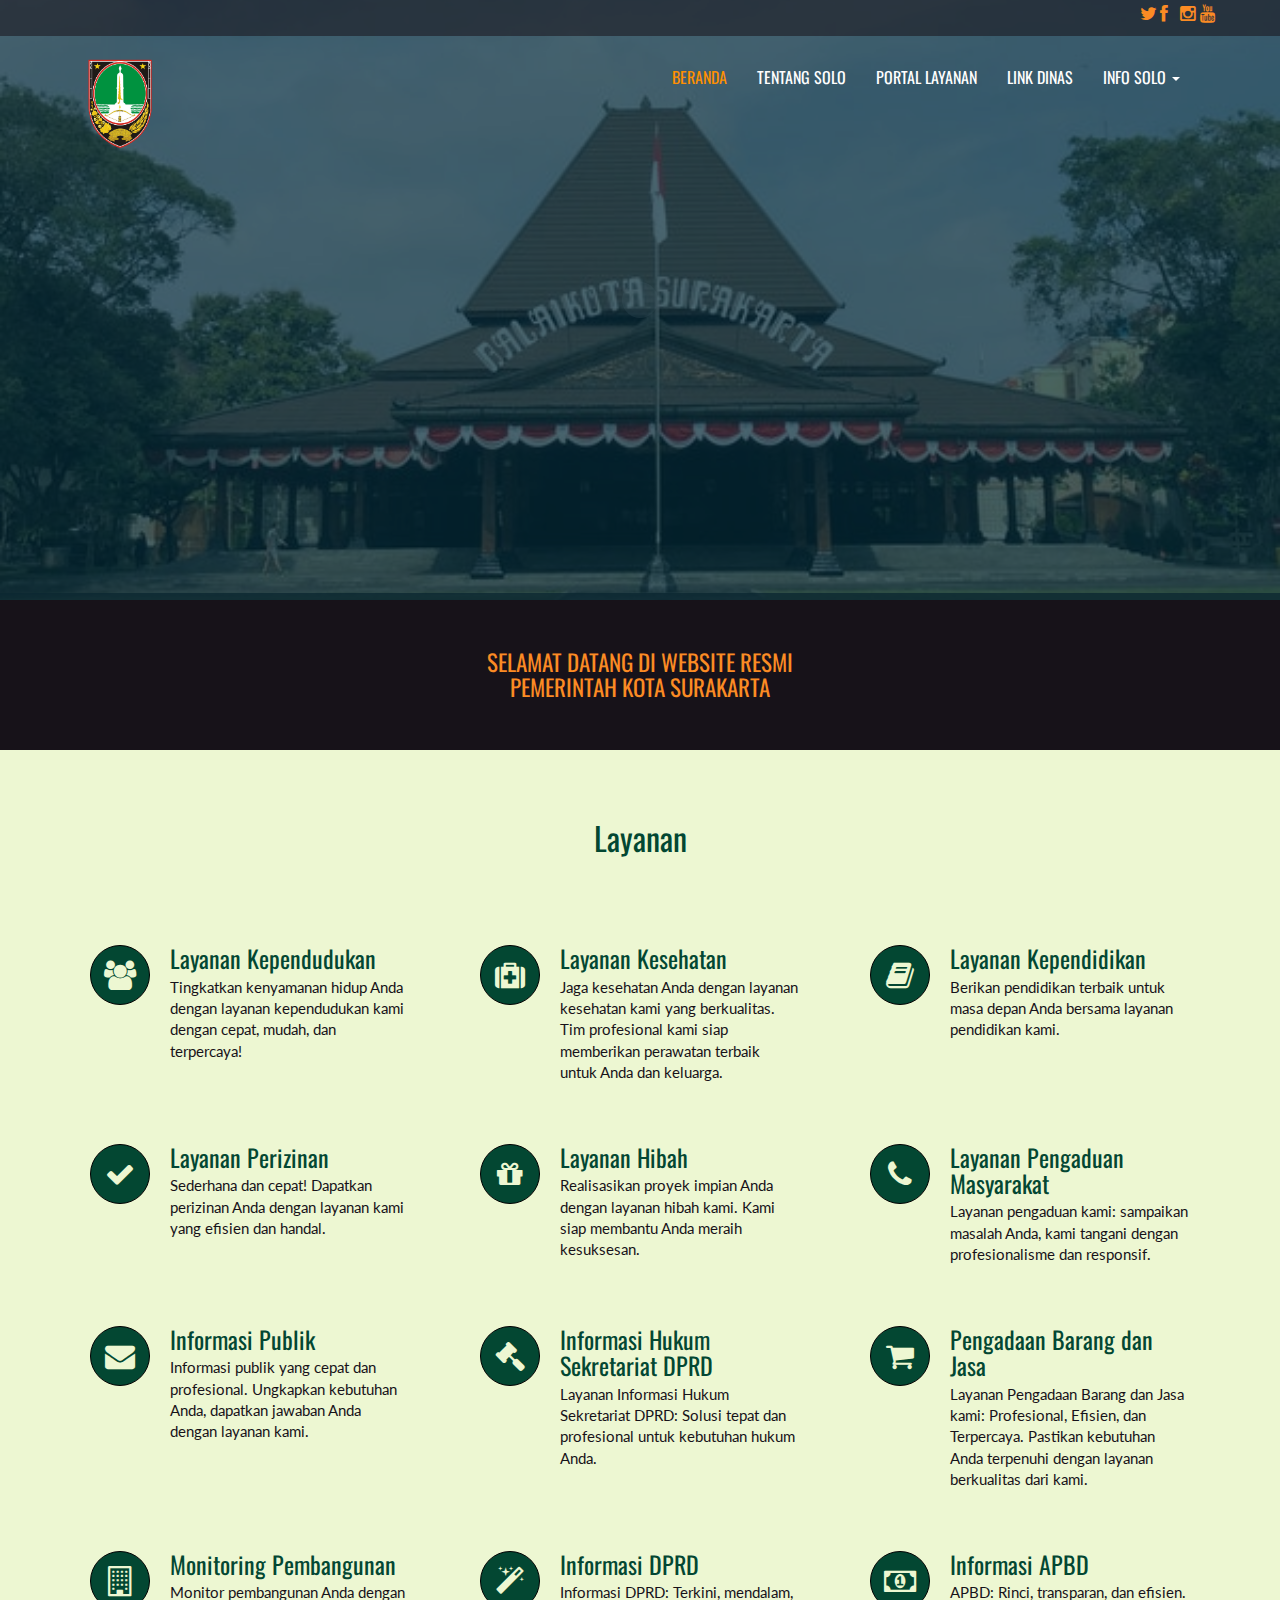
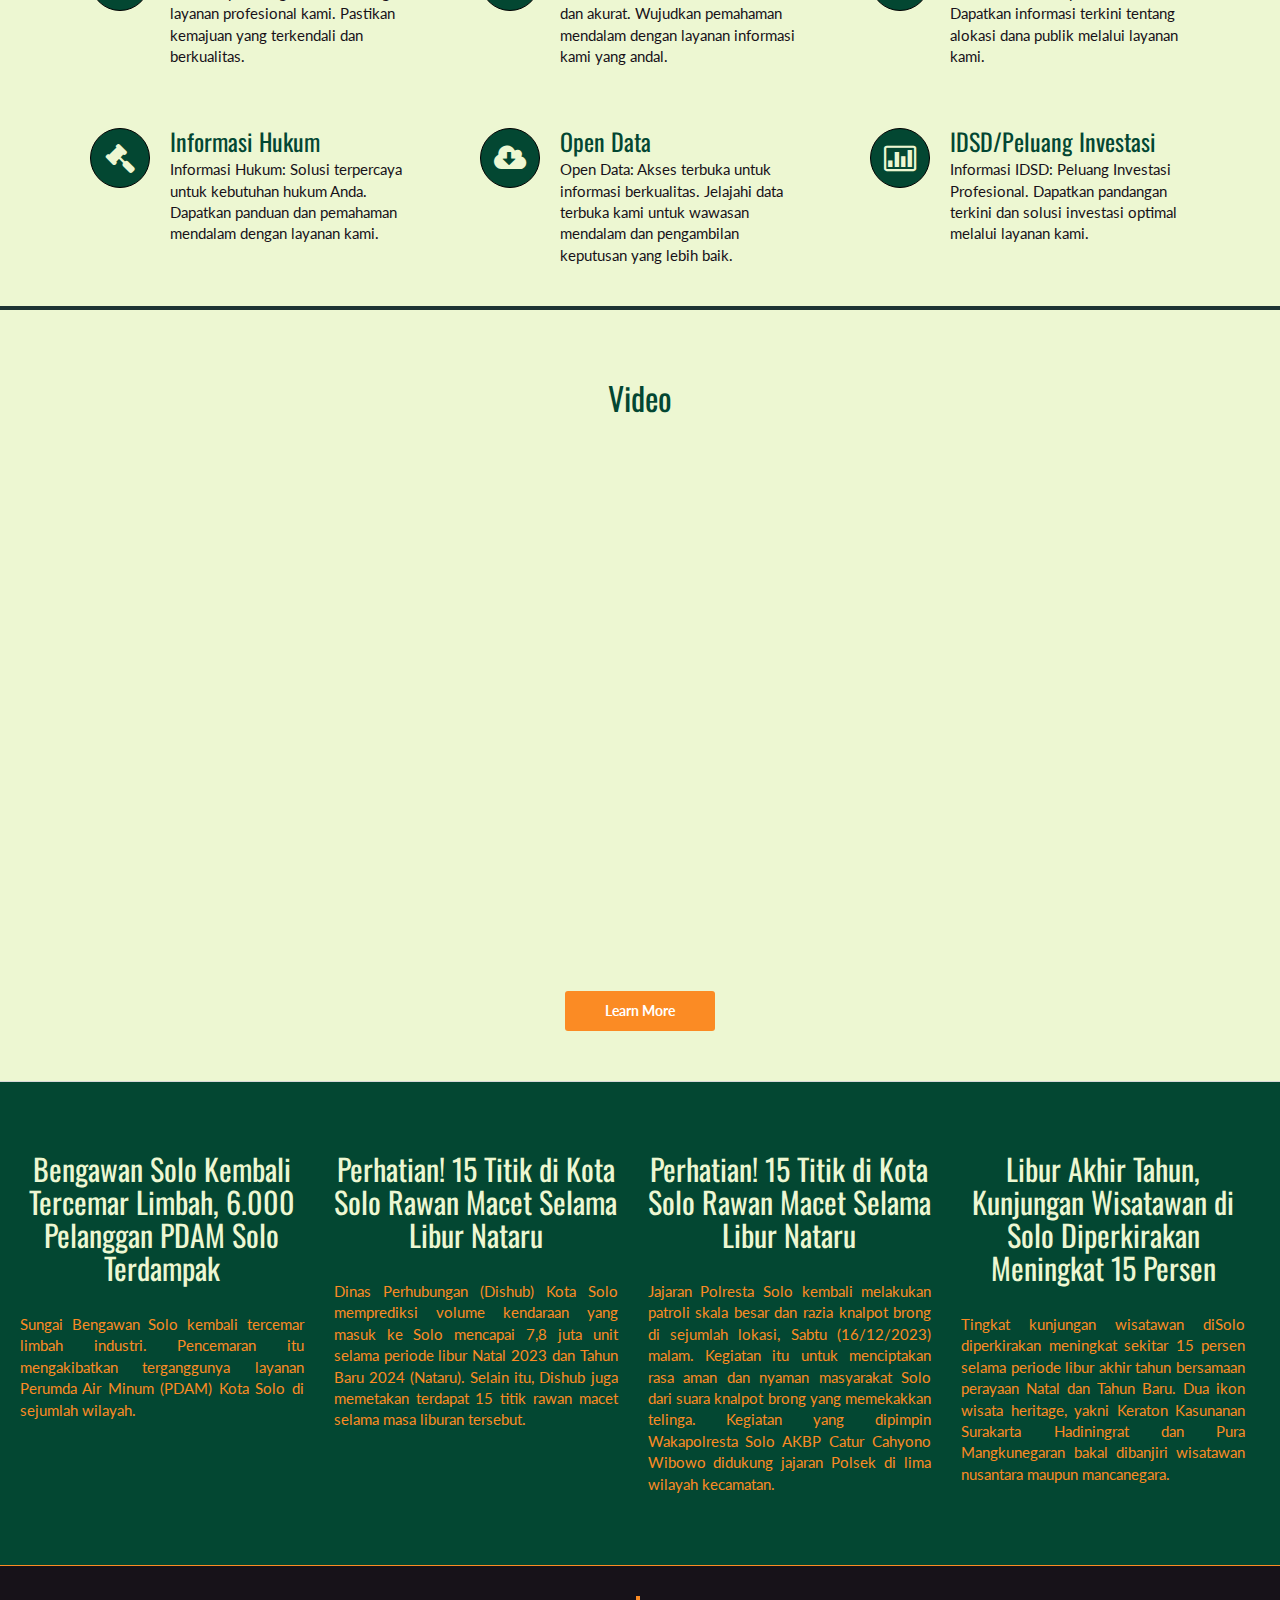
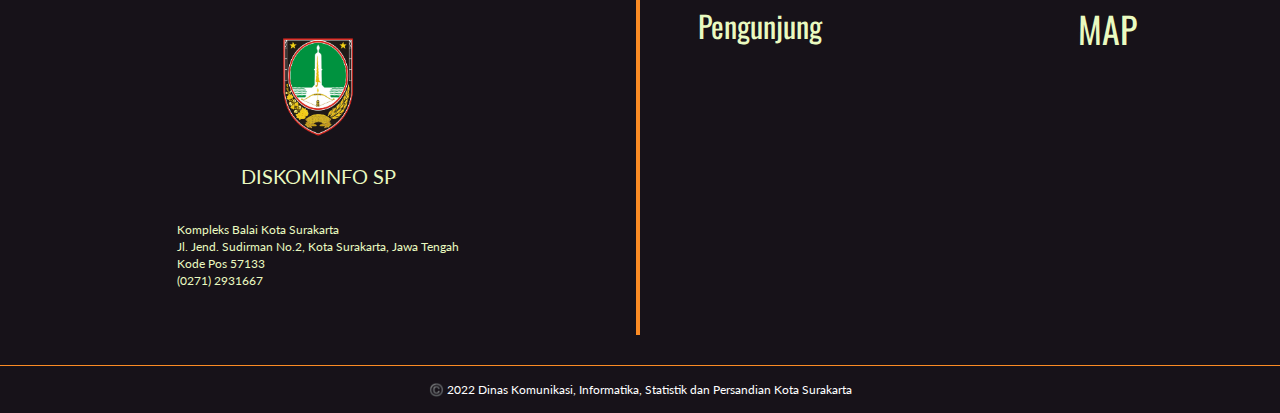
==== commit 0dafd0a2: "update final" ====
--- a/index.html
+++ b/index.html
@@ -289,7 +289,7 @@
         <div class="row" style= "padding: 20px 20px 20px 20px; margin-right: 0px; background-color: #034732; color: #FB8B24;">
             <div class="col-md-3" style="margin-bottom: 40px;">
                 <img class="img-responsive centering-image" src="https://imgcdn.solopos.com/@space/2023/12/limbah.jpg" alt="">
-                <a href="https://soloraya.solopos.com/perhatian-15-titik-di-kota-solo-rawan-macet-selama-libur-nataru-1823950">
+                <a href="https://soloraya.solopos.com/bengawan-solo-kembali-tercemar-limbah-6-000-pelanggan-pdam-solo-terdampak-1824810">
                     <h2 style="text-align: center;">Bengawan Solo Kembali Tercemar Limbah, 6.000 Pelanggan PDAM Solo Terdampak</h2></a>
                 <p style="text-align: justify;">Sungai Bengawan Solo kembali tercemar limbah industri. Pencemaran itu mengakibatkan terganggunya layanan Perumda Air Minum (PDAM) Kota Solo di sejumlah wilayah.</p>
             </div>
--- a/assets/css/style.css
+++ b/assets/css/style.css
@@ -87,8 +87,6 @@
     width: 100%;
     z-index: 2;
 }
-#header-top .text{
-}
 #header-top .social{
 margin: 5px 0;
 }
@@ -268,6 +266,9 @@
 .panel-body {
 	padding: 0px;
 }
+#dropdown-hover .hover-dropdown li a:hover{
+	color: #FB8B24;
+}
 .btn-action, .btn-primary {
 	color: #FFEFD7;
 	background-image: -webkit-linear-gradient(top, #0ecfec 0%, #09bed9 100%);
@@ -323,8 +324,6 @@
 	padding: 9px 0 0;
 	color: #606577;
 }
-.thumbnail .caption:hover {
-}
 .thumbnail .caption a {
 	font: 20px;
 }
@@ -360,7 +359,6 @@
 .navbar-inverse .navbar-nav > li > a, .navbar-inverse .navbar-nav > .open ul > a {
 	text-align: left;
 }
-/* Highlights*/
 .highlight {
 	margin-top: 40px;
 }
@@ -383,8 +381,6 @@
 	background: #fff;
 	padding: 10px 15px;
 }
-.h-body {
-}
 .jumbotron {
 	background-color: #E0E0E0;
 }
@@ -413,7 +409,6 @@
 ul.list-spaces li {
 	margin-bottom: 10px;
 }
-/* Helpers */
 .container-full {
 	margin: 0 auto;
 	width: 100%;
@@ -482,7 +477,7 @@
 	font-size: 23px;
 }
 .fa{
-	color: rgb(17, 157, 164);
+	color: #FB8B24;
 	position: absolute;
 }
 .featured-box h3 {
@@ -498,7 +493,6 @@
 	position: absolute;
 	display: inline-block;
 	color: #EDF7D2;
-	/* border: solid 1px #f11d25; */ 
 	padding: 0px;
 	border-radius: 0;
 	width: 24px;
@@ -524,6 +518,7 @@
 	text-align: center;
 	background-color: #034732;
 	padding: 0 5px;
+	padding-bottom: 20px;
 }
 .visi h1 {
 	color: #EDF7D2;
@@ -535,13 +530,14 @@
 	color:#FB8B24 ;
 }
 .misi {
-	margin-top:25px;
+	margin-top:15px;
 	align-items: center;
 	width: 55%;
 	text-align: justify;
 	background-color: #034732;
 	padding: 0 30px;
 	margin-bottom: 40px;
+	padding-bottom: 20px;
 }
 .misi h1 {
 	text-align: center;
@@ -603,7 +599,6 @@
 	border-bottom: 1px solid #ccc;
 	padding: 10px 0;
 }
-
 .footer-1{
     width: 100%;
     height: 400px;
@@ -709,50 +704,6 @@
 .panel-simplenav a {
 	margin: 0 5px;
 }
-#services .fa {
-	color: #f11d25;
-}
-/* carousel */
-#quote-carousel {
-	padding: 0 10px 30px 10px;
-	margin-top: 30px 0px 0px;
-}
-/* Control buttons  */
-#quote-carousel .carousel-control {
-	background: none;
-	color: #222;
-	font-size: 2.3em;
-	text-shadow: none;
-	margin-top: 30px;
-}
-/* Previous button  */
-#quote-carousel .carousel-control.left {
-	left: -12px;
-}
-/* Next button  */
-#quote-carousel .carousel-control.right {
-	right: -12px !important;
-}
-/* Changes the position of the indicators */
-#quote-carousel .carousel-indicators {
-	right: 50%;
-	top: auto;
-	bottom: 0px;
-	margin-right: -19px;
-}
-/* Changes the color of the indicators */
-#quote-carousel .carousel-indicators li {
-	background: #c0c0c0;
-}
-#quote-carousel .carousel-indicators .active {
-	background: #333333;
-}
-#quote-carousel img {
-	width: 250px;
-	height: 100px;
-}
-/* End carousel */
-
 .item blockquote {
 	border-left: none;
 	margin: 0;
@@ -785,8 +736,6 @@
 
 .isotopeWrapper article {
 	margin-bottom: 30px;
-}
-#portfolio {
 }
 #portfolio img {
 	width: 100%;
@@ -812,78 +761,6 @@
 nav#filter a.current {
 	background: #00BBFF;
 	color: #fff;
-}
-.iconColor .fa {
-	color: #ee0c45;
-}
-.portfolio-items article img {
-	width: 100%;
-}
-.portfolio-item {
-	display: block;
-	position: relative;
-	-webkit-transition: all 0.2s ease-in-out;
-	-moz-transition: all 0.2s ease-in-out;
-	-o-transition: all 0.2s ease-in-out;
-	transition: all 0.2s ease-in-out;
-}
-.portfolio-item img {
-	-webkit-transition: all 300ms linear;
-	-moz-transition: all 300ms linear;
-	-o-transition: all 300ms linear;
-	-ms-transition: all 300ms linear;
-	transition: all 300ms linear;
-}
-.portfolio-item .portfolio-desc {
-	display: block;
-	opacity: 0;
-	position: absolute;
-	width: 100%;
-	left: 0;
-	top: 0;
-	color: rgba(220, 220, 220);
-}
-.fancybox-overlay {
-	background: rgba(0, 0, 0, 0.64);
-}
-.portfolio-item:hover .portfolio-desc {
-	padding-top: 20%;
-	height: 100%;
-	transition: all 200ms ease-in-out 0s;
-	opacity: 1;
-	background: rgba(61, 61, 61, 0.67);
-}
-.portfolio-item .portfolio-desc a {
-	color: #fff;
-	text-align: center;
-	display: block;
-}
-.portfolio-item .portfolio-desc a:hover {
-	/*text-shadow: 2px 2px 1px rgba(0, 0, 0, 0.7);*/
-	text-decoration: none;
-}
-.portfolio-item .portfolio-desc .folio-info {
-	top: -20px;
-	padding: 30px;
-	height: 0;
-	opacity: 0;
-	position: relative;
-}
-.portfolio-item:hover .folio-info {
-	height: 100%;
-	opacity: 1;
-	transition: all 500ms ease-in-out 0s;
-	top: 5px;
-}
-.portfolio-item .portfolio-desc .folio-info h5 {
-	text-transform: uppercase;
-	text-align: center;
-	font-weight: bold;
-	font-size: 1.4em;
-}
-.portfolio-item .portfolio-desc .folio-info p {
-	color: #ffffff;
-	font-size: 12px;
 }
 .newsBox {
 	margin-bottom: 12px;
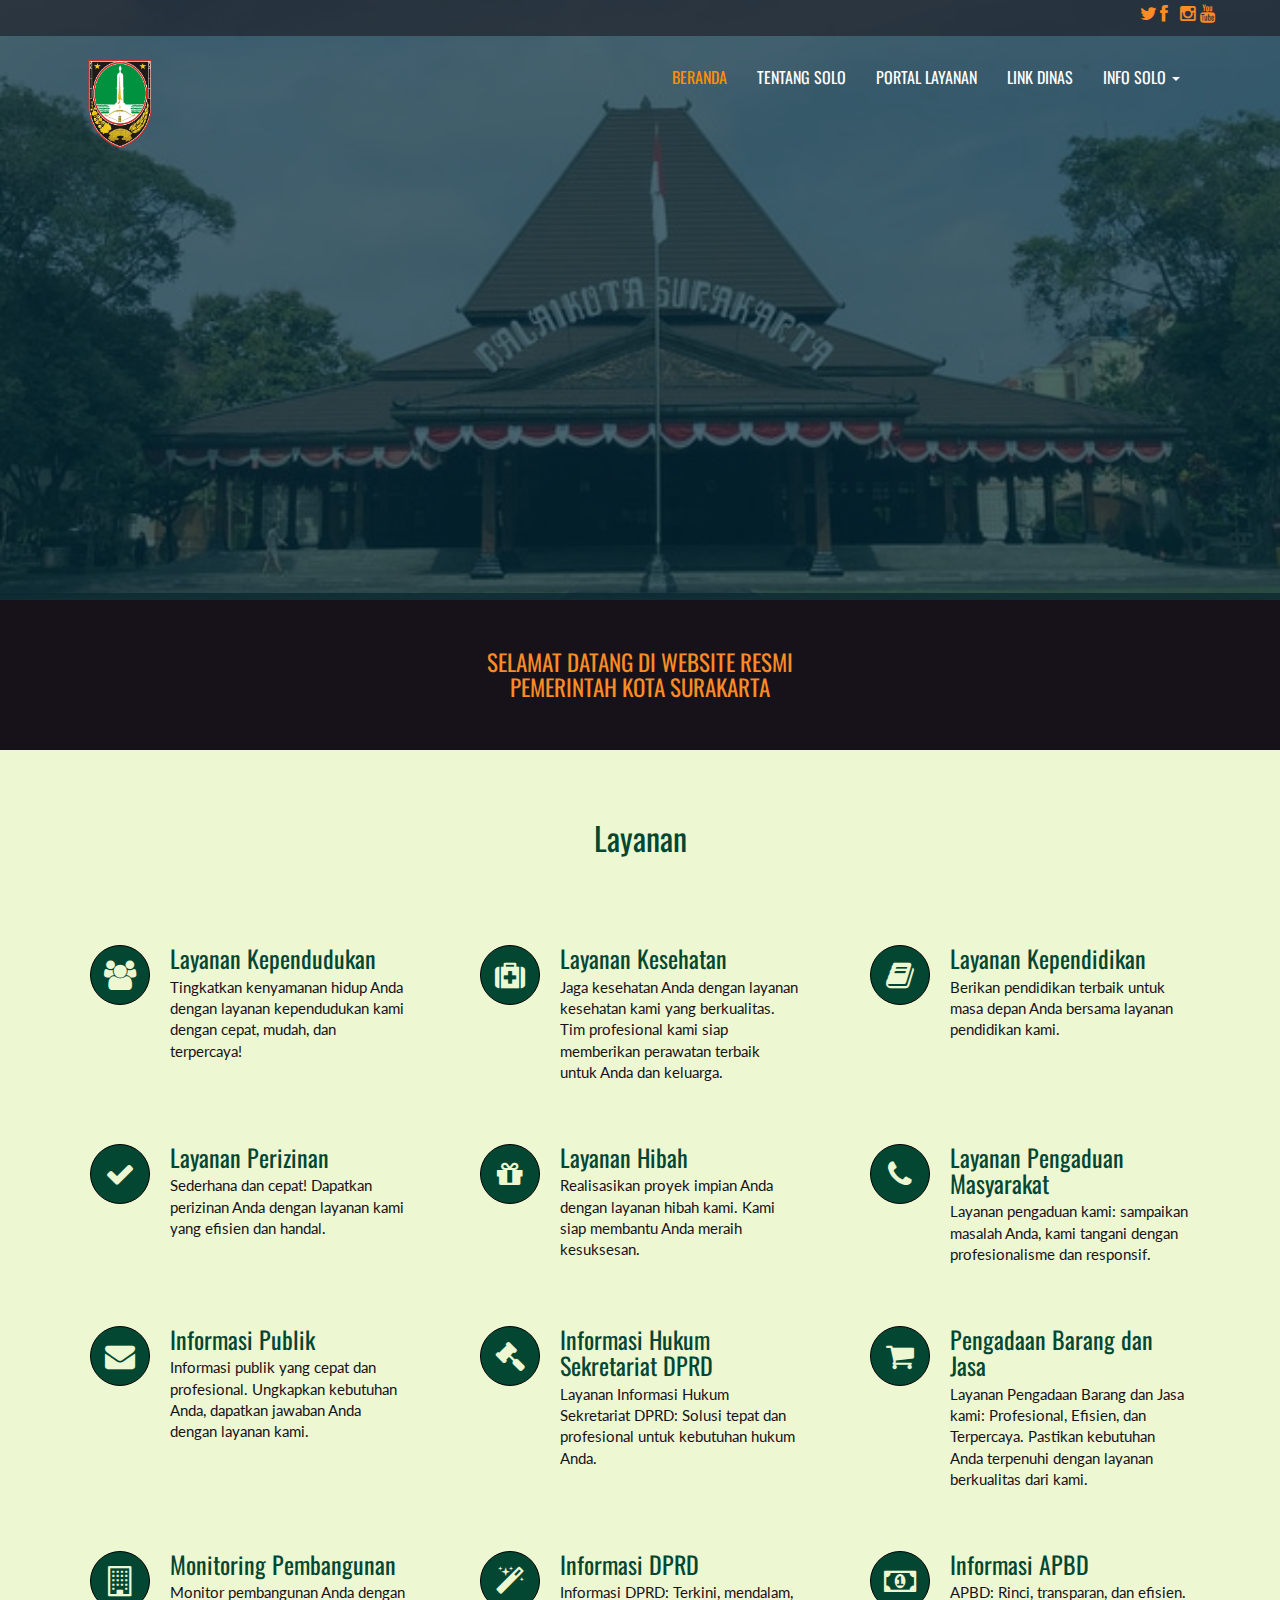
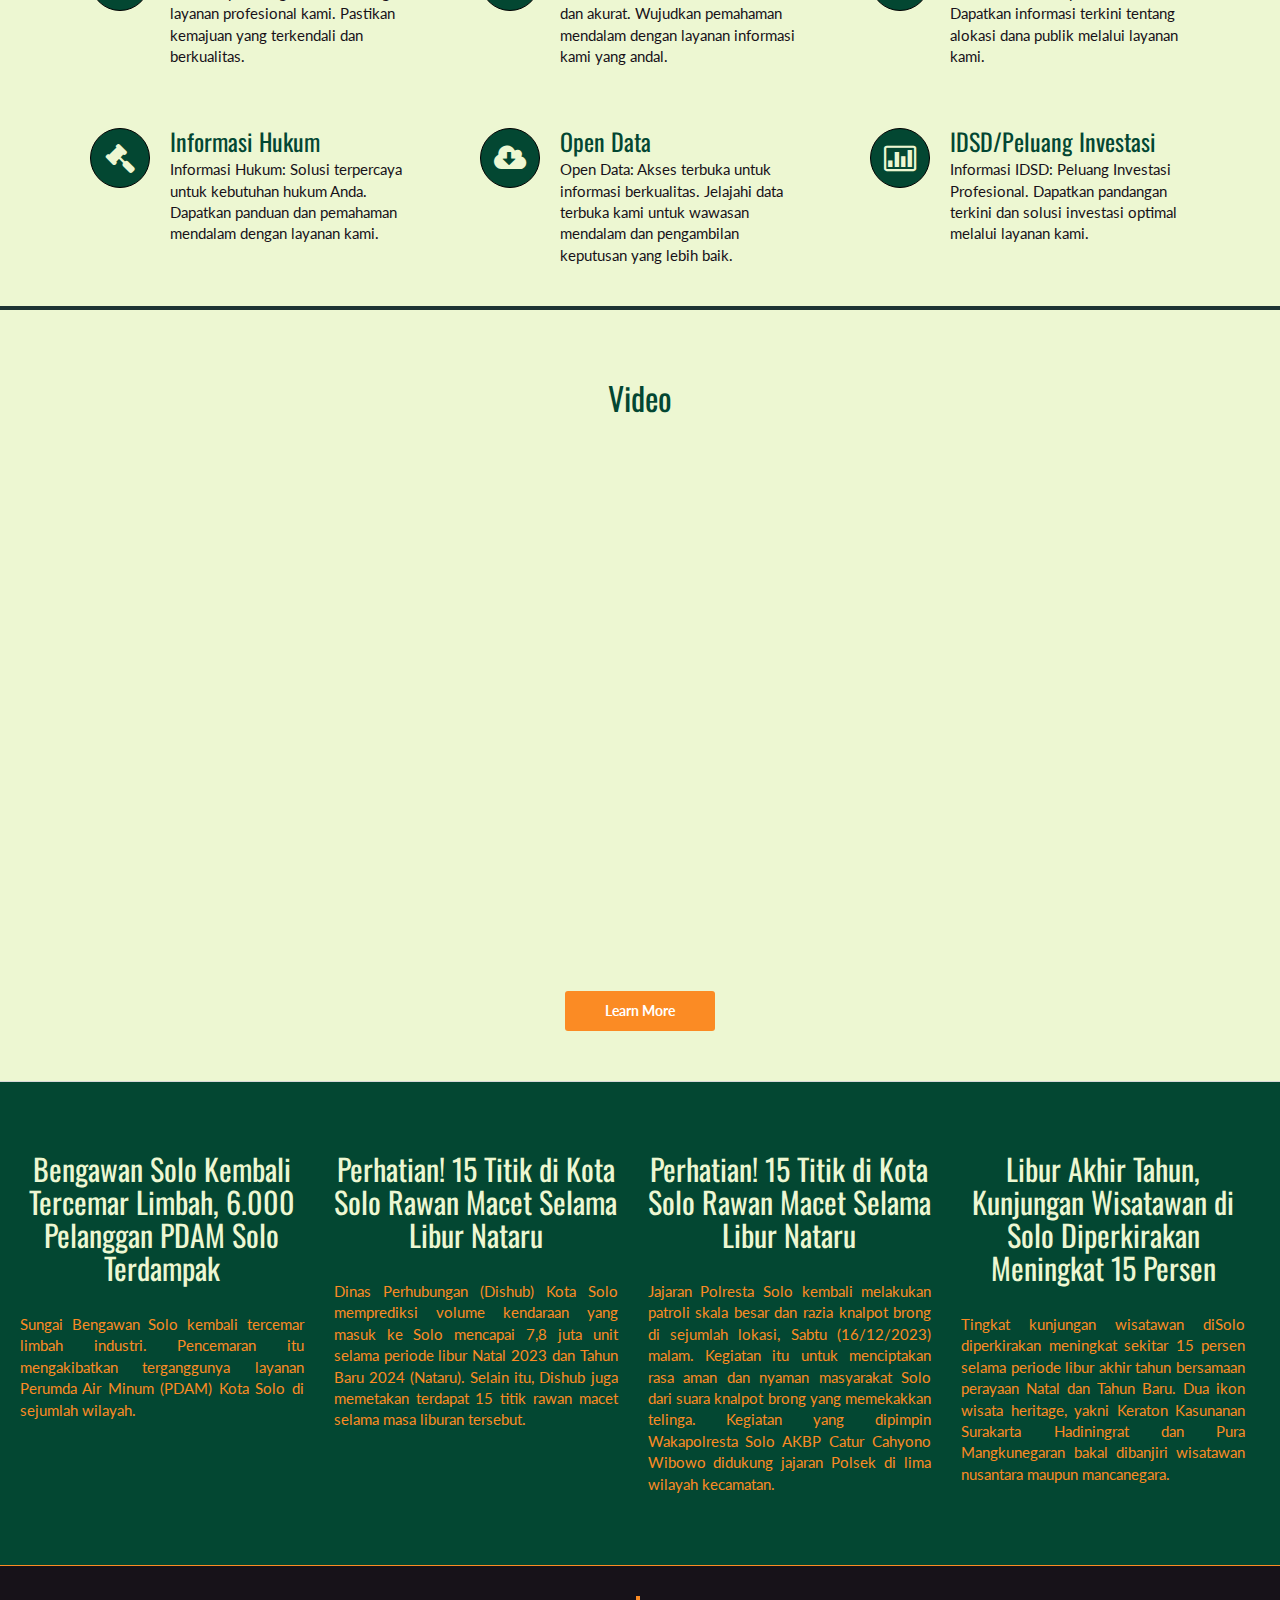
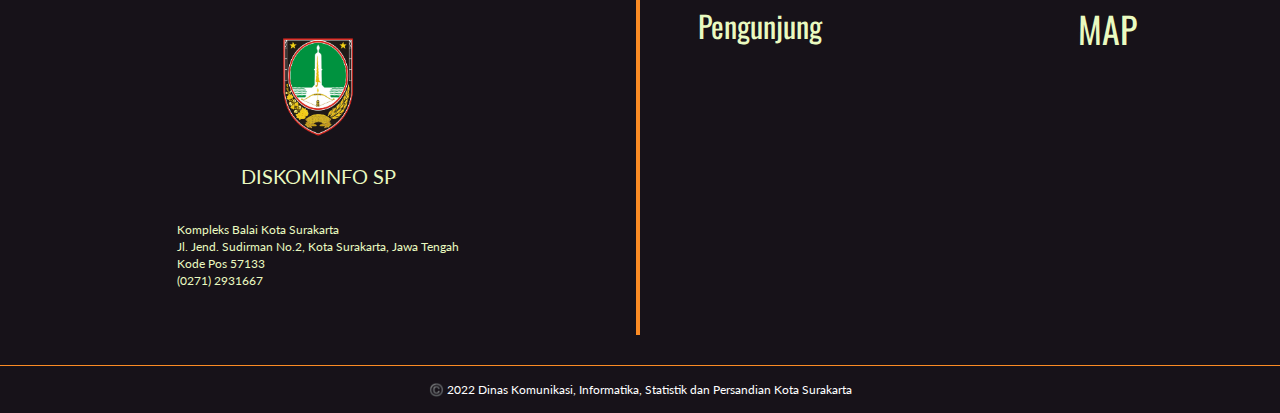
==== commit 3938ac2f: "Fixing" ====
--- a/index.html
+++ b/index.html
@@ -53,7 +53,7 @@
                         <a href="#" class="dropdown-toggle" data-toggle="dropdown">Info Solo <b class="caret"></b></a>
                         <ul class="dropdown-menu">
                             <li><a href="https://ppid.surakarta.go.id/">PPID</a></li>
-                            <li><a href="#">Vaksinasi</a></li>
+                            <li><a href="https://drive.google.com/drive/folders/1PzqlCmL5OZXb5wFNfd_TKMd0Zx12DCcd">Vaksinasi</a></li>
                             <li><a href="https://api.whatsapp.com/send/?phone=6281225067171&text&type=phone_number&app_absent=0">Lapor</a></li>
                             <li><a href="https://ulas.surakarta.go.id/">Ulasan</a></li>
                         </ul>
--- a/assets/css/style.css
+++ b/assets/css/style.css
@@ -884,7 +884,7 @@
 	border-radius: 0px;
 	list-style: none;
 	padding: 0 0 10px;
-	margin: 0 0 15px;
+	margin: 0 0 25px;
 	background: rgba(3, 71, 50, 0.2);
 	text-align: center;
 	box-shadow: 0px 5px 5px rgba(251, 139, 36, 0.29) !important;
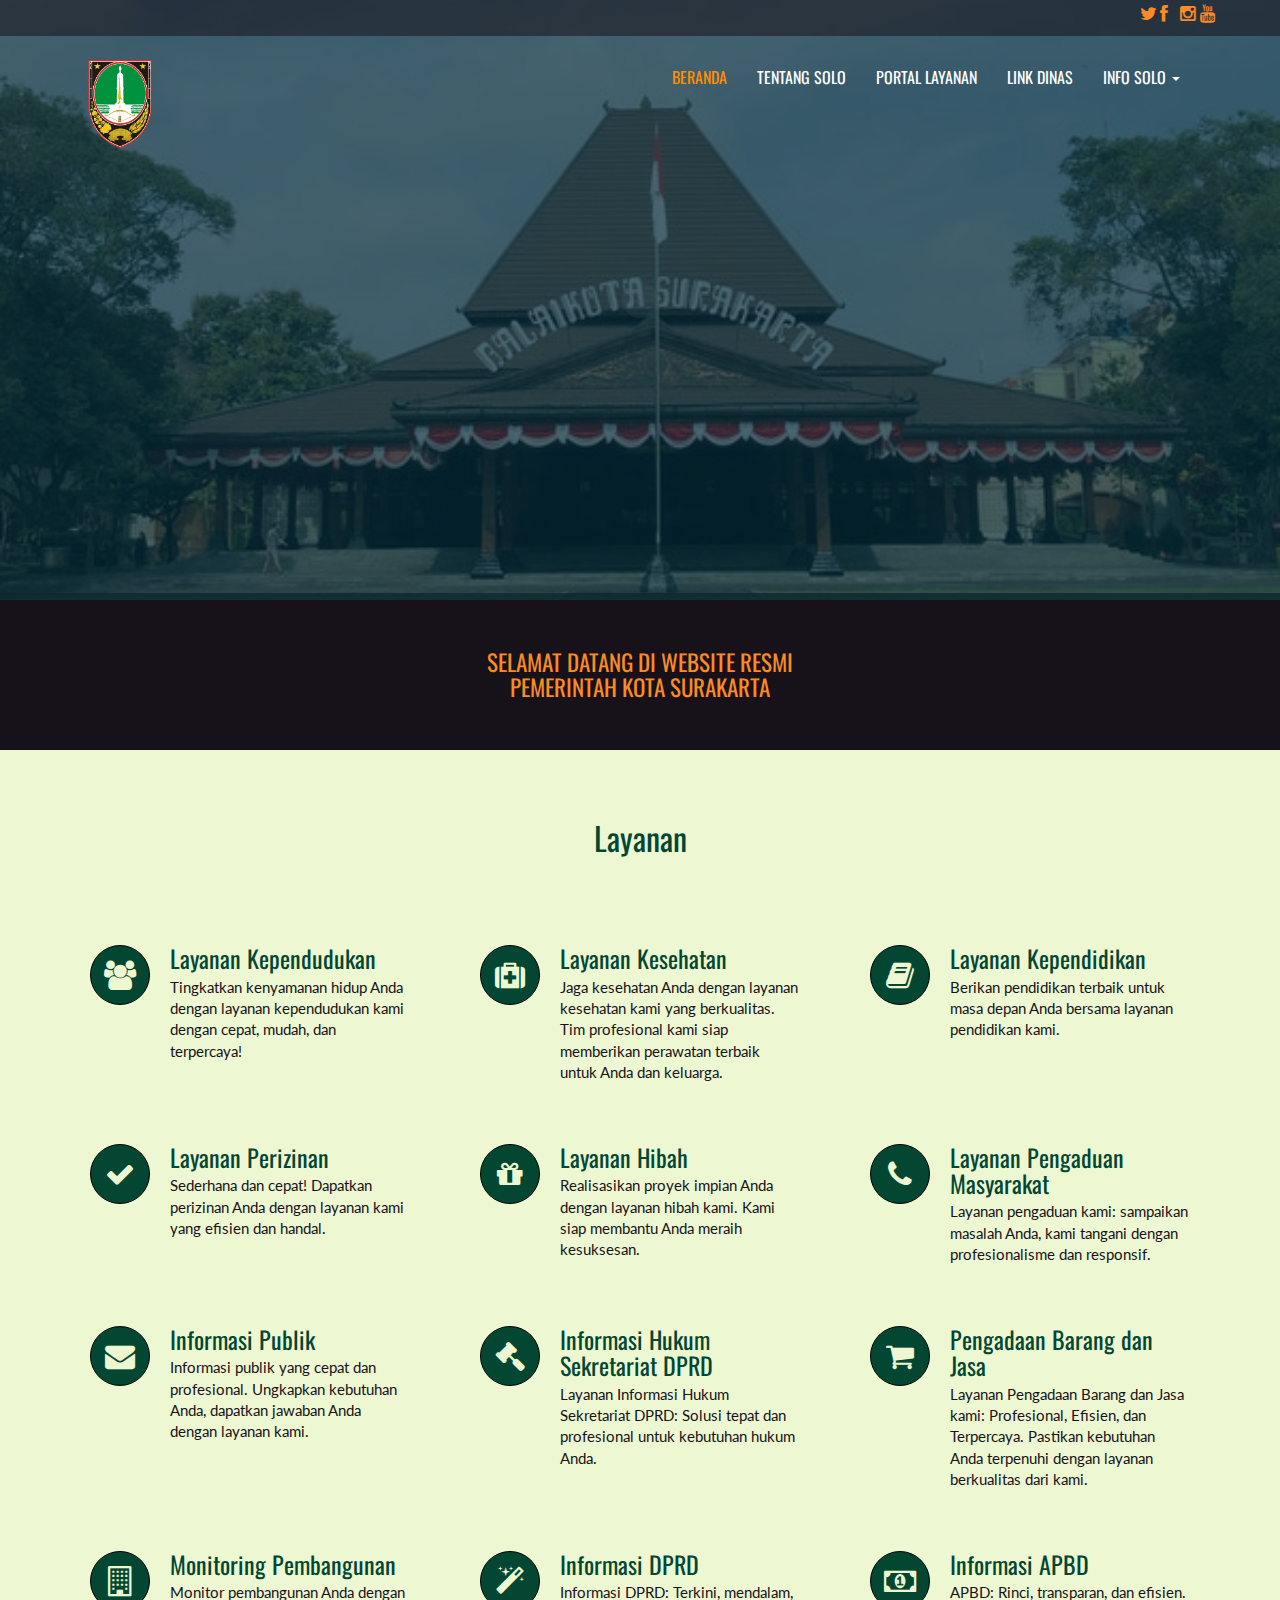
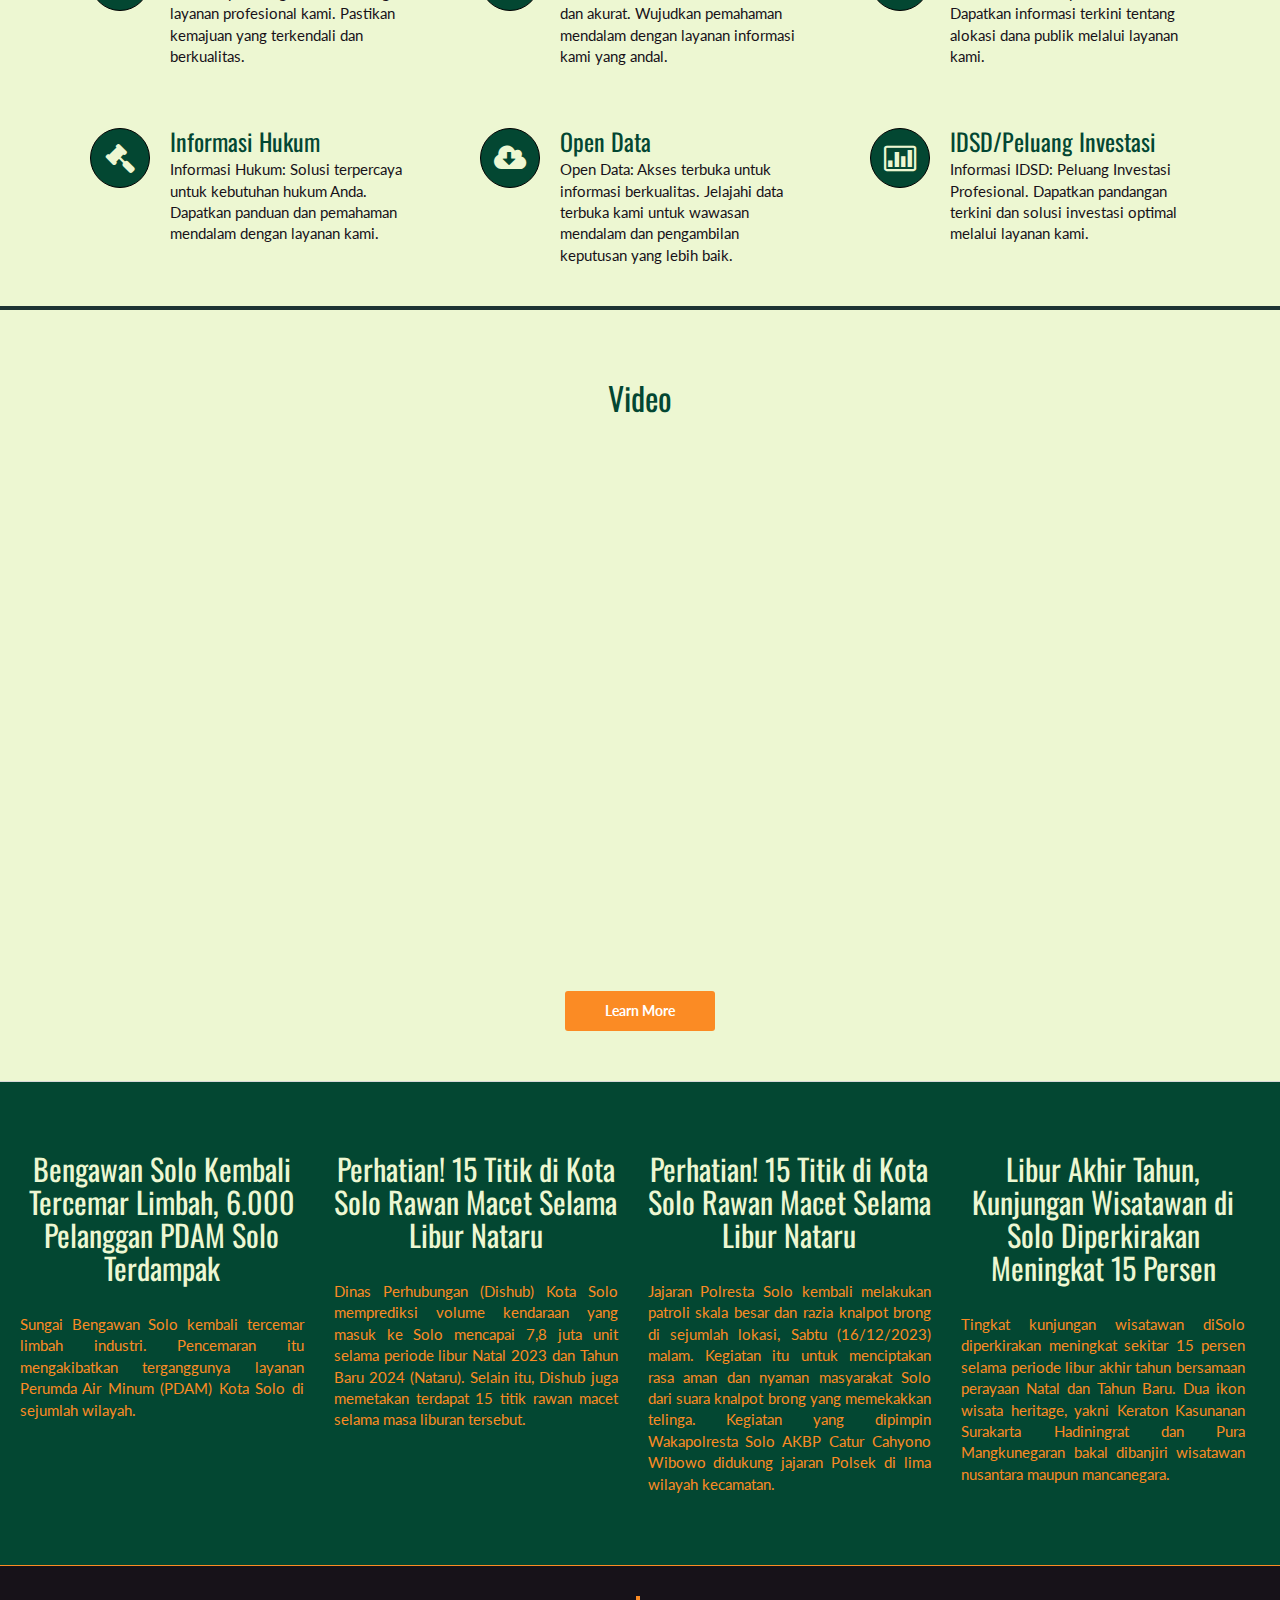
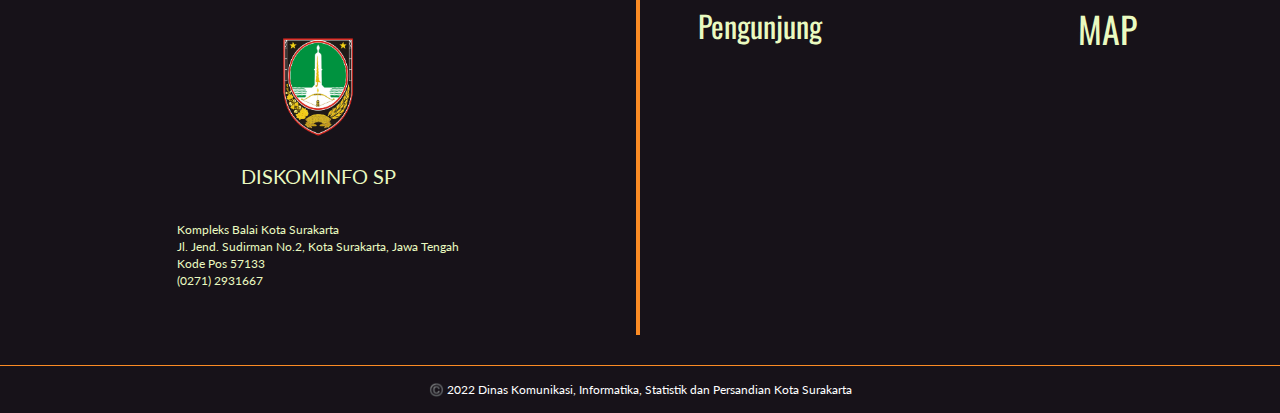
==== commit 095c2599: "HTTPS" ====
--- a/index.html
+++ b/index.html
@@ -8,7 +8,7 @@
     <meta name="author" content="webThemez.com">
     <title>Pemerintah Kota Surakarta</title>
     <link rel="favicon" href="assets/images/favicon.png">
-    <link rel="stylesheet" media="screen" href="http://fonts.googleapis.com/css?family=Open+Sans:300,400,700">
+    <link rel="stylesheet" media="screen" href="https://fonts.googleapis.com/css?family=Open+Sans:300,400,700">
     <link rel="stylesheet" href="assets/css/bootstrap.min.css">
     <link rel="stylesheet" href="assets/css/font-awesome.min.css">
     <link rel="stylesheet" href="assets/css/bootstrap-theme.css" media="screen">
@@ -92,7 +92,7 @@
                 <h2>Layanan</h2>
             </div>
             <div class="col-md-4">
-                <a target="_blank" href="http://kelurahan.surakarta.go.id/" style="text-decoration: none;">    
+                <a target="_blank" href="https://kelurahan.surakarta.go.id/" style="text-decoration: none;">    
                     <div class="featured-box">
                         <i class="fa fa-users fa-2x"></i>
                         <div class="text">
@@ -103,7 +103,7 @@
                 </a>
             </div>
             <div class="col-md-4">
-                <a target="_blank" href="http://spgdt.surakarta.go.id/" style="text-decoration: none;">    
+                <a target="_blank" href="https://spgdt.surakarta.go.id/" style="text-decoration: none;">    
                     <div class="featured-box">
                         <i class="fa fa-medkit fa-2x"></i>
                         <div class="text">
@@ -114,7 +114,7 @@
                 </a>
             </div>
             <div class="col-md-4">
-                <a target="_blank" href="http://dinaspendidikan.surakarta.go.id/" style="text-decoration: none;">    
+                <a target="_blank" href="https://dinaspendidikan.surakarta.go.id/" style="text-decoration: none;">    
                     <div class="featured-box">
                         <i class="fa fa-book fa-2x" aria-hidden="true"></i>
                         <div class="text">
@@ -127,7 +127,7 @@
         </div>
         <div class="row">
             <div class="col-md-4">
-                <a target="_blank" href="http://oss.go.id/" style="text-decoration: none;">    
+                <a target="_blank" href="https://oss.go.id/" style="text-decoration: none;">    
                     <div class="featured-box">
                         <i class="fa fa-check fa-2x"></i>
                         <div class="text">
@@ -138,7 +138,7 @@
                 </a>
             </div>
             <div class="col-md-4">
-                <a target="_blank" href="http://hibah.surakarta.go.id/" style="text-decoration: none;">    
+                <a target="_blank" href="https://hibah.surakarta.go.id/" style="text-decoration: none;">    
                     <div class="featured-box">
                         <i class="fa fa-gift fa-2x"></i>
                         <div class="text">
@@ -162,7 +162,7 @@
         </div>
         <div class="row">
             <div class="col-md-4">
-                <a target="_blank" href="http://ppid.surakarta.go.id/" style="text-decoration: none;">    
+                <a target="_blank" href="https://ppid.surakarta.go.id/" style="text-decoration: none;">    
                     <div class="featured-box">
                         <i class="fa fa-envelope fa-2x"></i>
                         <div class="text">
@@ -184,7 +184,7 @@
                 </a>
             </div>
             <div class="col-md-4">
-                <a target="_blank" href="http://lpse.surakarta.go.id/" style="text-decoration: none;">    
+                <a target="_blank" href="https://lpse.surakarta.go.id/" style="text-decoration: none;">    
                     <div class="featured-box">
                         <i class="fa fa-shopping-cart fa-2x"></i>
                         <div class="text">
@@ -208,7 +208,7 @@
                 </a>
             </div>
             <div class="col-md-4">
-                <a target="_blank" href="http://dprd.surakarta.go.id/" style="text-decoration: none;">    
+                <a target="_blank" href="https://dprd.surakarta.go.id/" style="text-decoration: none;">    
                     <div class="featured-box">
                         <i class="fa fa-magic fa-2x"></i>
                         <div class="text">
@@ -232,7 +232,7 @@
         </div>
         <div class="row">
             <div class="col-md-4">
-                <a target="_blank" href="http://jdih.surakarta.go.id/" style="text-decoration: none;">    
+                <a target="_blank" href="https://jdih.surakarta.go.id/" style="text-decoration: none;">    
                     <div class="featured-box">
                         <i class="fa fa-legal fa-2x"></i>
                         <div class="text">
@@ -243,7 +243,7 @@
                 </a>
             </div>
             <div class="col-md-4">
-                <a target="_blank" href="http://data.surakarta.go.id/" style="text-decoration: none;">    
+                <a target="_blank" href="https://data.surakarta.go.id/" style="text-decoration: none;">    
                     <div class="featured-box">
                         <i class="fa fa-cloud-download fa-2x"></i>
                         <div class="text">
@@ -254,7 +254,7 @@
                 </a>
             </div>
             <div class="col-md-4">
-                <a target="_blank" href="http://investasi.surakarta.go.id/" style="text-decoration: none;">    
+                <a target="_blank" href="https://investasi.surakarta.go.id/" style="text-decoration: none;">    
                     <div class="featured-box">
                         <i class="fa fa-bar-chart-o fa-2x"></i>
                         <div class="text">
